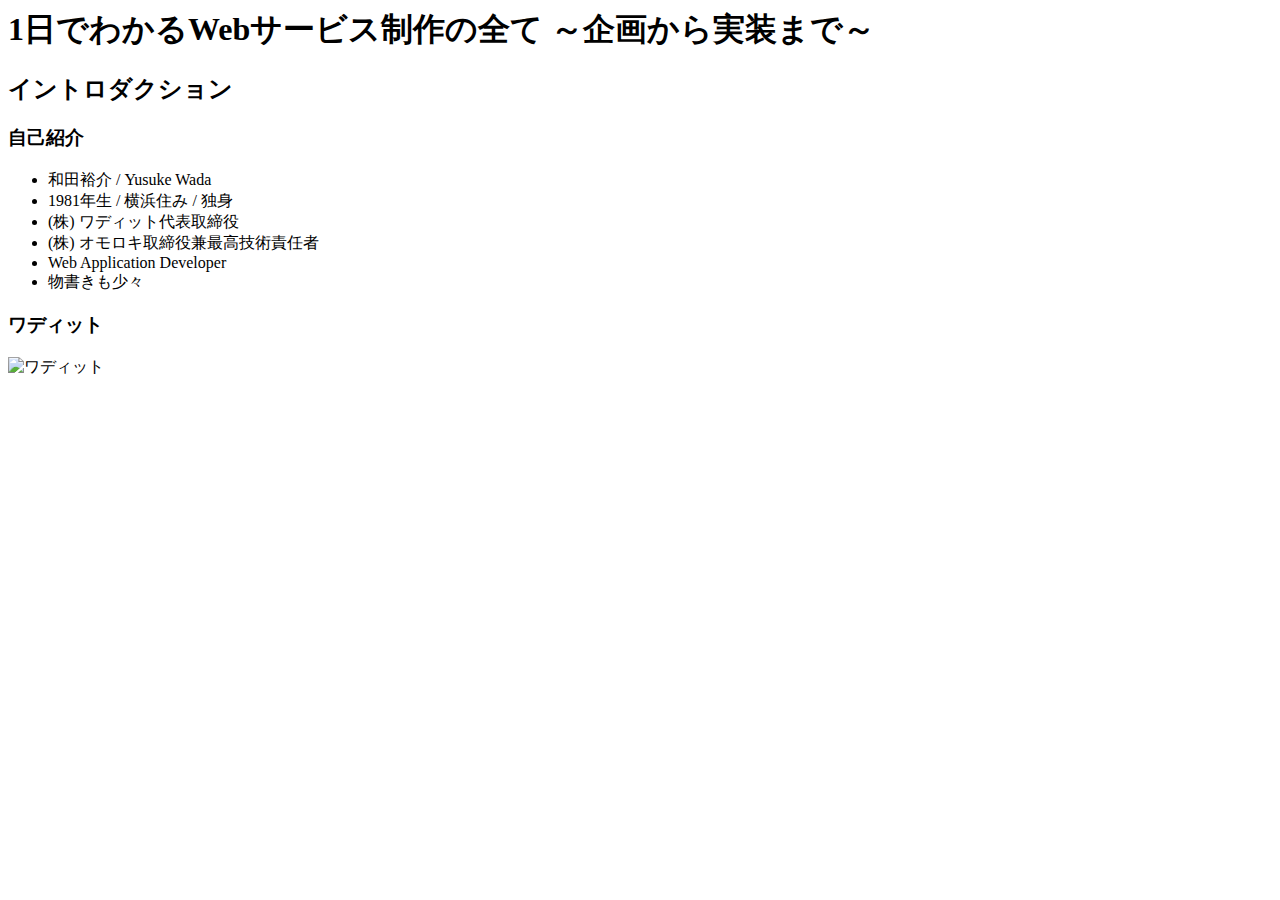
==== index.html @ a9570131 "update." ====
<html>
<head>
  <title>1日でわかるWebサービス制作の全て ～企画から実装まで～</title>
</head>
<body>

<h1>1日でわかるWebサービス制作の全て ～企画から実装まで～</h1>

<h2>イントロダクション</h2>

<h3>自己紹介</h3>

<ul>
<li>和田裕介 / Yusuke Wada</li>
<li>1981年生 / 横浜住み / 独身</li>
<li>(株) ワディット代表取締役</li>
<li>(株) オモロキ取締役兼最高技術責任者</li>
<li>Web Application Developer</li>
<li>物書きも少々</li>
</ul>

<h3>ワディット</h3>

<p><img src="images/wadit.jpg" alt="ワディット" /></p>
</body>
</html>
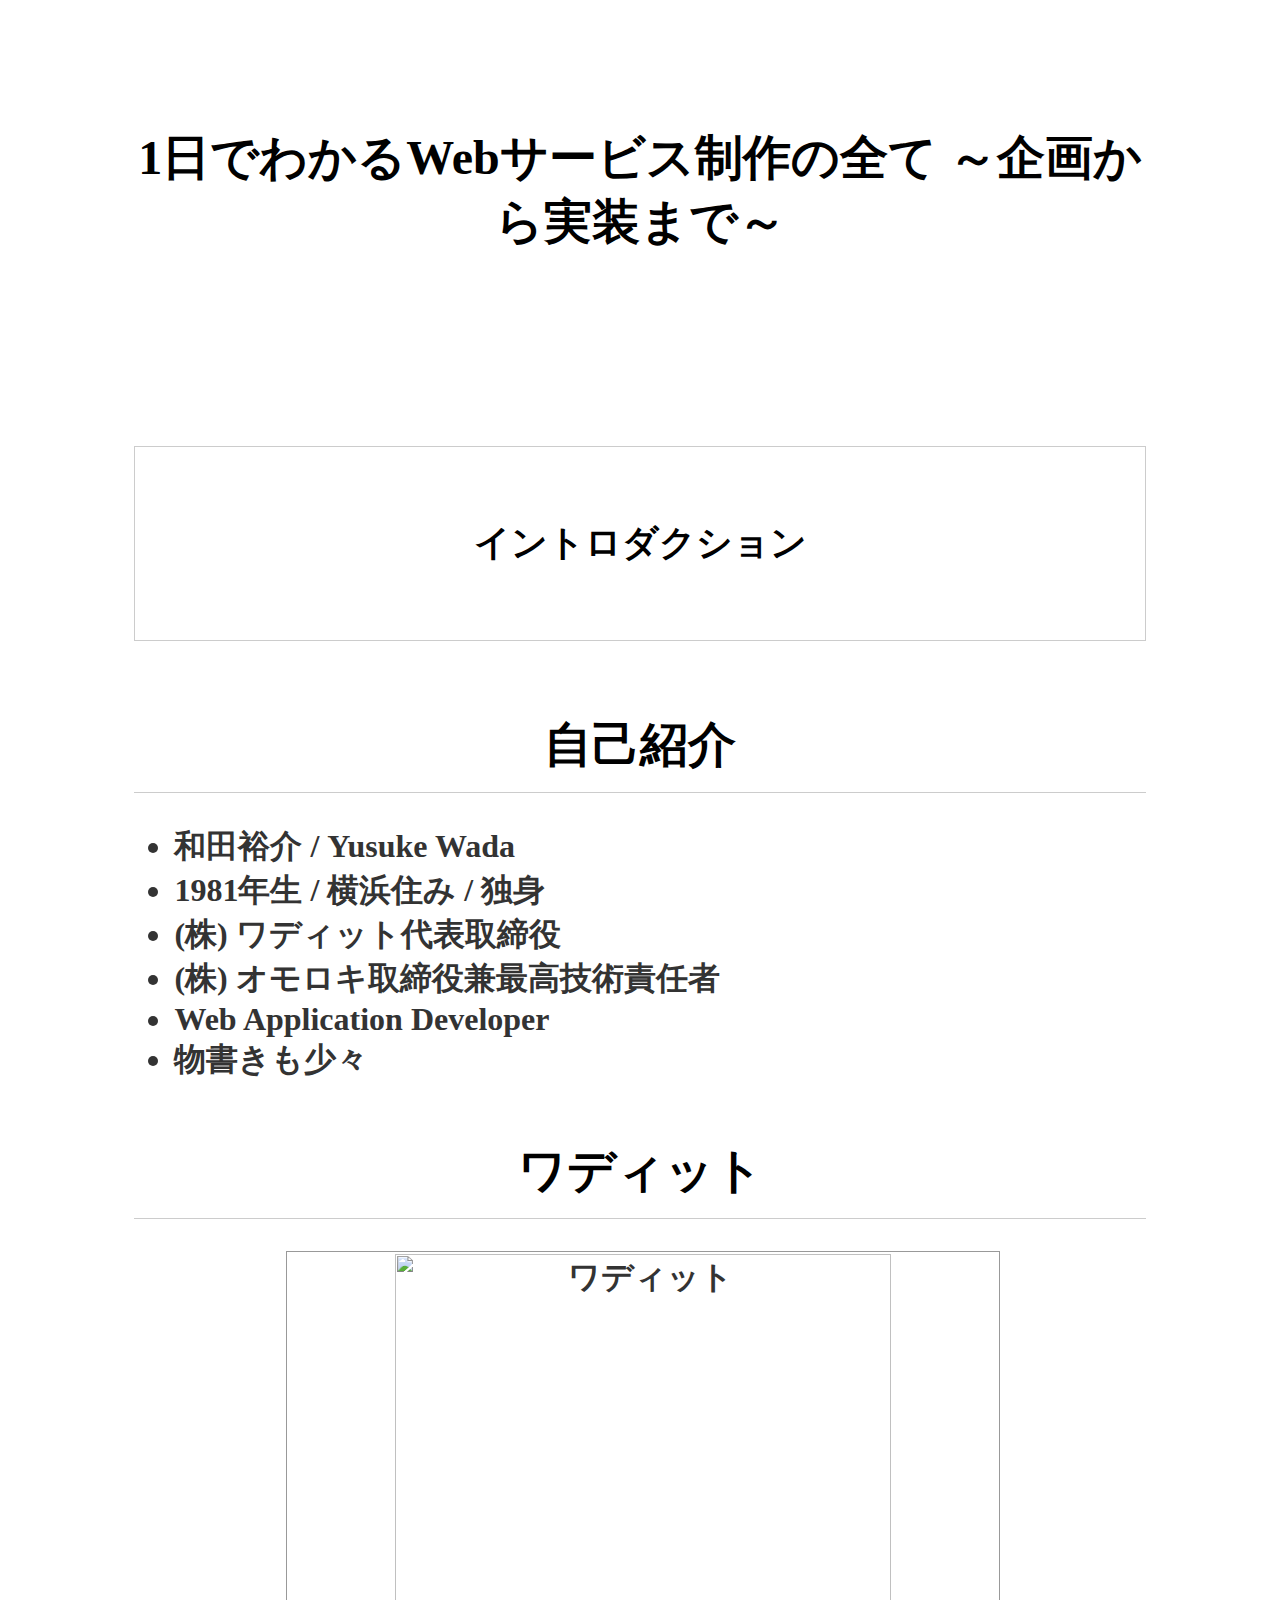
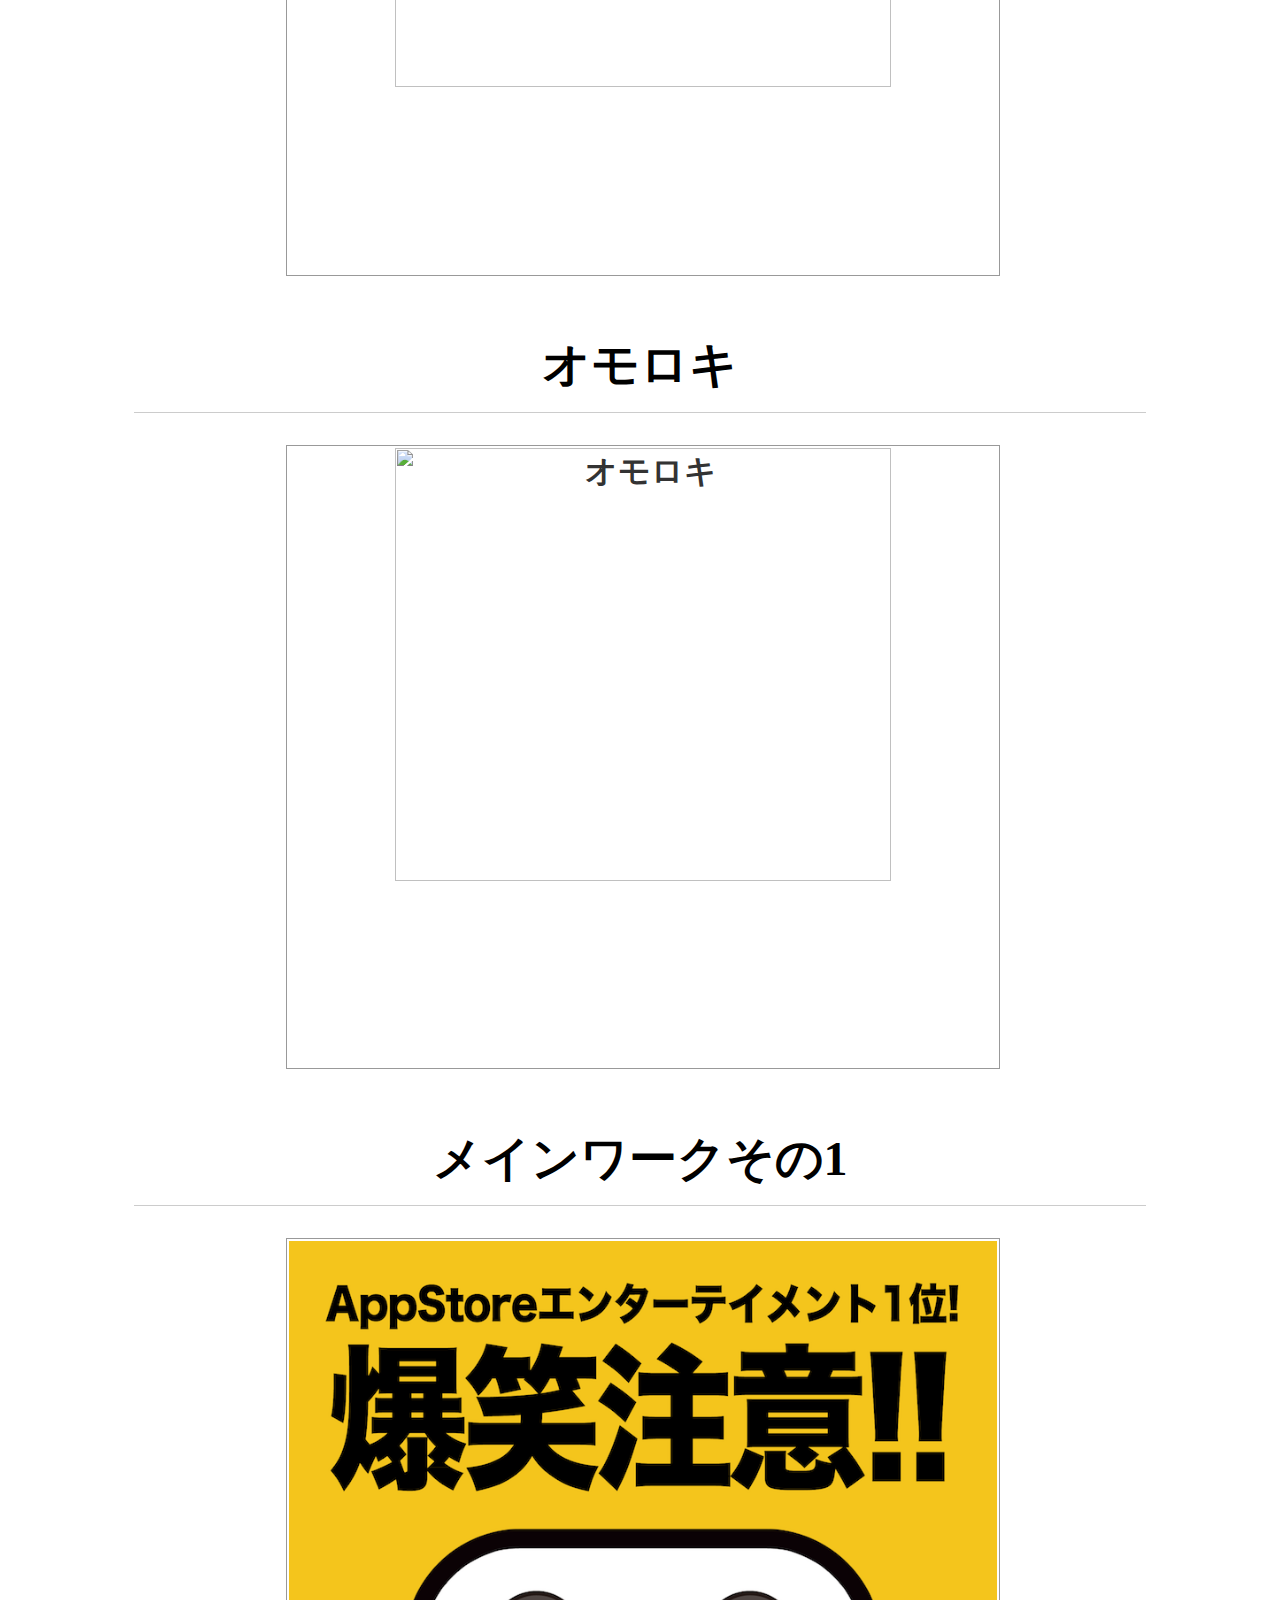
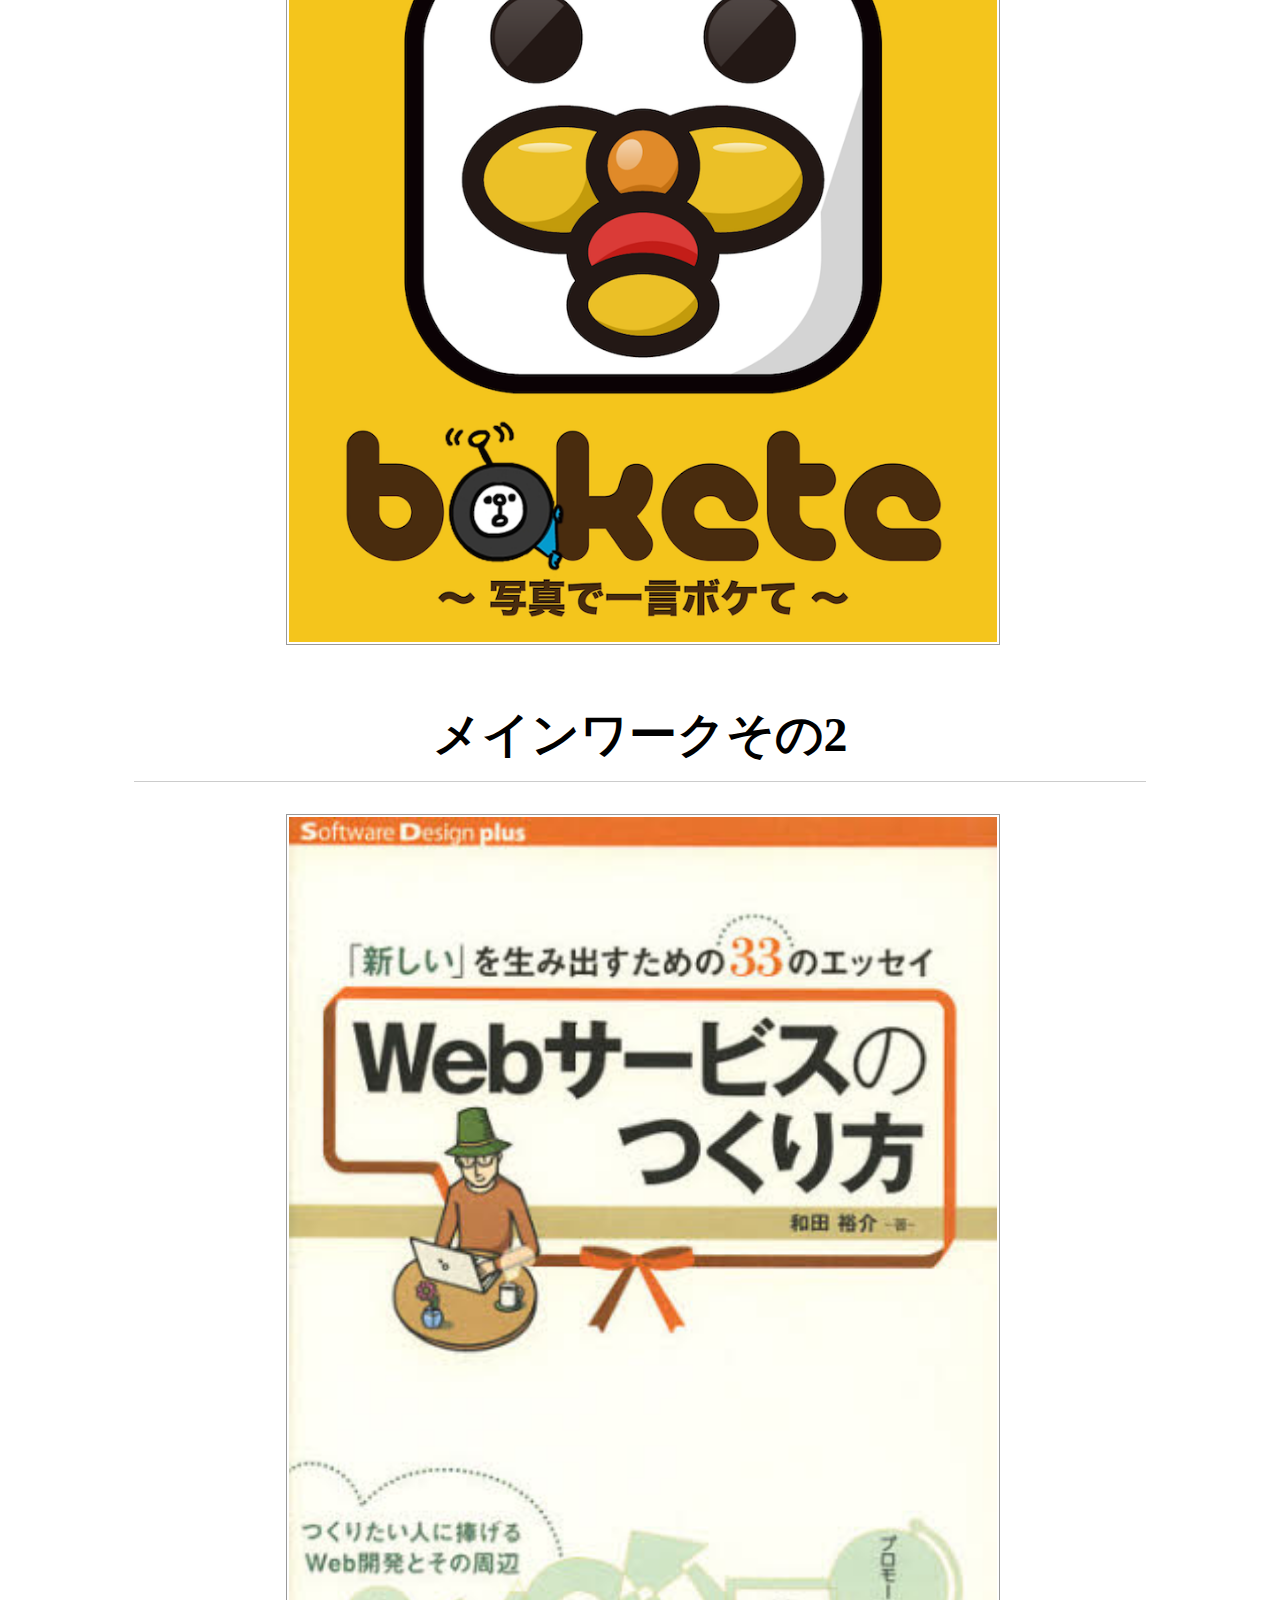
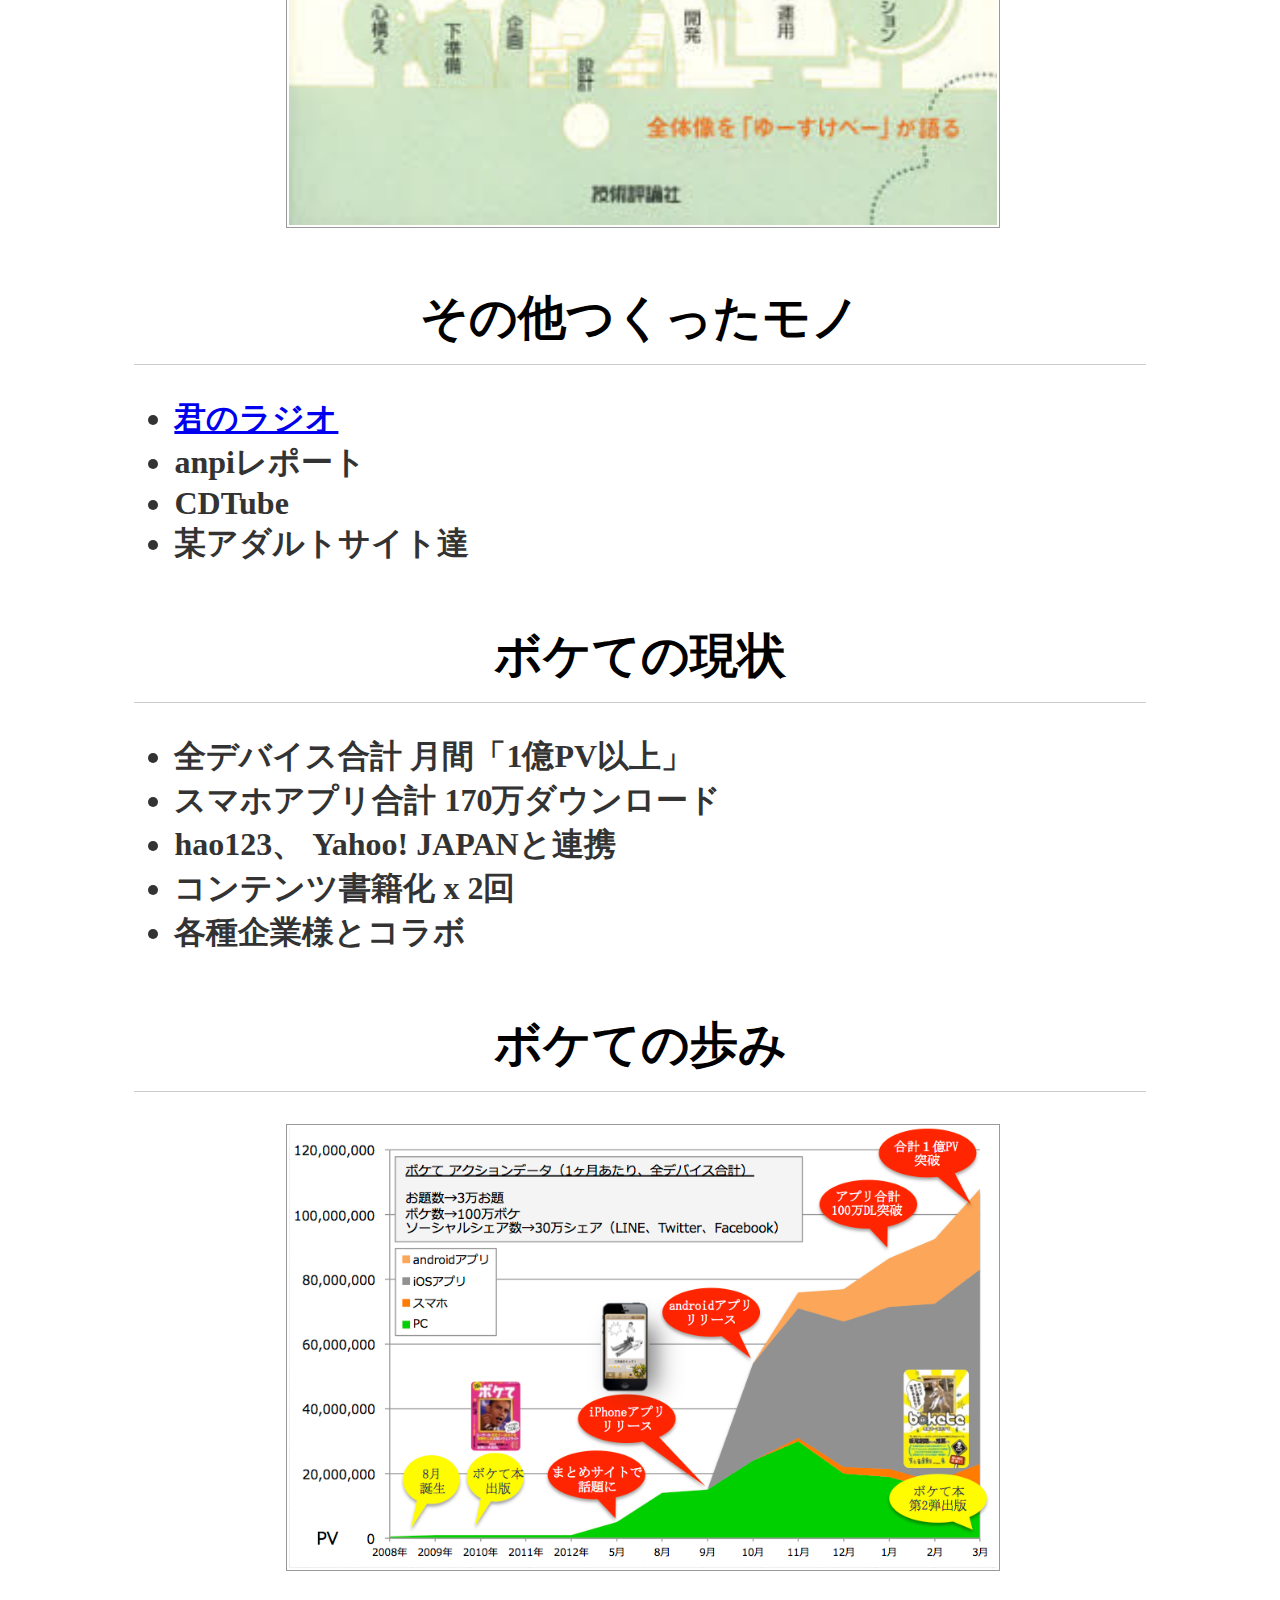
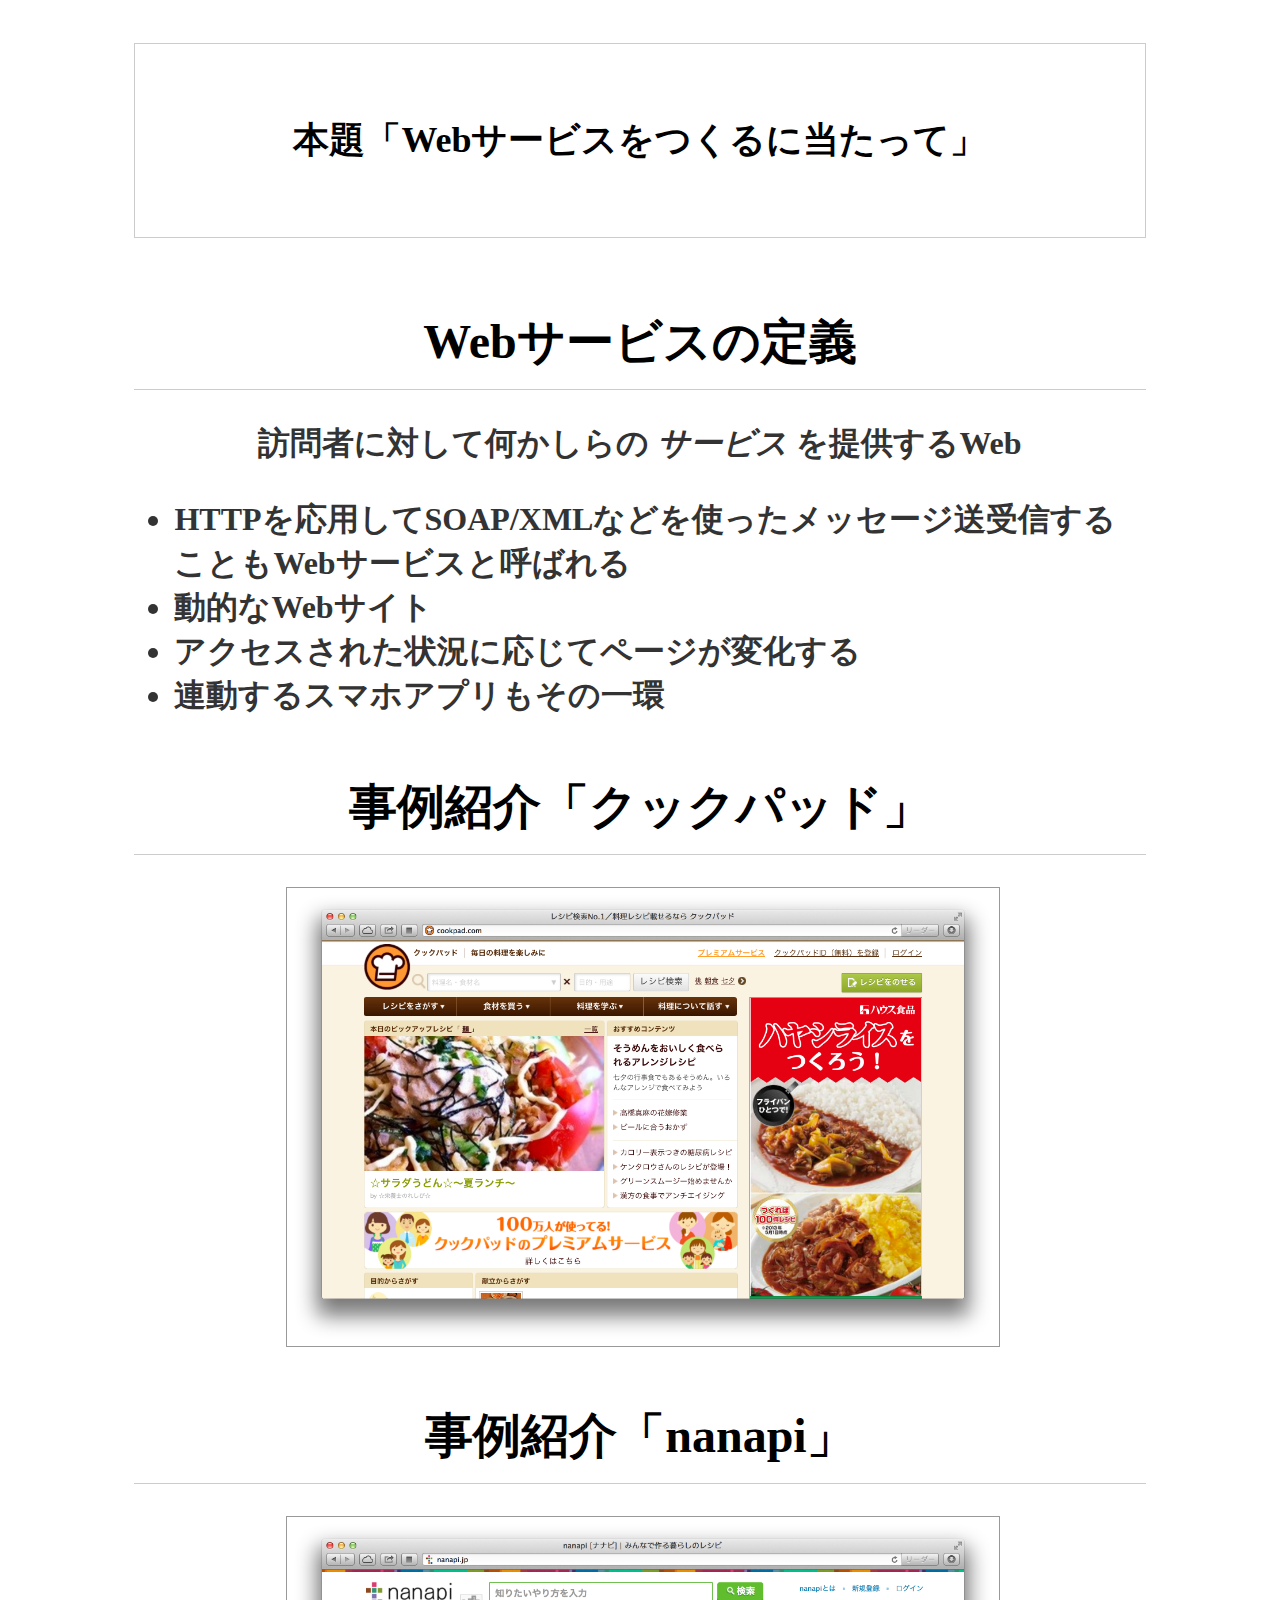
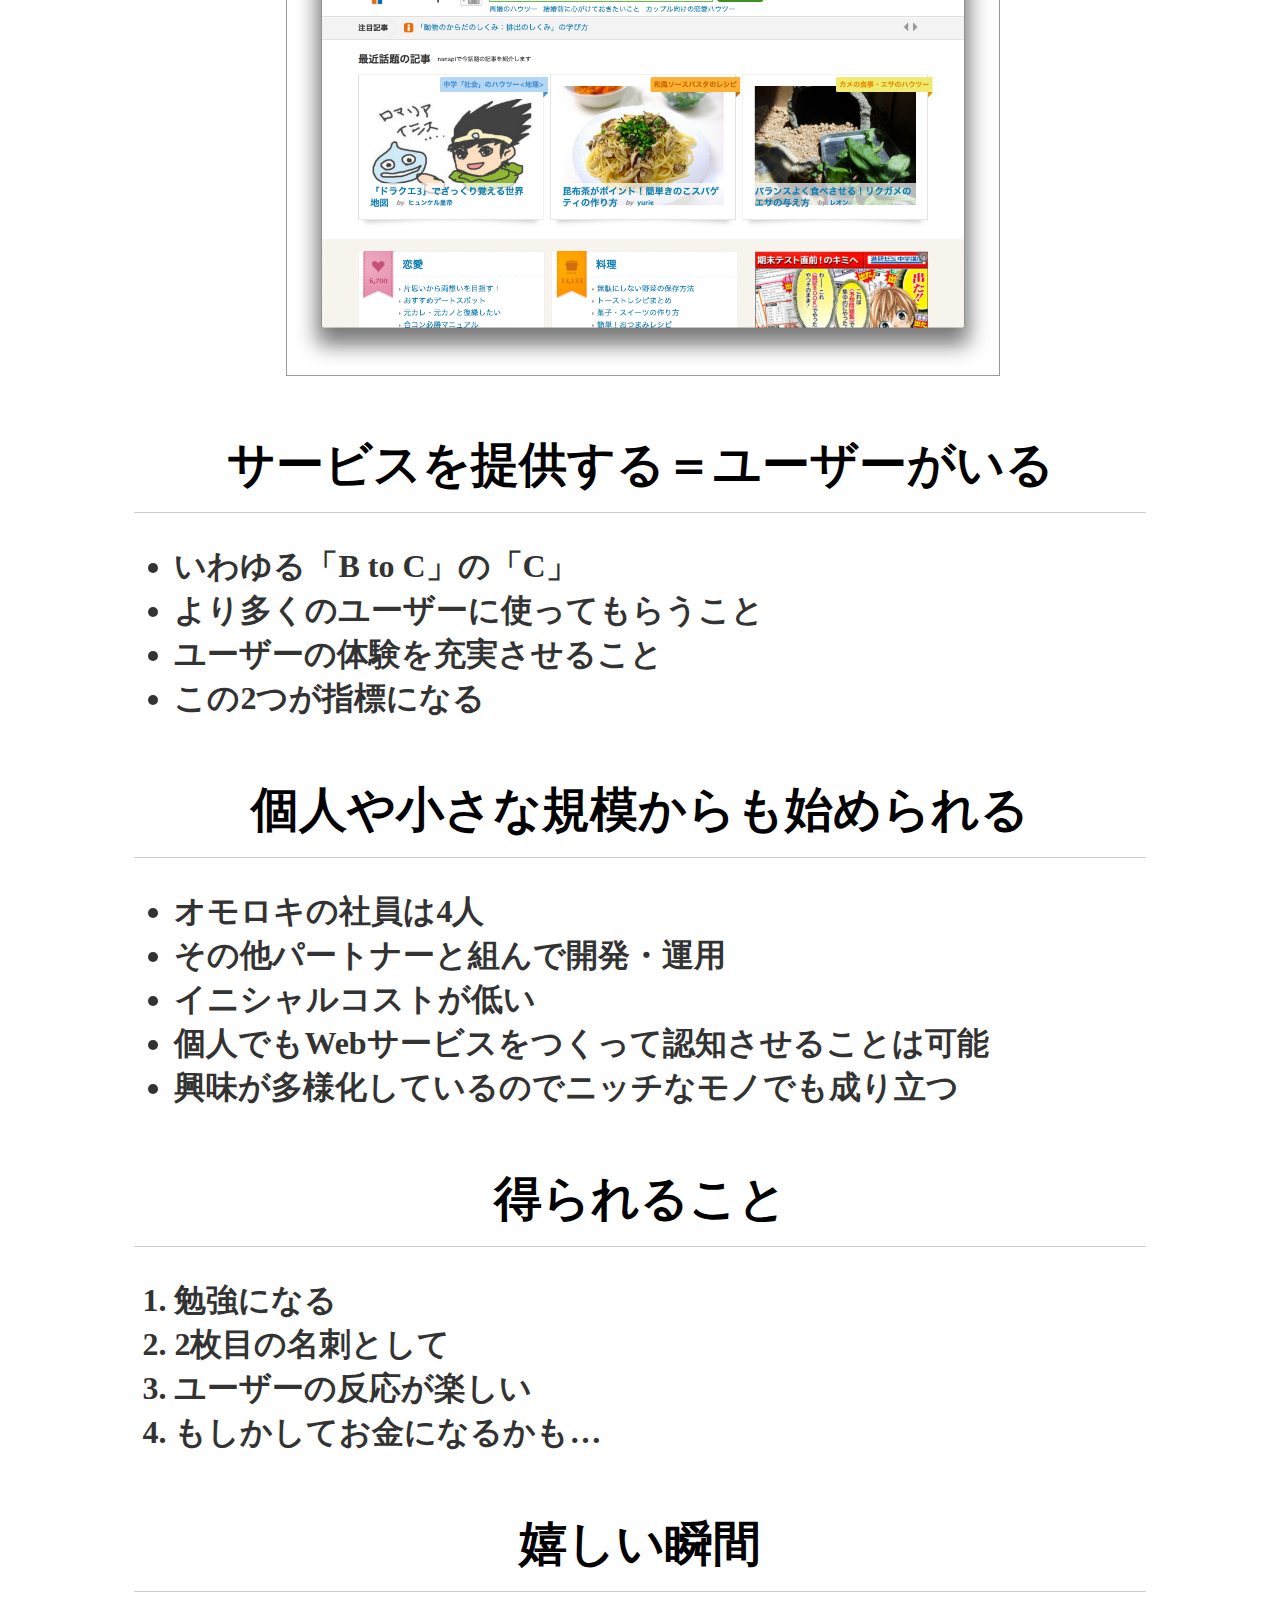
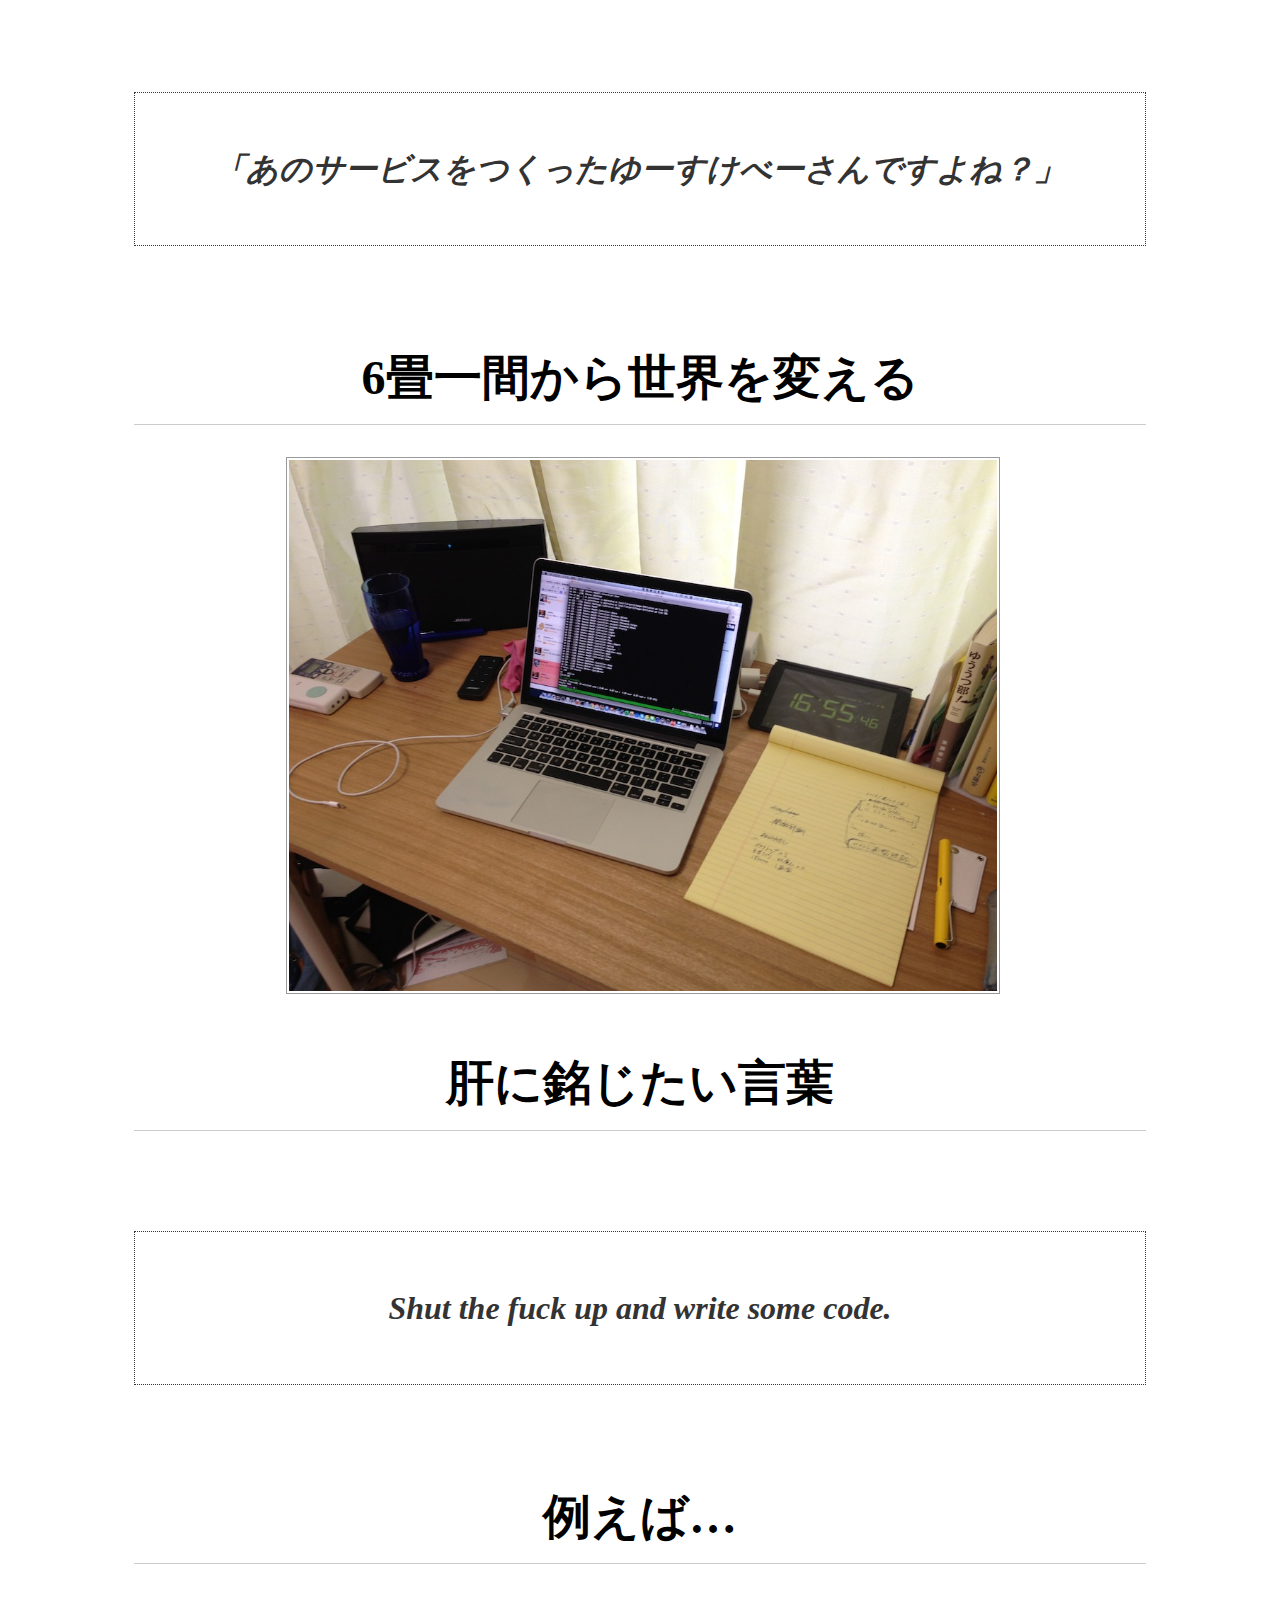
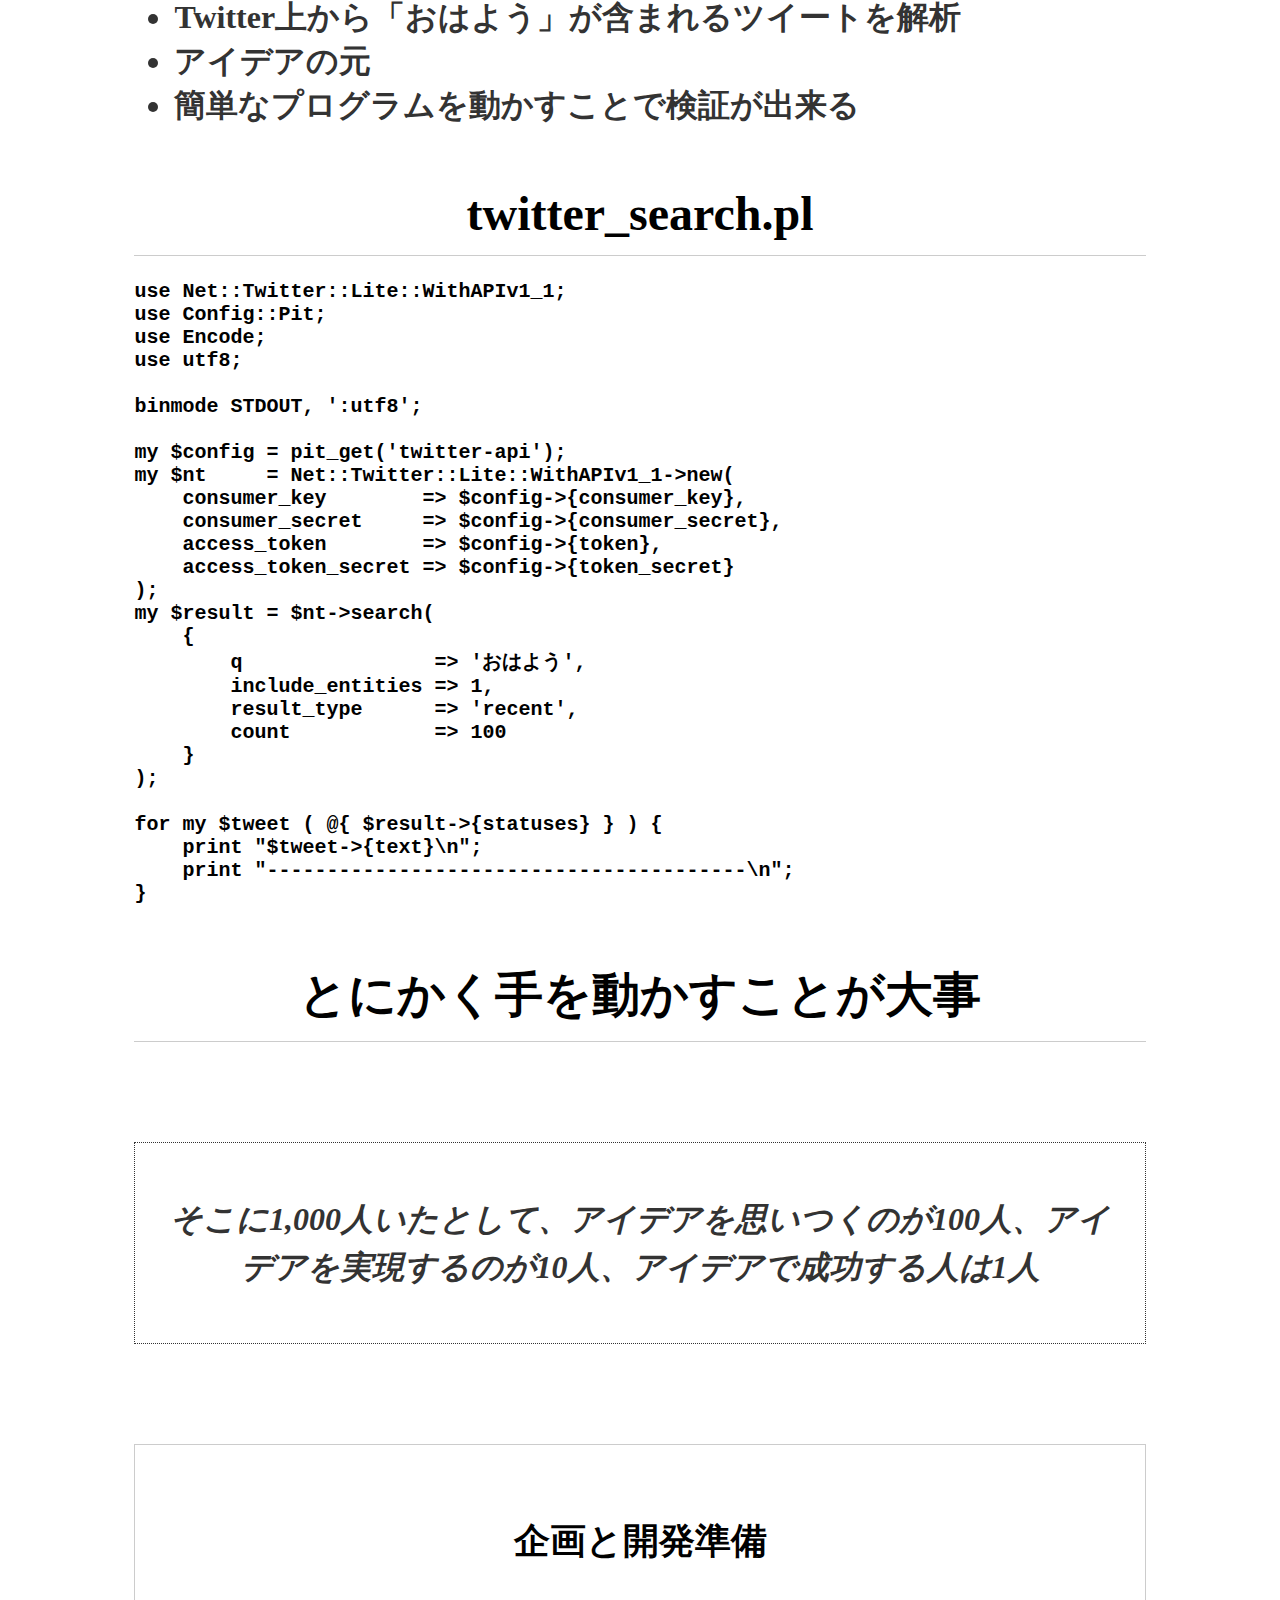
==== commit fd6c06d8: "update" ====
--- a/index.html
+++ b/index.html
@@ -1,8 +1,11 @@
 <html>
 <head>
   <title>1日でわかるWebサービス制作の全て ～企画から実装まで～</title>
+  <link href="js/pretty/prettify.css" type="text/css" rel="stylesheet" />
+  <link rel="stylesheet" type="text/css" href="css/style.css">
 </head>
 <body>
+<div id="content">
 
 <h1>1日でわかるWebサービス制作の全て ～企画から実装まで～</h1>
 
@@ -22,5 +25,156 @@
 <h3>ワディット</h3>
 
 <p><img src="images/wadit.jpg" alt="ワディット" /></p>
+
+<h3>オモロキ</h3>
+
+<p><img src="images/omoroki.jpg" alt="オモロキ" /></p>
+
+<h3>メインワークその1</h3>
+
+<p><img src="images/bokete.png" alt="ボケて" /></p>
+
+<h3>メインワークその2</h3>
+
+<p><img src="images/book.jpg" alt="Webサービスのつくり方" /></p>
+
+<h3>その他つくったモノ</h3>
+
+<ul>
+<li><a href="http://kimi.la/">君のラジオ</a></li>
+<li>anpiレポート</li>
+<li>CDTube</li>
+<li>某アダルトサイト達</li>
+</ul>
+
+<h3>ボケての現状</h3>
+
+<ul>
+<li>全デバイス合計 月間「1億PV以上」</li>
+<li>スマホアプリ合計 170万ダウンロード</li>
+<li>hao123、 Yahoo! JAPANと連携</li>
+<li>コンテンツ書籍化 x 2回</li>
+<li>各種企業様とコラボ</li>
+</ul>
+
+<h3>ボケての歩み</h3>
+
+<p><img src="images/bokete_history.png" alt="ボケての歩み" /></p>
+
+<h2>本題「Webサービスをつくるに当たって」</h2>
+
+<h3>Webサービスの定義</h3>
+
+<p>訪問者に対して何かしらの <em>サービス</em> を提供するWeb</p>
+
+<ul>
+<li>HTTPを応用してSOAP/XMLなどを使ったメッセージ送受信することもWebサービスと呼ばれる</li>
+<li>動的なWebサイト</li>
+<li>アクセスされた状況に応じてページが変化する</li>
+<li>連動するスマホアプリもその一環</li>
+</ul>
+
+<h3>事例紹介「クックパッド」</h3>
+
+<p><img src="images/cookpad.png" alt="クックパッド" /></p>
+
+<h3>事例紹介「nanapi」</h3>
+
+<p><img src="images/nanapi.png" alt="クックパッド" /></p>
+
+<h3>サービスを提供する＝ユーザーがいる</h3>
+
+<ul>
+<li>いわゆる「B to C」の「C」</li>
+<li>より多くのユーザーに使ってもらうこと</li>
+<li>ユーザーの体験を充実させること</li>
+<li>この2つが指標になる</li>
+</ul>
+
+<h3>個人や小さな規模からも始められる</h3>
+
+<ul>
+<li>オモロキの社員は4人</li>
+<li>その他パートナーと組んで開発・運用</li>
+<li>イニシャルコストが低い</li>
+<li>個人でもWebサービスをつくって認知させることは可能</li>
+<li>興味が多様化しているのでニッチなモノでも成り立つ</li>
+</ul>
+
+<h3>得られること</h3>
+
+<ol>
+<li>勉強になる</li>
+<li>2枚目の名刺として</li>
+<li>ユーザーの反応が楽しい</li>
+<li>もしかしてお金になるかも…</li>
+</ol>
+
+<h3>嬉しい瞬間</h3>
+
+<blockquote>
+  <p>「あのサービスをつくったゆーすけべーさんですよね？」</p>
+</blockquote>
+
+<h3>6畳一間から世界を変える</h3>
+
+<p><img src="images/desk.jpg" alt="デスク" /></p>
+
+<h3>肝に銘じたい言葉</h3>
+
+<blockquote>
+  <p>Shut the fuck up and write some code.</p>
+</blockquote>
+
+<h3>例えば…</h3>
+
+<ul>
+<li>Twitter上から「おはよう」が含まれるツイートを解析</li>
+<li>アイデアの元</li>
+<li>簡単なプログラムを動かすことで検証が出来る</li>
+</ul>
+
+<h3>twitter_search.pl</h3>
+
+<pre><code>use Net::Twitter::Lite::WithAPIv1_1;
+use Config::Pit;
+use Encode;
+use utf8;
+
+binmode STDOUT, ':utf8';
+
+my $config = pit_get('twitter-api');
+my $nt     = Net::Twitter::Lite::WithAPIv1_1-&gt;new(
+    consumer_key        =&gt; $config-&gt;{consumer_key},
+    consumer_secret     =&gt; $config-&gt;{consumer_secret},
+    access_token        =&gt; $config-&gt;{token},
+    access_token_secret =&gt; $config-&gt;{token_secret}
+);
+my $result = $nt-&gt;search(
+    {
+        q                =&gt; 'おはよう',
+        include_entities =&gt; 1,
+        result_type      =&gt; 'recent',
+        count            =&gt; 100
+    }
+);
+
+for my $tweet ( @{ $result-&gt;{statuses} } ) {
+    print "$tweet-&gt;{text}\n";
+    print "----------------------------------------\n";
+}
+</code></pre>
+
+<h3>とにかく手を動かすことが大事</h3>
+
+<blockquote>
+  <p>そこに1,000人いたとして、アイデアを思いつくのが100人、アイデアを実現するのが10人、アイデアで成功する人は1人</p>
+</blockquote>
+
+<h2>企画と開発準備</h2>
+</div>
+<script type="text/javascript" src="js/pretty/prettify.js"></script>
+<script type="text/javascript" src="js/jquery-1.10.2.min.js"></script>
+<script type="text/javascript" src="js/app.js"></script>
 </body>
 </html>
--- a/css/style.css
+++ b/css/style.css
@@ -0,0 +1,42 @@
+#content {
+  width:80%;
+  margin:10% auto;
+  font-size:x-large;
+  font-weight:bold;
+}
+h1, h2, h3, h4{
+  text-align:center;
+  margin-bottom:4em;
+}
+h2 {
+  margin:2em 0;
+  padding:2em;
+  border: 1px solid #ccc;
+}
+h3 {
+  font-size:200%;
+  padding-bottom:0.3em;
+  border-bottom:1px solid #ccc;
+  margin:1.2em 0 0.5em 0;
+}
+img {
+  width:70%;
+  margin:0 15%;
+  padding:2px;
+  border:1px solid #999;
+}
+p {
+  text-align:center;
+}
+ul, ol, p {
+  color:#333;
+  font-size:xx-large;
+}
+blockquote {
+  margin:100px 0;
+  font-style:italic;
+  font-family: Georgia, 'ヒラギノ明朝 Pro W3', 'Hiragino Mincho ProN', 'MS P 明朝', 'MS PMincho', serif;
+  padding:20px;
+  border:1px dotted #333;
+  line-height:2em;
+}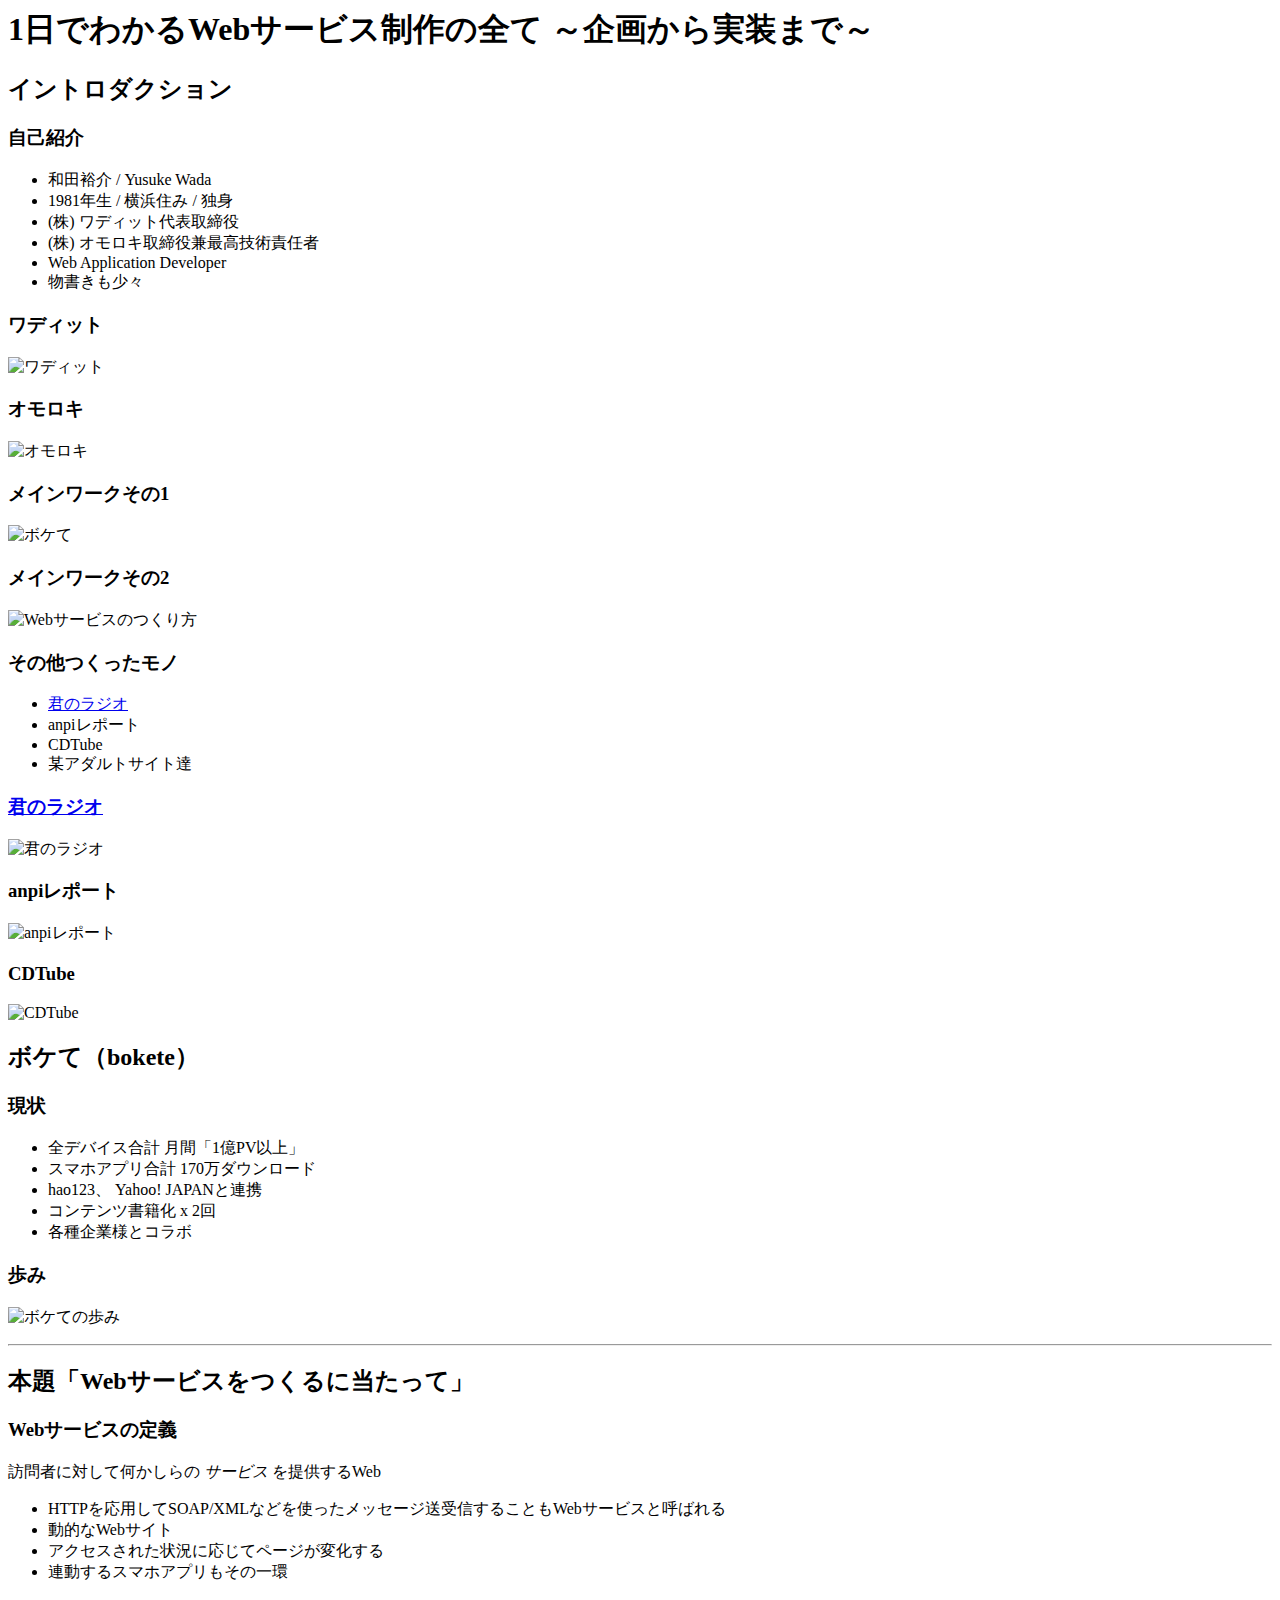
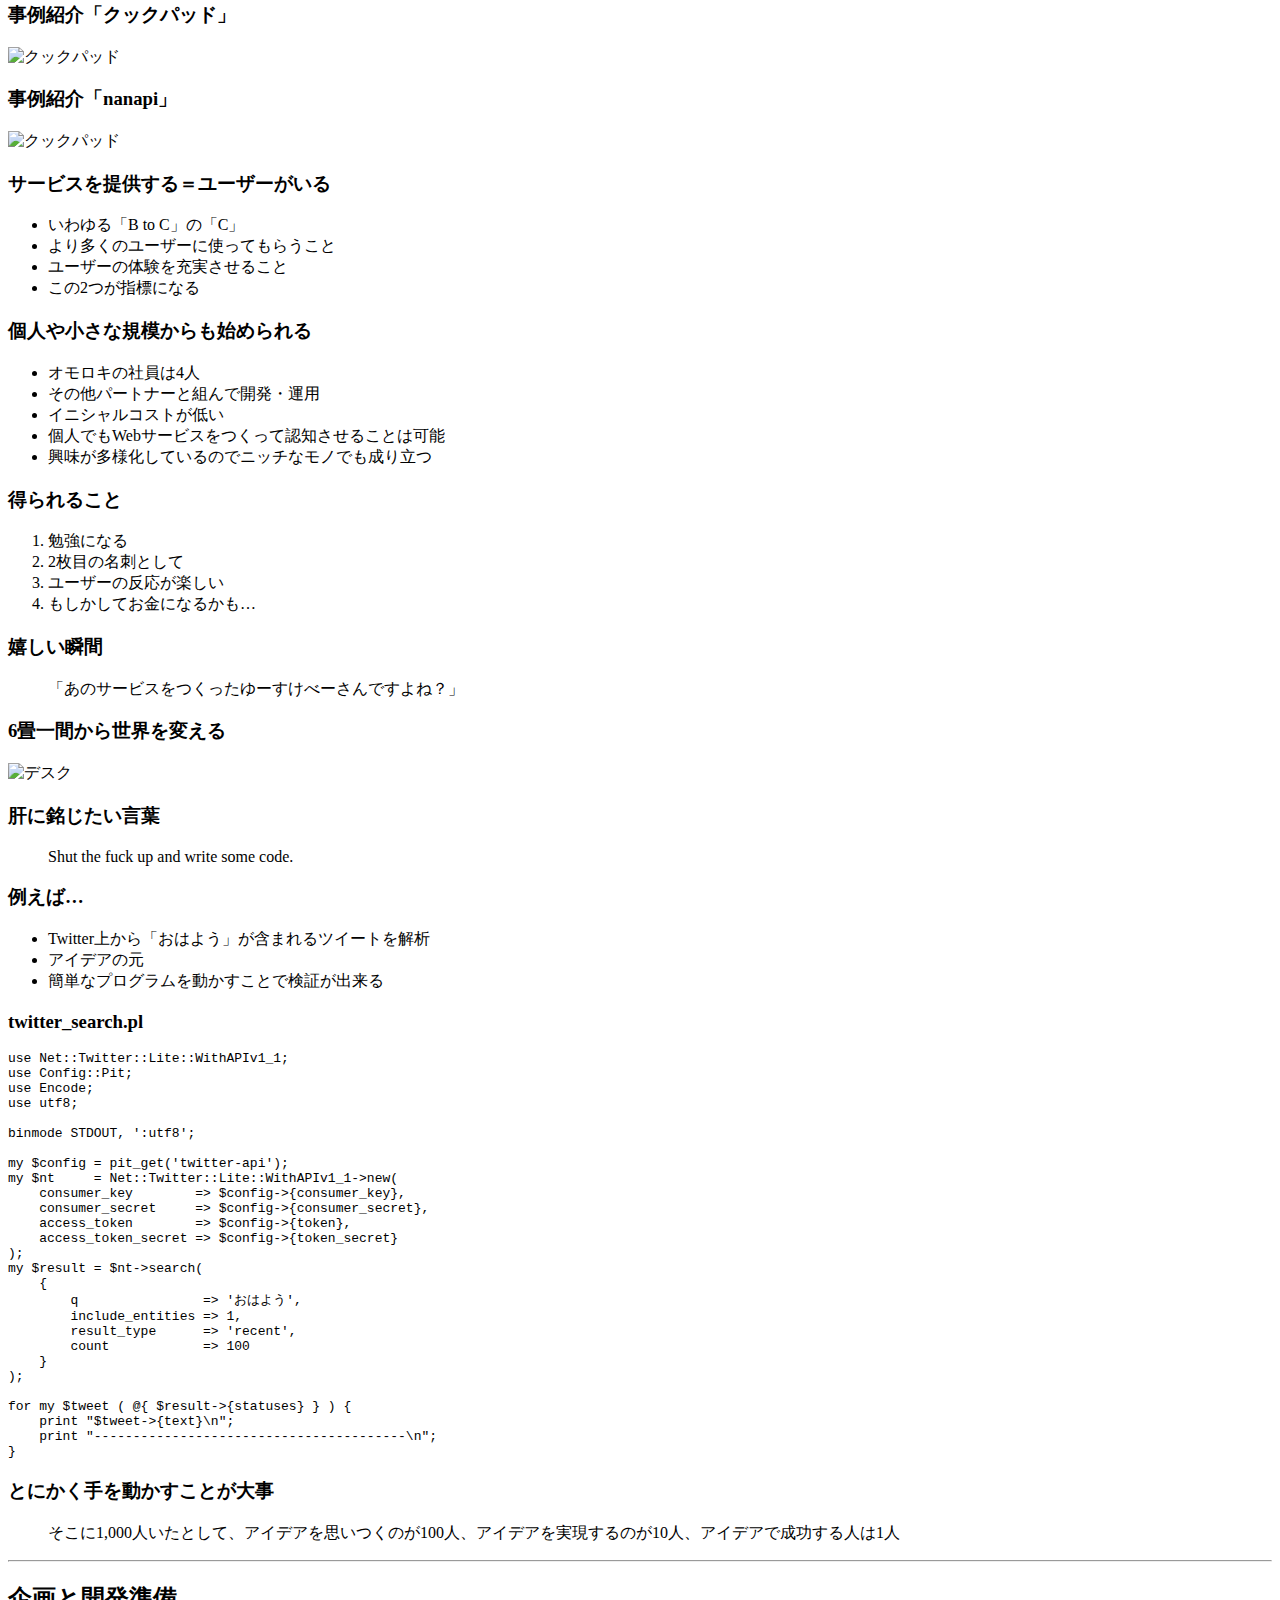
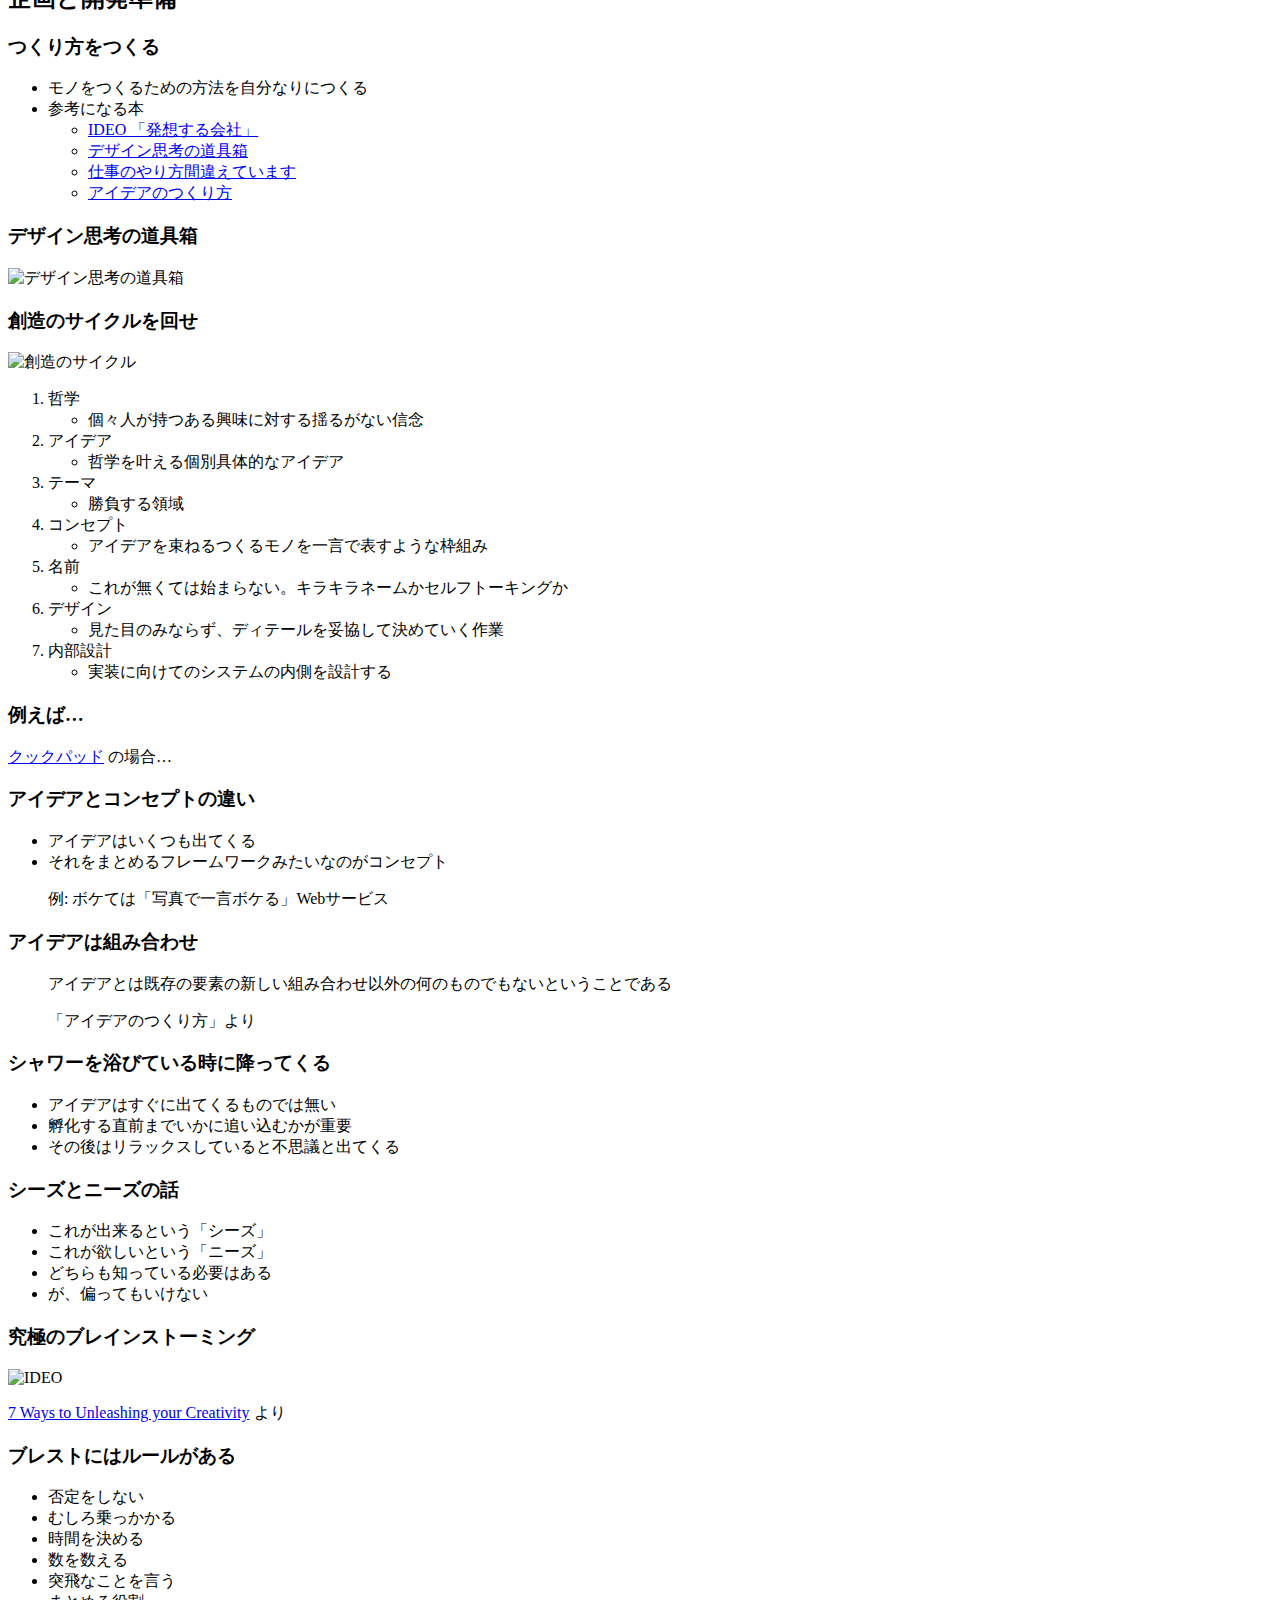
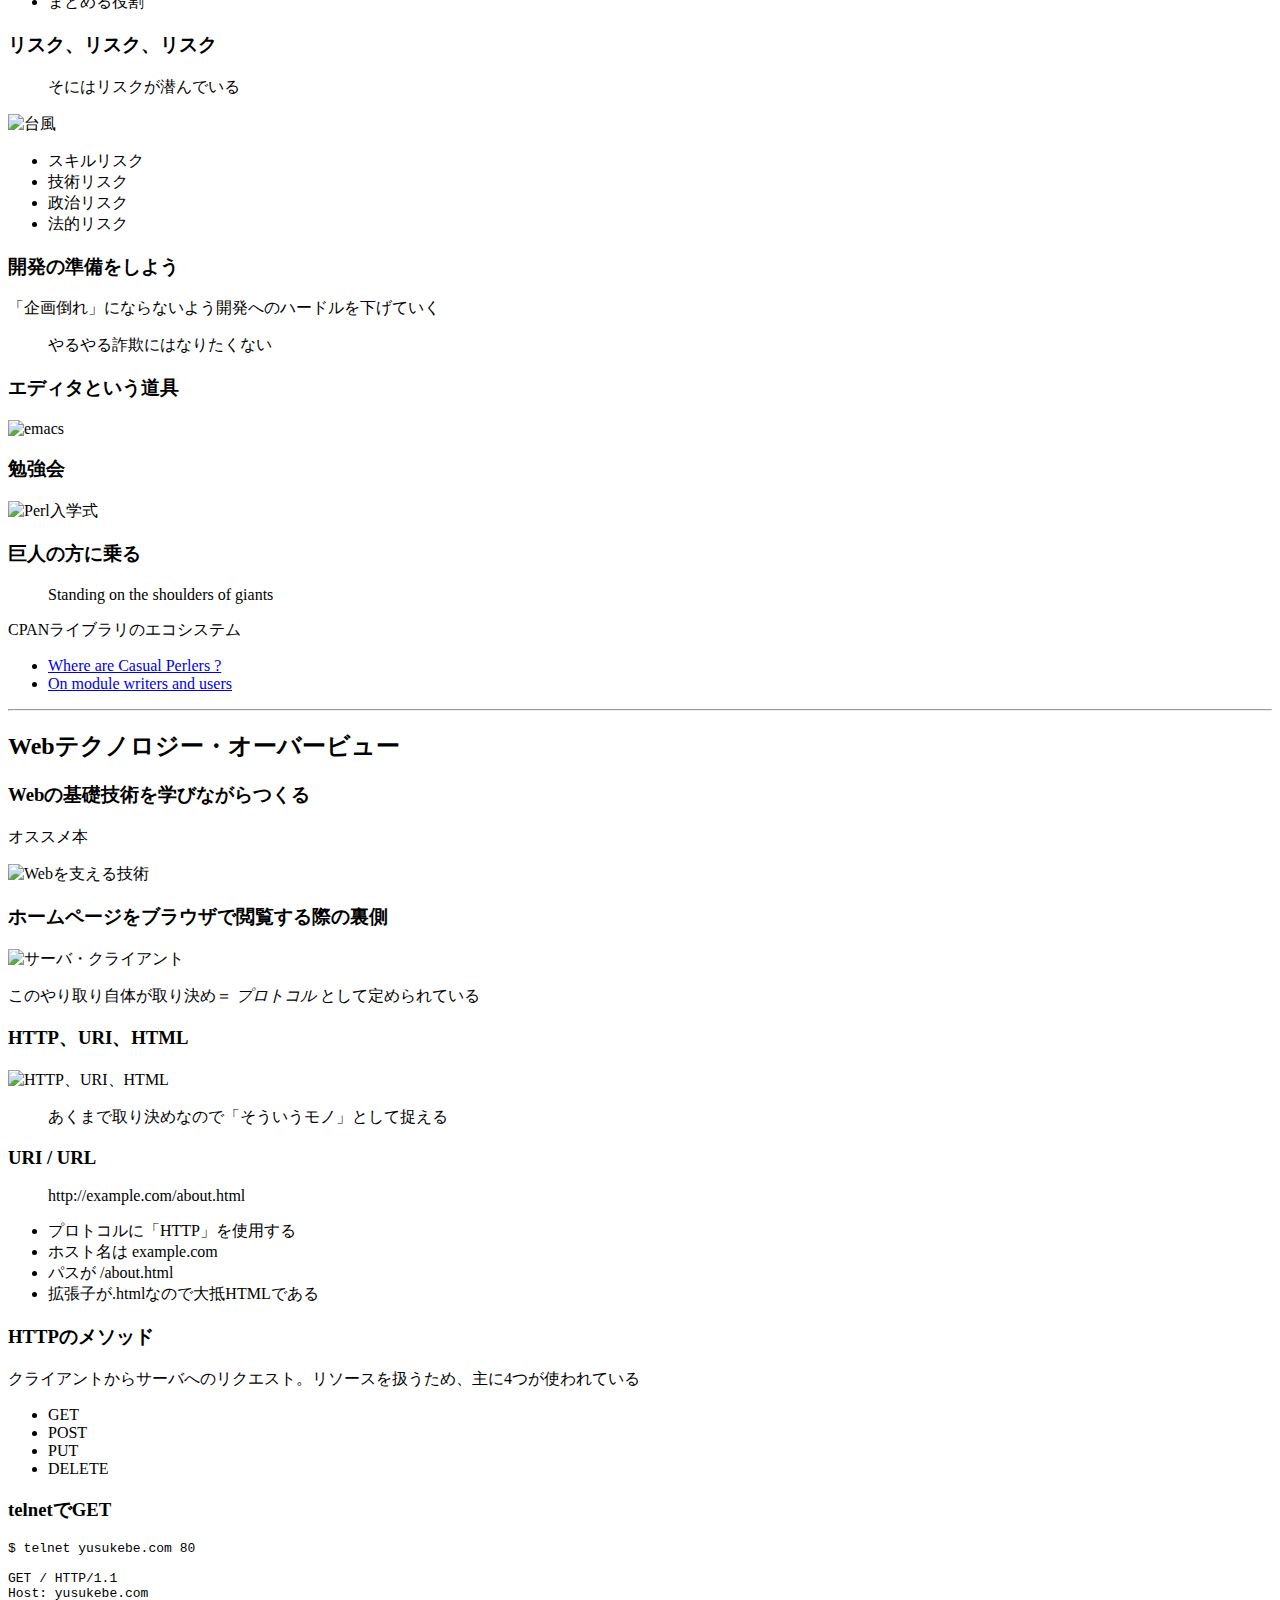
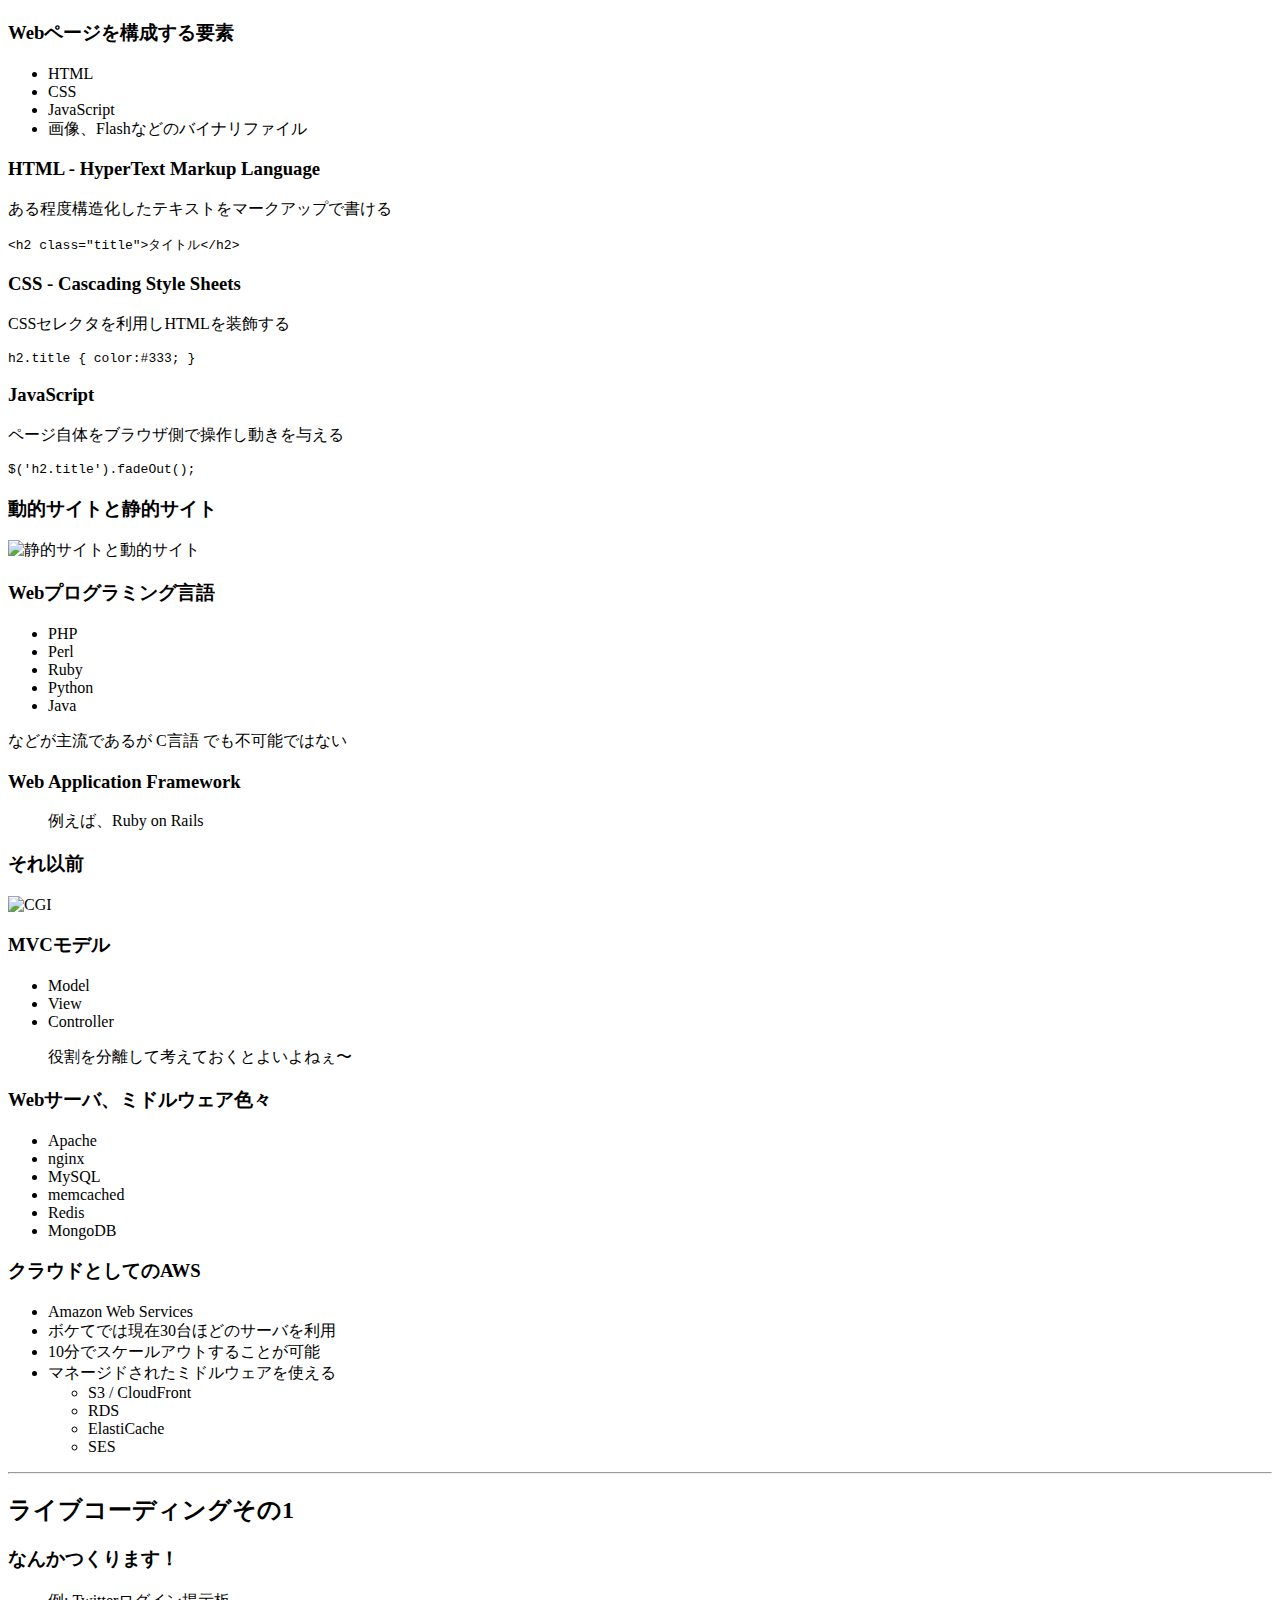
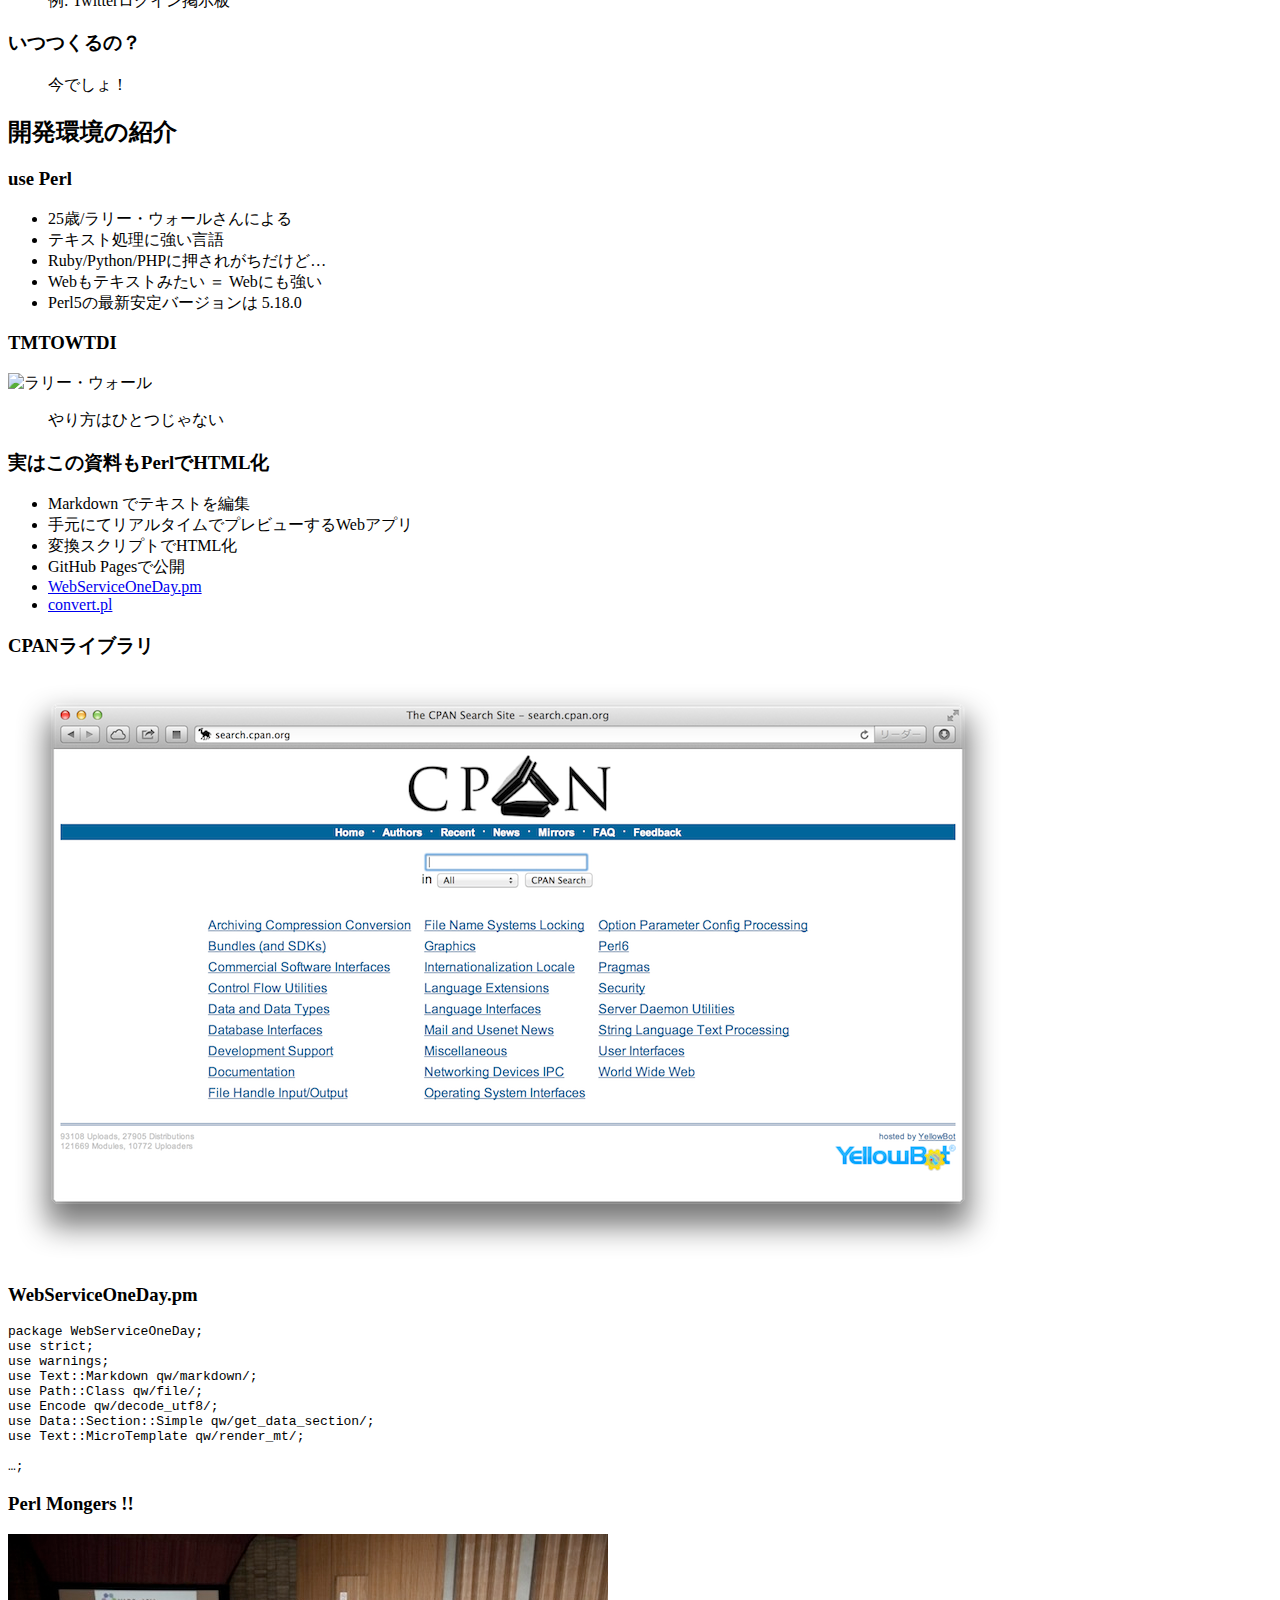
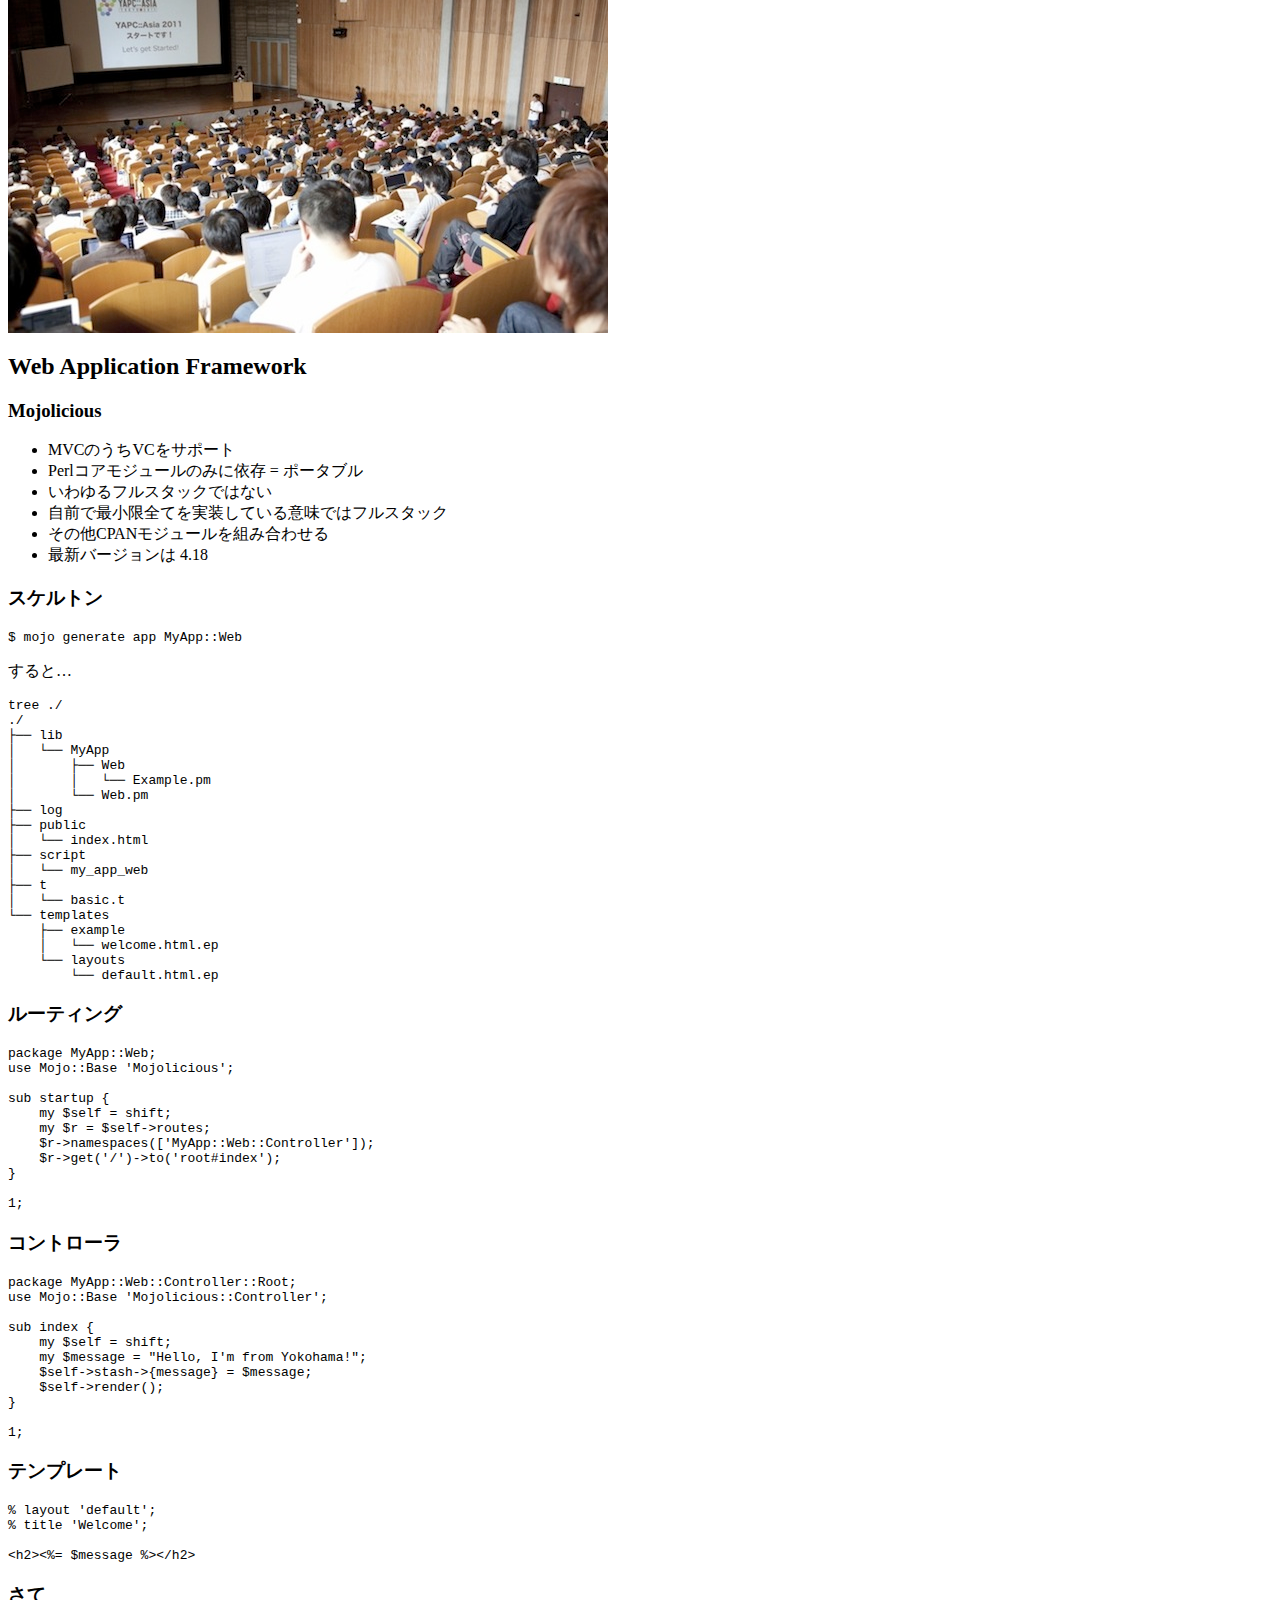
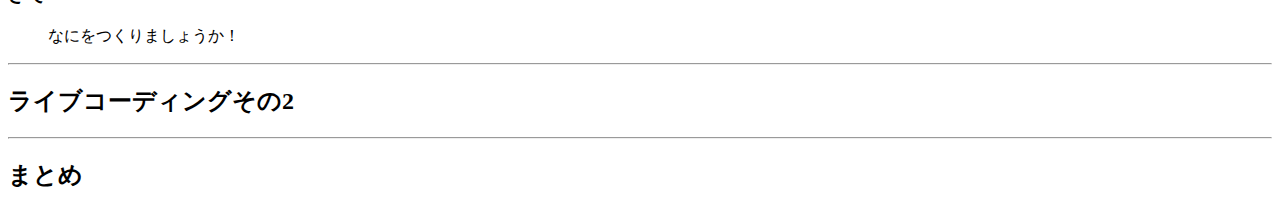
==== commit 834df5b1: "update index.html." ====
--- a/index.html
+++ b/index.html
@@ -1,5 +1,6 @@
 <html>
 <head>
+  <meta charset="utf-8">
   <title>1日でわかるWebサービス制作の全て ～企画から実装まで～</title>
   <link href="js/pretty/prettify.css" type="text/css" rel="stylesheet" />
   <link rel="stylesheet" type="text/css" href="css/style.css">
@@ -47,7 +48,21 @@
 <li>某アダルトサイト達</li>
 </ul>
 
-<h3>ボケての現状</h3>
+<h3><a href="http://kimi.la/">君のラジオ</a></h3>
+
+<p><img src="images/kimi.png" alt="君のラジオ" /></p>
+
+<h3>anpiレポート</h3>
+
+<p><img src="images/anpi.png" alt="anpiレポート" /></p>
+
+<h3>CDTube</h3>
+
+<p><img src="images/cdtube.jpg" alt="CDTube" /></p>
+
+<h2>ボケて（bokete）</h2>
+
+<h3>現状</h3>
 
 <ul>
 <li>全デバイス合計 月間「1億PV以上」</li>
@@ -57,9 +72,11 @@
 <li>各種企業様とコラボ</li>
 </ul>
 
-<h3>ボケての歩み</h3>
+<h3>歩み</h3>
 
 <p><img src="images/bokete_history.png" alt="ボケての歩み" /></p>
+
+<hr />
 
 <h2>本題「Webサービスをつくるに当たって」</h2>
 
@@ -171,10 +188,478 @@
   <p>そこに1,000人いたとして、アイデアを思いつくのが100人、アイデアを実現するのが10人、アイデアで成功する人は1人</p>
 </blockquote>
 
+<hr />
+
 <h2>企画と開発準備</h2>
+
+<h3>つくり方をつくる</h3>
+
+<ul>
+<li>モノをつくるための方法を自分なりにつくる</li>
+<li>参考になる本
+<ul>
+<li><a href="http://www.amazon.co.jp/dp/415208426X/">IDEO 「発想する会社」</a></li>
+<li><a href="http://www.amazon.co.jp/dp/4152087994/">デザイン思考の道具箱</a></li>
+<li><a href="http://www.amazon.co.jp/dp/4396612117/">仕事のやり方間違えています</a></li>
+<li><a href="http://www.amazon.co.jp/dp/4484881047/">アイデアのつくり方</a></li>
+</ul></li>
+</ul>
+
+<h3>デザイン思考の道具箱</h3>
+
+<p><img src="images/okudehon.jpg" alt="デザイン思考の道具箱" /></p>
+
+<h3>創造のサイクルを回せ</h3>
+
+<p><img src="images/cycle.jpg" alt="創造のサイクル" /></p>
+
+<ol>
+<li>哲学
+<ul>
+<li>個々人が持つある興味に対する揺るがない信念</li>
+</ul></li>
+<li>アイデア
+<ul>
+<li>哲学を叶える個別具体的なアイデア</li>
+</ul></li>
+<li>テーマ
+<ul>
+<li>勝負する領域</li>
+</ul></li>
+<li>コンセプト
+<ul>
+<li>アイデアを束ねるつくるモノを一言で表すような枠組み</li>
+</ul></li>
+<li>名前
+<ul>
+<li>これが無くては始まらない。キラキラネームかセルフトーキングか</li>
+</ul></li>
+<li>デザイン
+<ul>
+<li>見た目のみならず、ディテールを妥協して決めていく作業</li>
+</ul></li>
+<li>内部設計
+<ul>
+<li>実装に向けてのシステムの内側を設計する</li>
+</ul></li>
+</ol>
+
+<h3>例えば…</h3>
+
+<p><a href="http://cookpad.com/">クックパッド</a> の場合…</p>
+
+<h3>アイデアとコンセプトの違い</h3>
+
+<ul>
+<li>アイデアはいくつも出てくる</li>
+<li>それをまとめるフレームワークみたいなのがコンセプト</li>
+</ul>
+
+<blockquote>
+  <p>例: ボケては「写真で一言ボケる」Webサービス</p>
+</blockquote>
+
+<h3>アイデアは組み合わせ</h3>
+
+<blockquote>
+  <p>アイデアとは既存の要素の新しい組み合わせ以外の何のものでもないということである</p>
+  
+  <p>「アイデアのつくり方」より</p>
+</blockquote>
+
+<h3>シャワーを浴びている時に降ってくる</h3>
+
+<ul>
+<li>アイデアはすぐに出てくるものでは無い</li>
+<li>孵化する直前までいかに追い込むかが重要</li>
+<li>その後はリラックスしていると不思議と出てくる</li>
+</ul>
+
+<h3>シーズとニーズの話</h3>
+
+<ul>
+<li>これが出来るという「シーズ」</li>
+<li>これが欲しいという「ニーズ」</li>
+<li>どちらも知っている必要はある</li>
+<li>が、偏ってもいけない</li>
+</ul>
+
+<h3>究極のブレインストーミング</h3>
+
+<p><img src="images/ideo.jpg" alt="IDEO" /></p>
+
+<p><a href="http://www.designsojourn.com/7-ways-to-unleashing-your-creativity/">7 Ways to Unleashing your Creativity</a> より</p>
+
+<h3>ブレストにはルールがある</h3>
+
+<ul>
+<li>否定をしない</li>
+<li>むしろ乗っかかる</li>
+<li>時間を決める</li>
+<li>数を数える</li>
+<li>突飛なことを言う</li>
+<li>まとめる役割</li>
+</ul>
+
+<h3>リスク、リスク、リスク</h3>
+
+<blockquote>
+  <p>そにはリスクが潜んでいる</p>
+</blockquote>
+
+<p><img src="images/typhoon.jpg" alt="台風" /></p>
+
+<ul>
+<li>スキルリスク</li>
+<li>技術リスク</li>
+<li>政治リスク</li>
+<li>法的リスク</li>
+</ul>
+
+<h3>開発の準備をしよう</h3>
+
+<p>「企画倒れ」にならないよう開発へのハードルを下げていく</p>
+
+<blockquote>
+  <p>やるやる詐欺にはなりたくない</p>
+</blockquote>
+
+<h3>エディタという道具</h3>
+
+<p><img src="images/emacs.png" alt="emacs" /></p>
+
+<h3>勉強会</h3>
+
+<p><img src="images/perl_entrance.jpg" alt="Perl入学式" /></p>
+
+<h3>巨人の方に乗る</h3>
+
+<blockquote>
+  <p>Standing on the shoulders of giants</p>
+</blockquote>
+
+<p>CPANライブラリのエコシステム</p>
+
+<ul>
+<li><a href="http://yusukebe.com/archives/20090912/120113.html">Where are Casual Perlers ?</a></li>
+<li><a href="http://bulknews.typepad.com/blog/2009/09/on-module-writers-and-users.html">On module writers and users</a></li>
+</ul>
+
+<hr />
+
+<h2>Webテクノロジー・オーバービュー</h2>
+
+<h3>Webの基礎技術を学びながらつくる</h3>
+
+<p>オススメ本</p>
+
+<p><img src="images/http_and_rest_hon.jpg" alt="Webを支える技術" /></p>
+
+<h3>ホームページをブラウザで閲覧する際の裏側</h3>
+
+<p><img src="images/client_server.png" alt="サーバ・クライアント" /></p>
+
+<p>このやり取り自体が取り決め＝ <em>プロトコル</em> として定められている</p>
+
+<h3>HTTP、URI、HTML</h3>
+
+<p><img src="images/web_diagram.png" alt="HTTP、URI、HTML" /></p>
+
+<blockquote>
+  <p>あくまで取り決めなので「そういうモノ」として捉える</p>
+</blockquote>
+
+<h3>URI / URL</h3>
+
+<blockquote>
+  <p>http://example.com/about.html</p>
+</blockquote>
+
+<ul>
+<li>プロトコルに「HTTP」を使用する</li>
+<li>ホスト名は example.com</li>
+<li>パスが /about.html</li>
+<li>拡張子が.htmlなので大抵HTMLである</li>
+</ul>
+
+<h3>HTTPのメソッド</h3>
+
+<p>クライアントからサーバへのリクエスト。リソースを扱うため、主に4つが使われている</p>
+
+<ul>
+<li>GET</li>
+<li>POST</li>
+<li>PUT</li>
+<li>DELETE</li>
+</ul>
+
+<h3>telnetでGET</h3>
+
+<pre><code>$ telnet yusukebe.com 80
+
+GET / HTTP/1.1
+Host: yusukebe.com
+</code></pre>
+
+<h3>Webページを構成する要素</h3>
+
+<ul>
+<li>HTML</li>
+<li>CSS</li>
+<li>JavaScript</li>
+<li>画像、Flashなどのバイナリファイル</li>
+</ul>
+
+<h3>HTML - HyperText Markup Language</h3>
+
+<p>ある程度構造化したテキストをマークアップで書ける</p>
+
+<pre><code>&lt;h2 class="title"&gt;タイトル&lt;/h2&gt;
+</code></pre>
+
+<h3>CSS - Cascading Style Sheets</h3>
+
+<p>CSSセレクタを利用しHTMLを装飾する</p>
+
+<pre><code>h2.title { color:#333; }
+</code></pre>
+
+<h3>JavaScript</h3>
+
+<p>ページ自体をブラウザ側で操作し動きを与える</p>
+
+<pre><code>$('h2.title').fadeOut();
+</code></pre>
+
+<h3>動的サイトと静的サイト</h3>
+
+<p><img src="images/static_or_dynamic.png" alt="静的サイトと動的サイト" /></p>
+
+<h3>Webプログラミング言語</h3>
+
+<ul>
+<li>PHP</li>
+<li>Perl</li>
+<li>Ruby</li>
+<li>Python</li>
+<li>Java</li>
+</ul>
+
+<p>などが主流であるが C言語 でも不可能ではない</p>
+
+<h3>Web Application Framework</h3>
+
+<blockquote>
+  <p>例えば、Ruby on Rails</p>
+</blockquote>
+
+<h3>それ以前</h3>
+
+<p><img src="images/kent.png" alt="CGI" /></p>
+
+<h3>MVCモデル</h3>
+
+<ul>
+<li>Model</li>
+<li>View</li>
+<li>Controller</li>
+</ul>
+
+<blockquote>
+  <p>役割を分離して考えておくとよいよねぇ〜</p>
+</blockquote>
+
+<h3>Webサーバ、ミドルウェア色々</h3>
+
+<ul>
+<li>Apache</li>
+<li>nginx</li>
+<li>MySQL</li>
+<li>memcached</li>
+<li>Redis</li>
+<li>MongoDB</li>
+</ul>
+
+<h3>クラウドとしてのAWS</h3>
+
+<ul>
+<li>Amazon Web Services</li>
+<li>ボケてでは現在30台ほどのサーバを利用</li>
+<li>10分でスケールアウトすることが可能</li>
+<li>マネージドされたミドルウェアを使える
+<ul>
+<li>S3 / CloudFront</li>
+<li>RDS</li>
+<li>ElastiCache</li>
+<li>SES</li>
+</ul></li>
+</ul>
+
+<hr />
+
+<h2>ライブコーディングその1</h2>
+
+<h3>なんかつくります！</h3>
+
+<blockquote>
+  <p>例: Twitterログイン掲示板</p>
+</blockquote>
+
+<h3>いつつくるの？</h3>
+
+<blockquote>
+  <p>今でしょ！</p>
+</blockquote>
+
+<h2>開発環境の紹介</h2>
+
+<h3>use Perl</h3>
+
+<ul>
+<li>25歳/ラリー・ウォールさんによる</li>
+<li>テキスト処理に強い言語</li>
+<li>Ruby/Python/PHPに押されがちだけど…</li>
+<li>Webもテキストみたい ＝ Webにも強い</li>
+<li>Perl5の最新安定バージョンは 5.18.0</li>
+</ul>
+
+<h3>TMTOWTDI</h3>
+
+<p><img src="images/larry.jpg" alt="ラリー・ウォール" /></p>
+
+<blockquote>
+  <p>やり方はひとつじゃない</p>
+</blockquote>
+
+<h3>実はこの資料もPerlでHTML化</h3>
+
+<ul>
+<li>Markdown でテキストを編集</li>
+<li>手元にてリアルタイムでプレビューするWebアプリ</li>
+<li>変換スクリプトでHTML化</li>
+<li>GitHub Pagesで公開</li>
+<li><a href="lib/WebServiceOneDay.pm">WebServiceOneDay.pm</a></li>
+<li><a href="examples/convert.pl">convert.pl</a></li>
+</ul>
+
+<h3>CPANライブラリ</h3>
+
+<p><img src="images/cpan.png" alt="search.cpan.org" /></p>
+
+<h3>WebServiceOneDay.pm</h3>
+
+<pre><code>package WebServiceOneDay;
+use strict;
+use warnings;
+use Text::Markdown qw/markdown/;
+use Path::Class qw/file/;
+use Encode qw/decode_utf8/;
+use Data::Section::Simple qw/get_data_section/;
+use Text::MicroTemplate qw/render_mt/;
+
+…;
+</code></pre>
+
+<h3>Perl Mongers !!</h3>
+
+<p><img src="images/yapcasia.jpg" alt="YAPC::Asia 2011" /></p>
+
+<h2>Web Application Framework</h2>
+
+<h3>Mojolicious</h3>
+
+<ul>
+<li>MVCのうちVCをサポート</li>
+<li>Perlコアモジュールのみに依存  = ポータブル</li>
+<li>いわゆるフルスタックではない</li>
+<li>自前で最小限全てを実装している意味ではフルスタック</li>
+<li>その他CPANモジュールを組み合わせる</li>
+<li>最新バージョンは 4.18</li>
+</ul>
+
+<h3>スケルトン</h3>
+
+<pre><code>$ mojo generate app MyApp::Web
+</code></pre>
+
+<p>すると… </p>
+
+<pre><code>tree ./
+./
+├── lib
+│   └── MyApp
+│       ├── Web
+│       │   └── Example.pm
+│       └── Web.pm
+├── log
+├── public
+│   └── index.html
+├── script
+│   └── my_app_web
+├── t
+│   └── basic.t
+└── templates
+    ├── example
+    │   └── welcome.html.ep
+    └── layouts
+        └── default.html.ep
+</code></pre>
+
+<h3>ルーティング</h3>
+
+<pre><code>package MyApp::Web;
+use Mojo::Base 'Mojolicious';
+
+sub startup {
+    my $self = shift;
+    my $r = $self-&gt;routes;
+    $r-&gt;namespaces(['MyApp::Web::Controller']);
+    $r-&gt;get('/')-&gt;to('root#index');
+}
+
+1;
+</code></pre>
+
+<h3>コントローラ</h3>
+
+<pre><code>package MyApp::Web::Controller::Root;
+use Mojo::Base 'Mojolicious::Controller';
+
+sub index {
+    my $self = shift;
+    my $message = "Hello, I'm from Yokohama!";
+    $self-&gt;stash-&gt;{message} = $message;
+    $self-&gt;render();
+}
+
+1;
+</code></pre>
+
+<h3>テンプレート</h3>
+
+<pre><code>% layout 'default';
+% title 'Welcome';
+
+&lt;h2&gt;&lt;%= $message %&gt;&lt;/h2&gt;
+</code></pre>
+
+<h3>さて</h3>
+
+<blockquote>
+  <p>なにをつくりましょうか！</p>
+</blockquote>
+
+<hr />
+
+<h2>ライブコーディングその2</h2>
+
+<hr />
+
+<h2>まとめ</h2>
 </div>
 <script type="text/javascript" src="js/pretty/prettify.js"></script>
 <script type="text/javascript" src="js/jquery-1.10.2.min.js"></script>
+<script type="text/javascript" src="js/jquery.scrollTo-min.js"></script>
 <script type="text/javascript" src="js/app.js"></script>
 </body>
 </html>
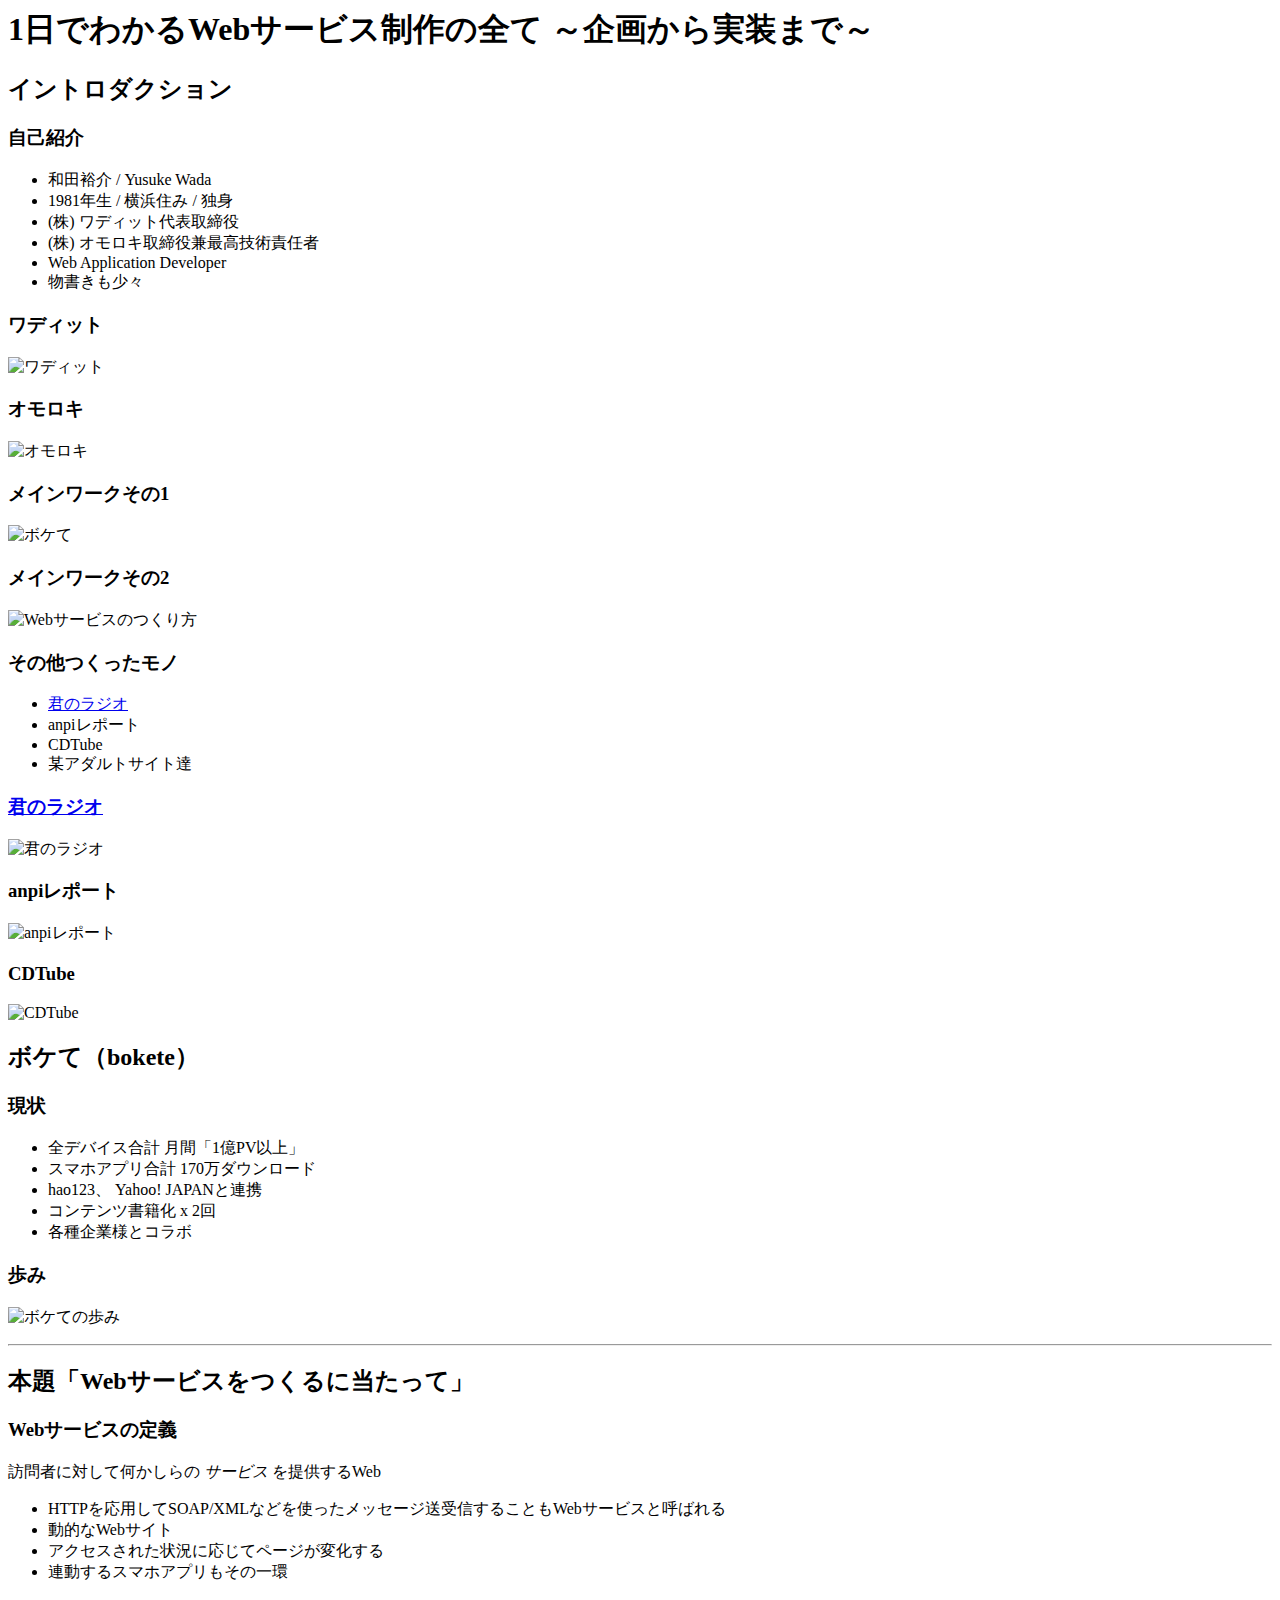
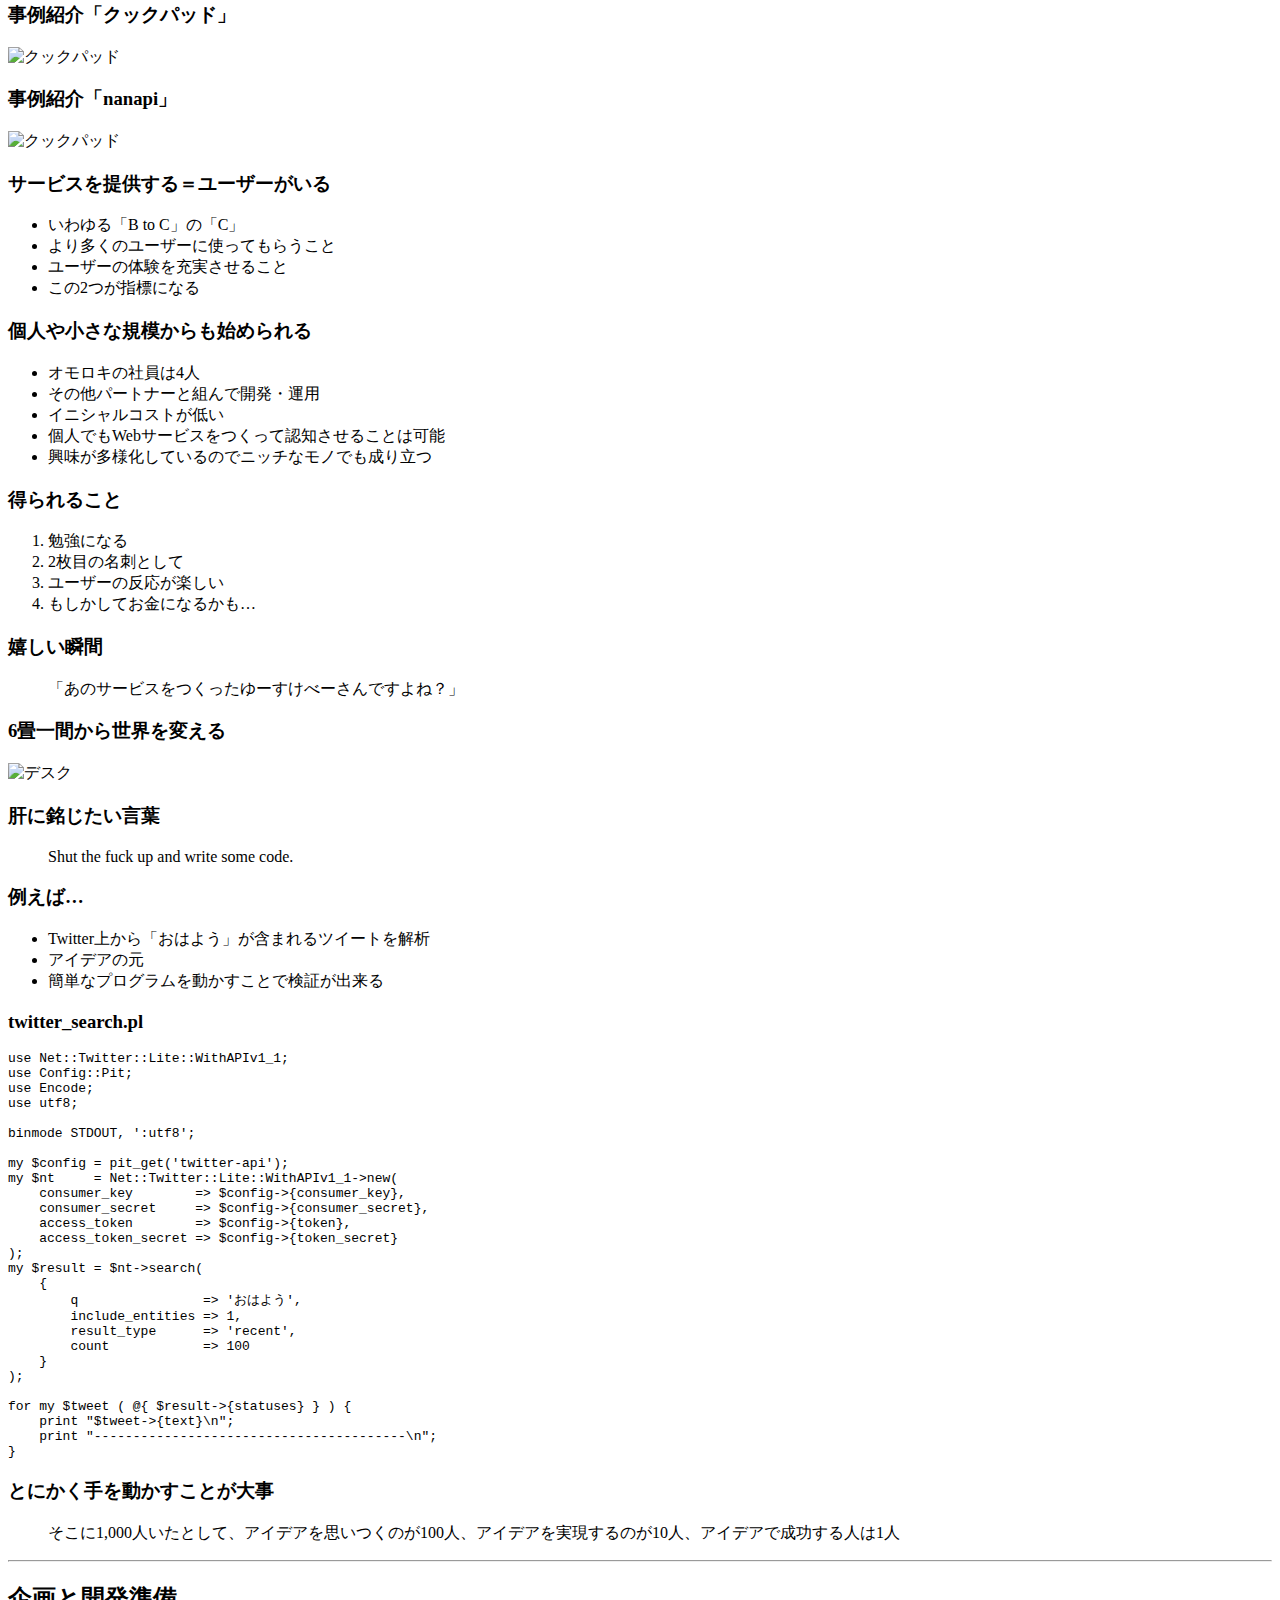
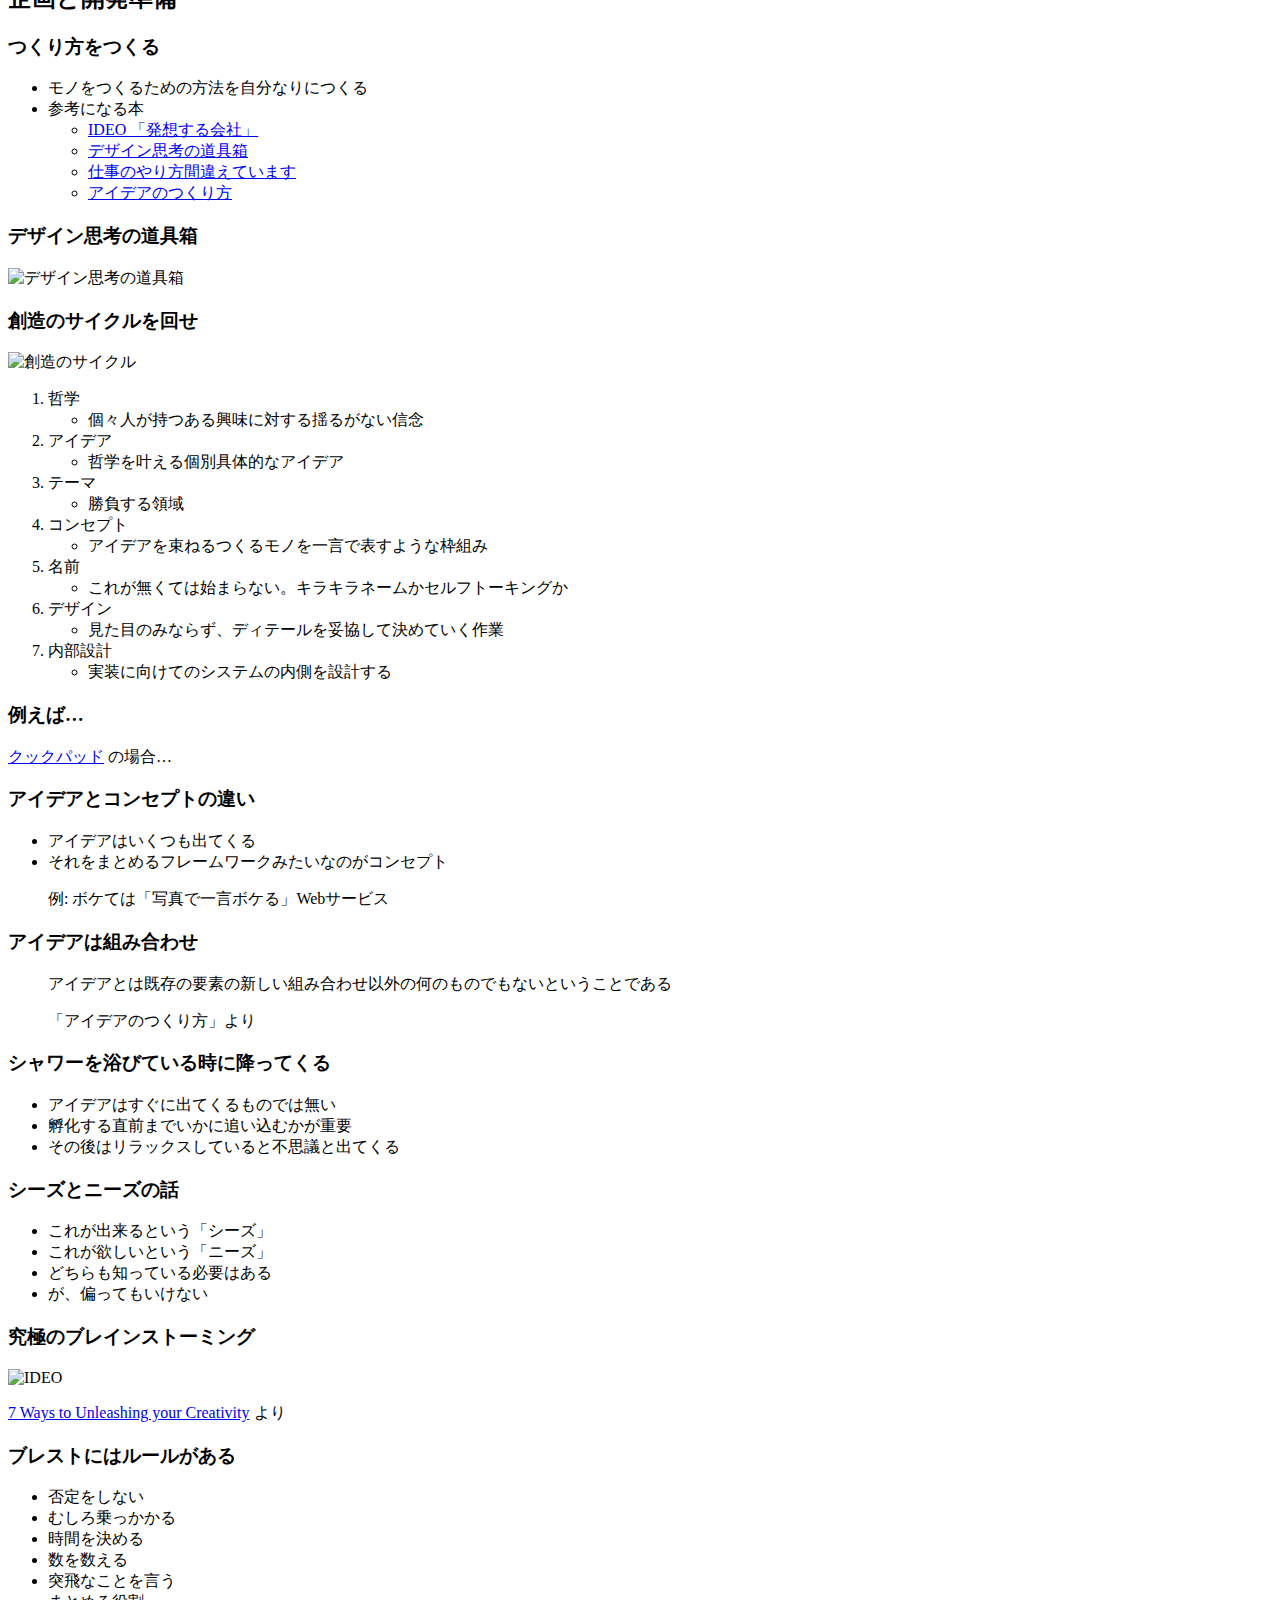
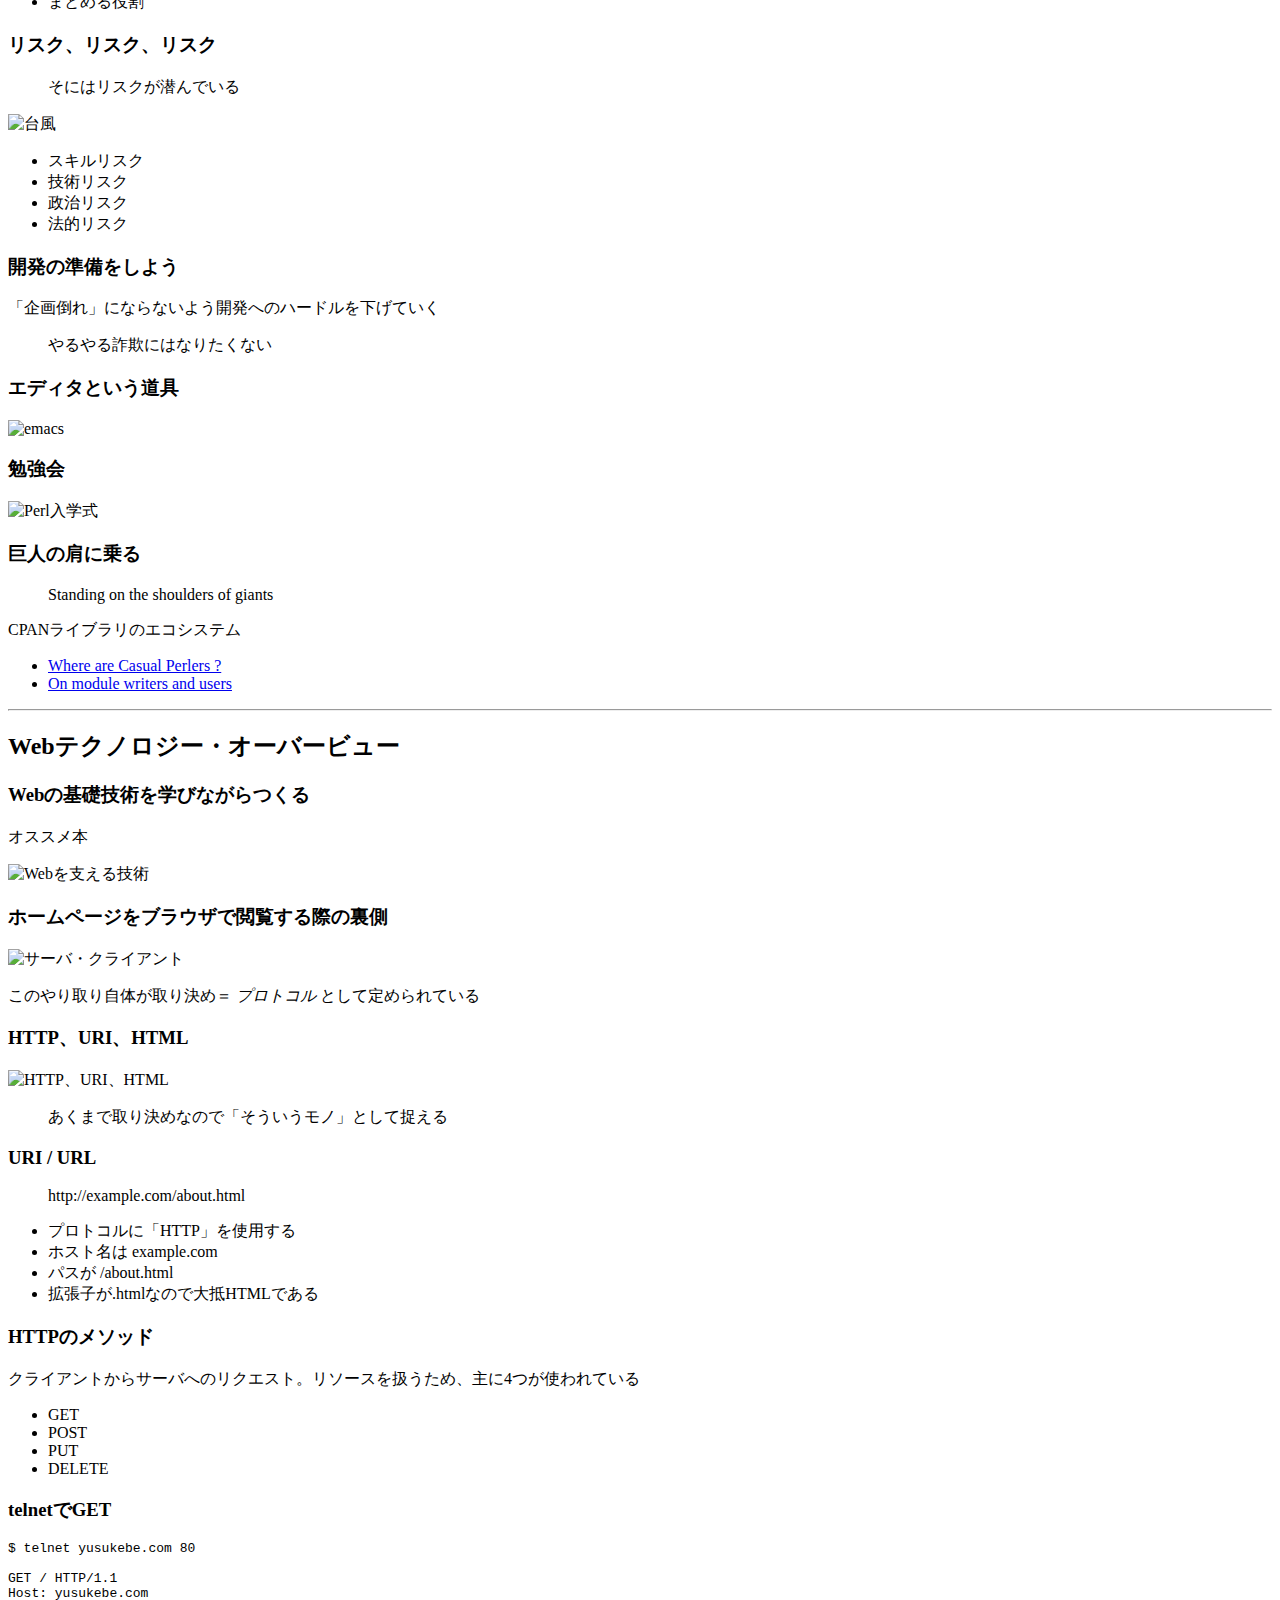
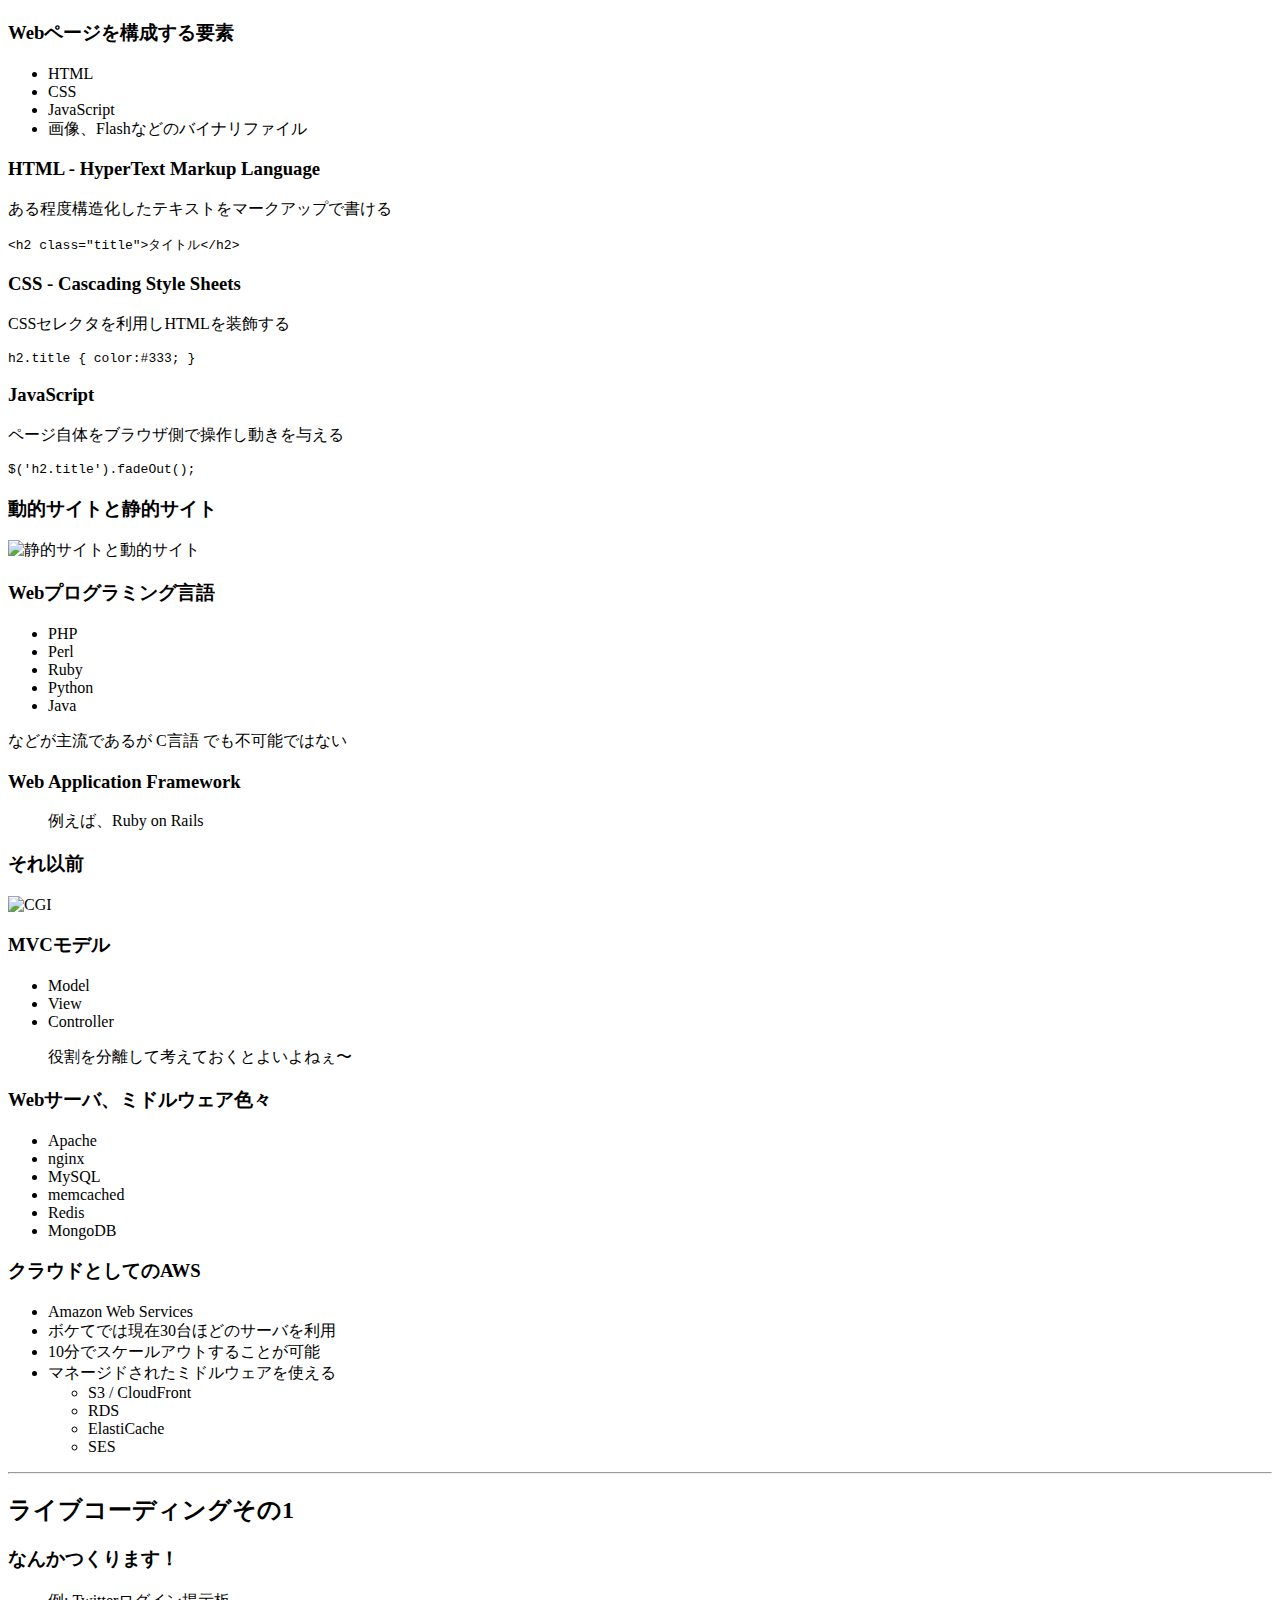
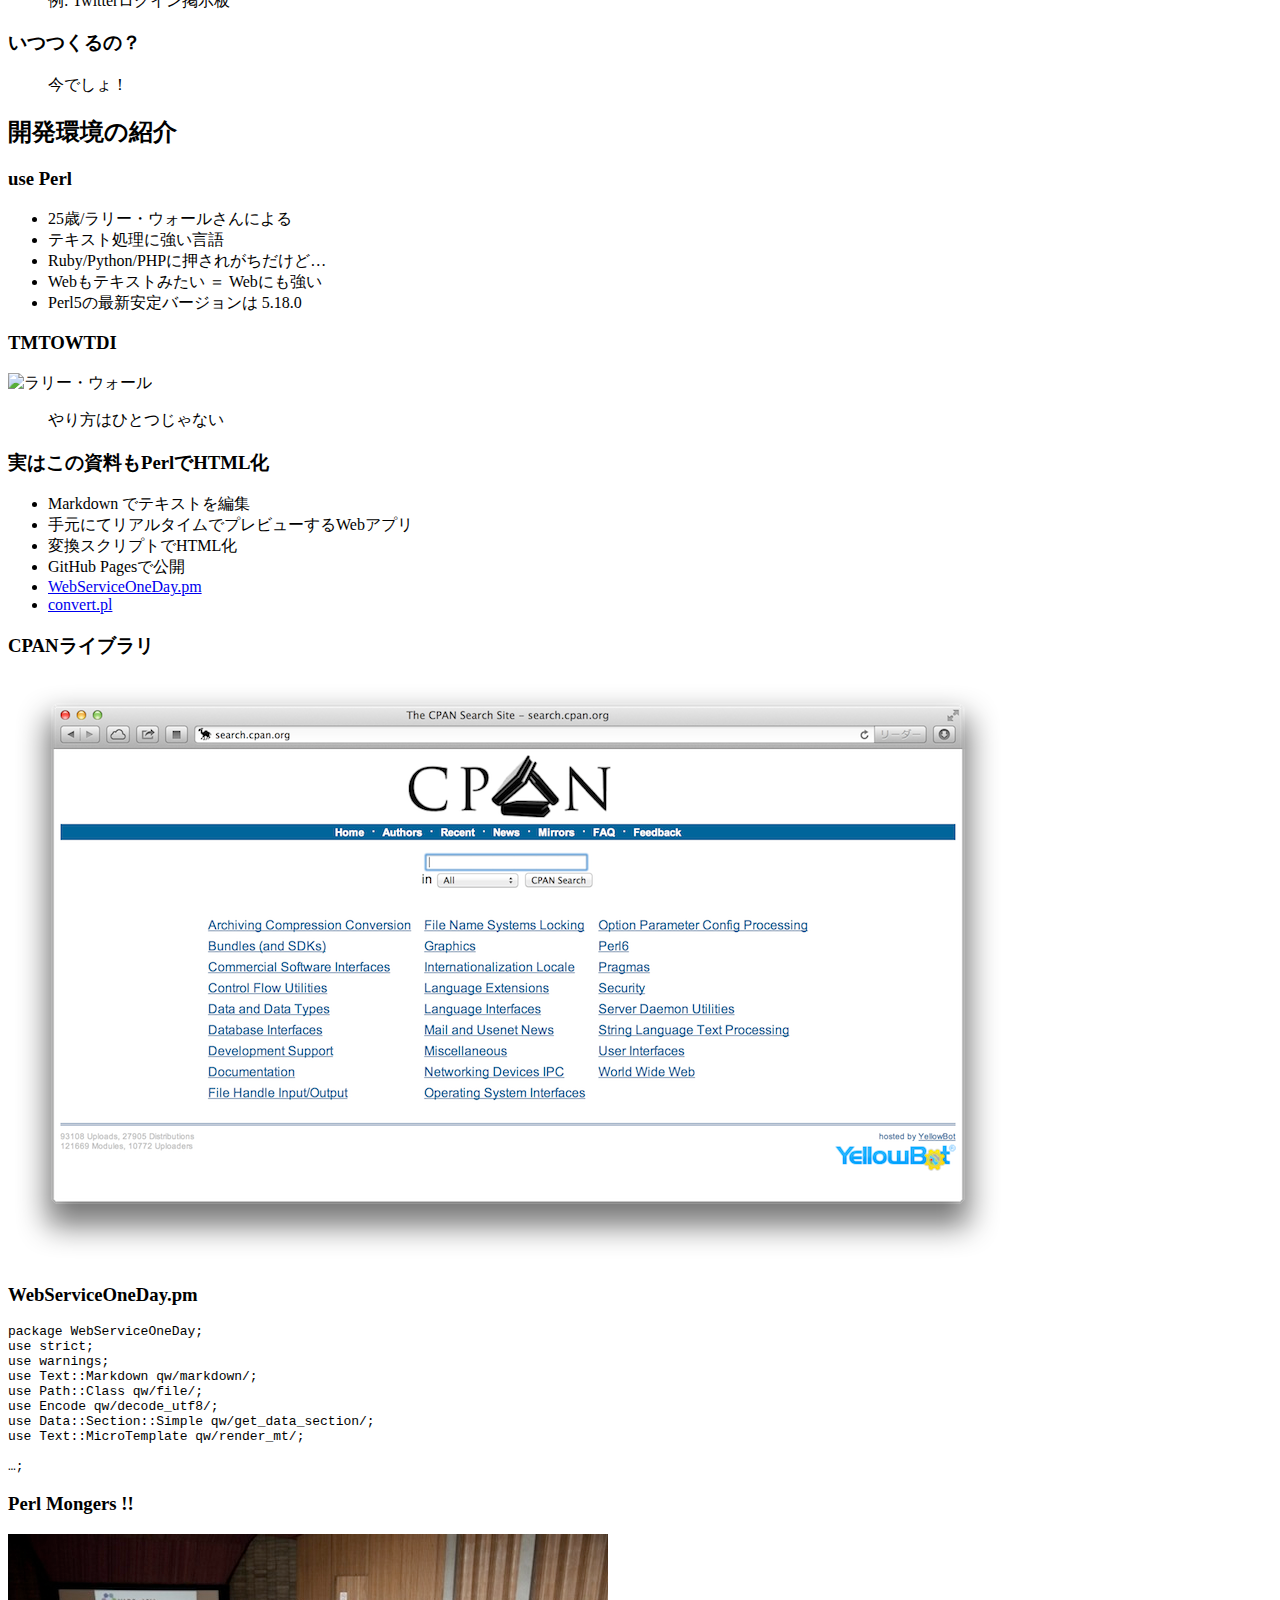
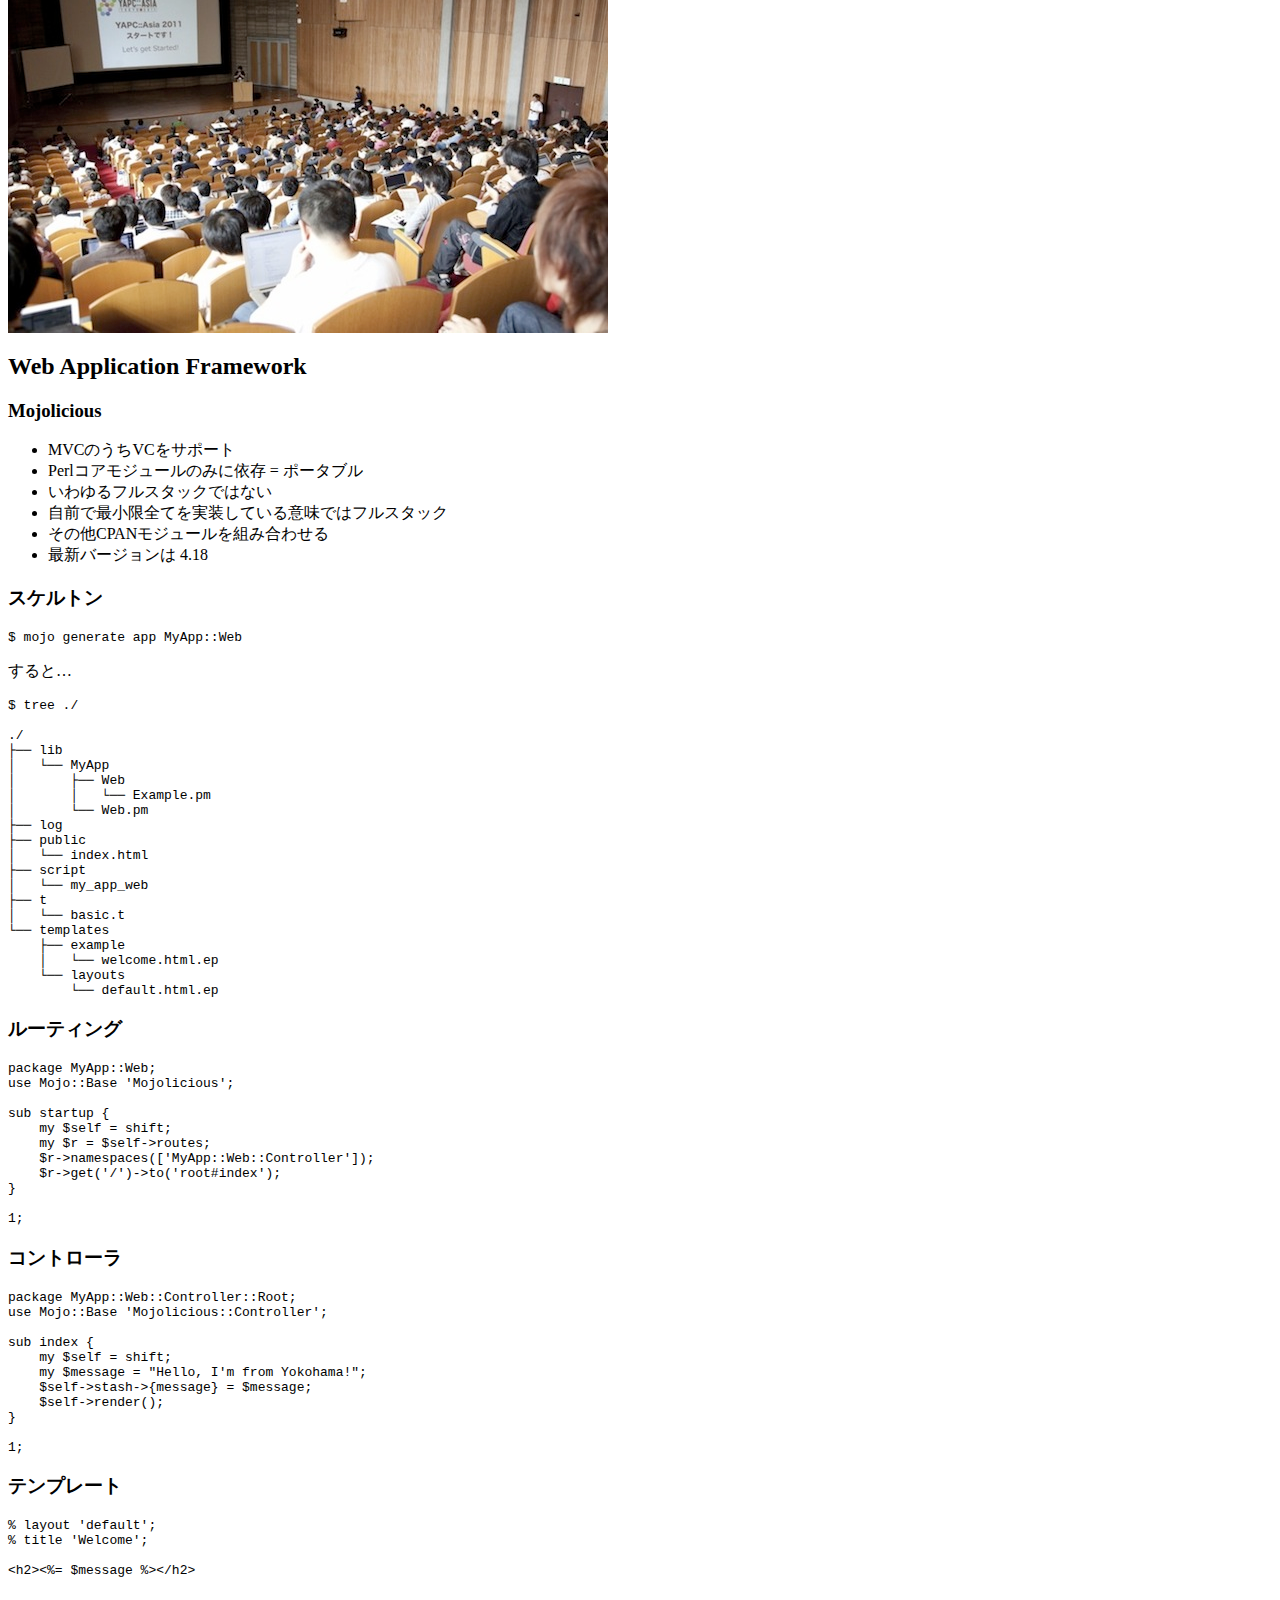
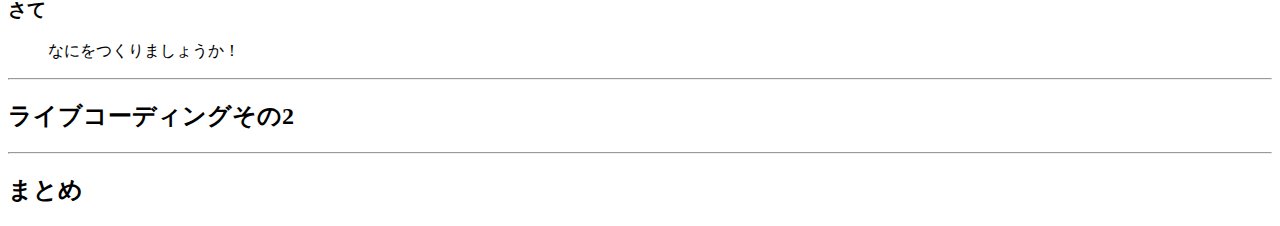
==== commit 8a52dfb6: "update." ====
--- a/index.html
+++ b/index.html
@@ -332,7 +332,7 @@
 
 <p><img src="images/perl_entrance.jpg" alt="Perl入学式" /></p>
 
-<h3>巨人の方に乗る</h3>
+<h3>巨人の肩に乗る</h3>
 
 <blockquote>
   <p>Standing on the shoulders of giants</p>
@@ -584,7 +584,8 @@
 
 <p>すると… </p>
 
-<pre><code>tree ./
+<pre><code>$ tree ./
+
 ./
 ├── lib
 │   └── MyApp
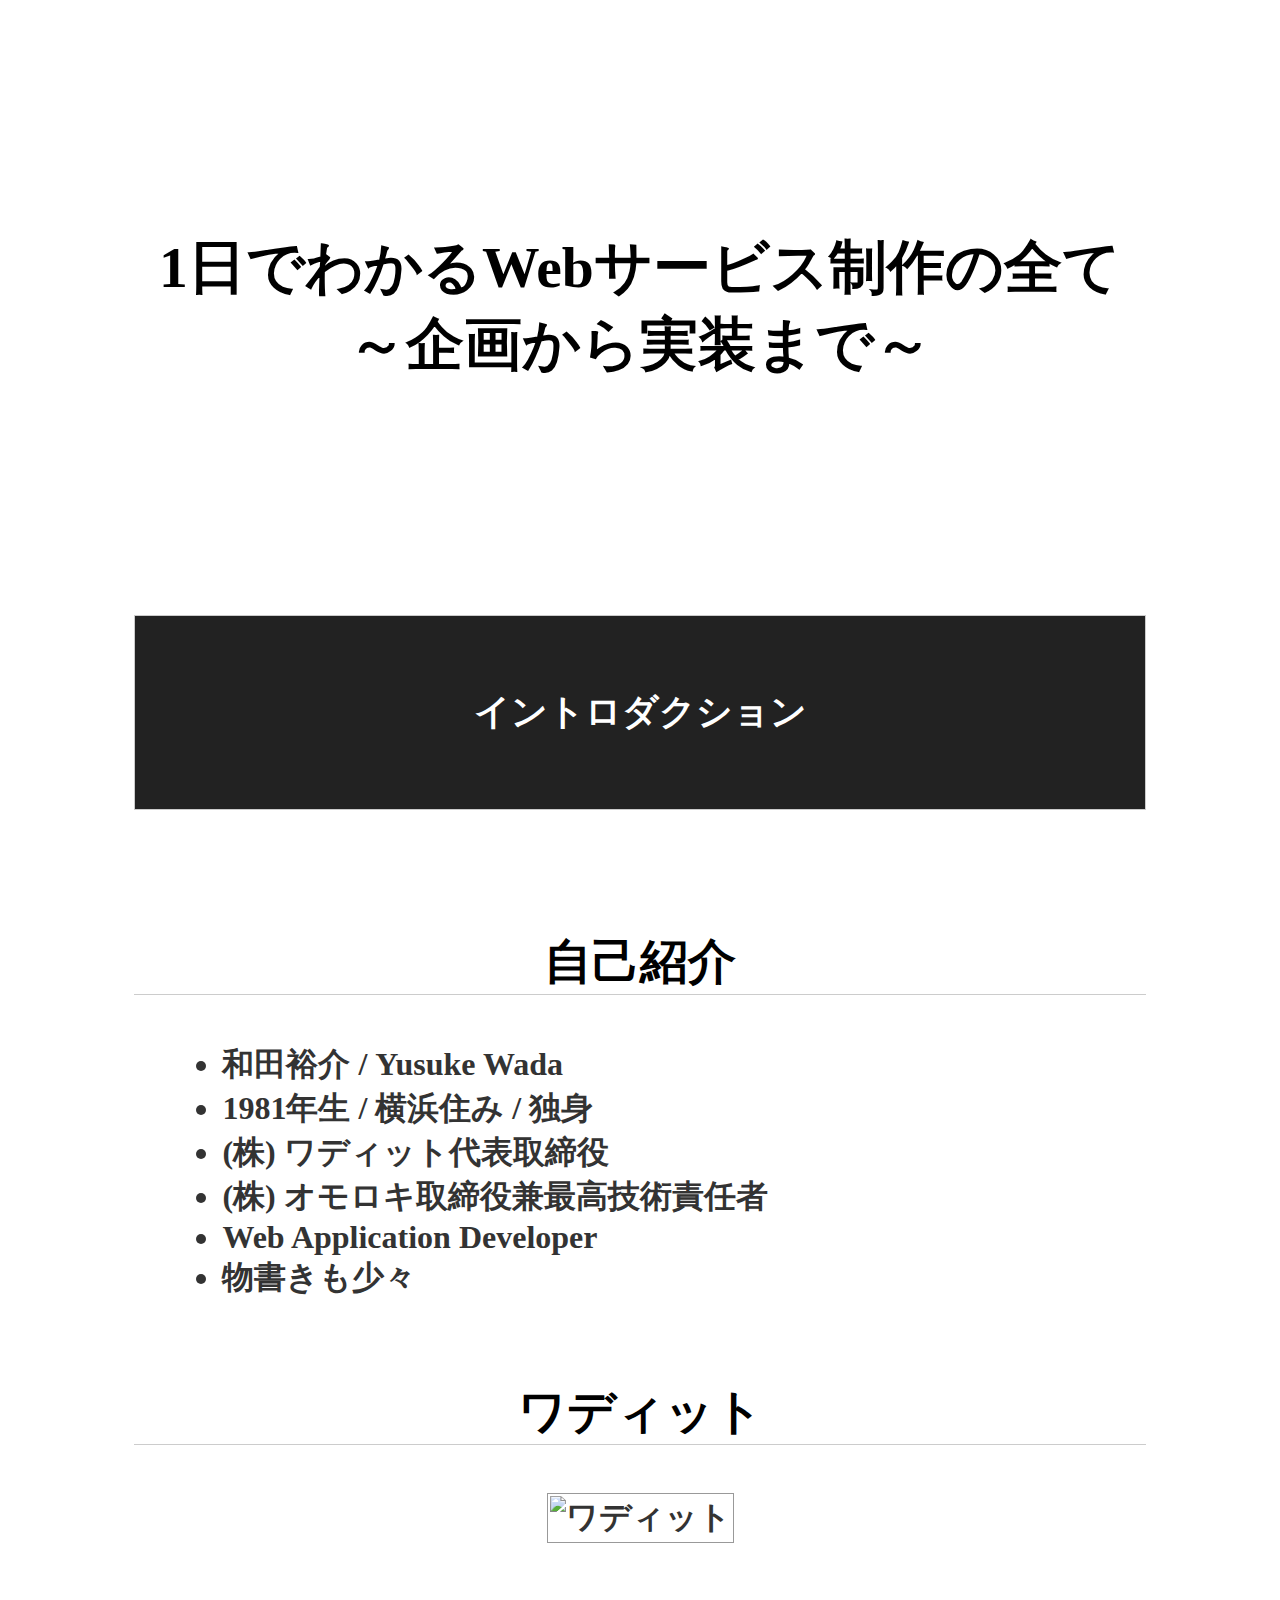
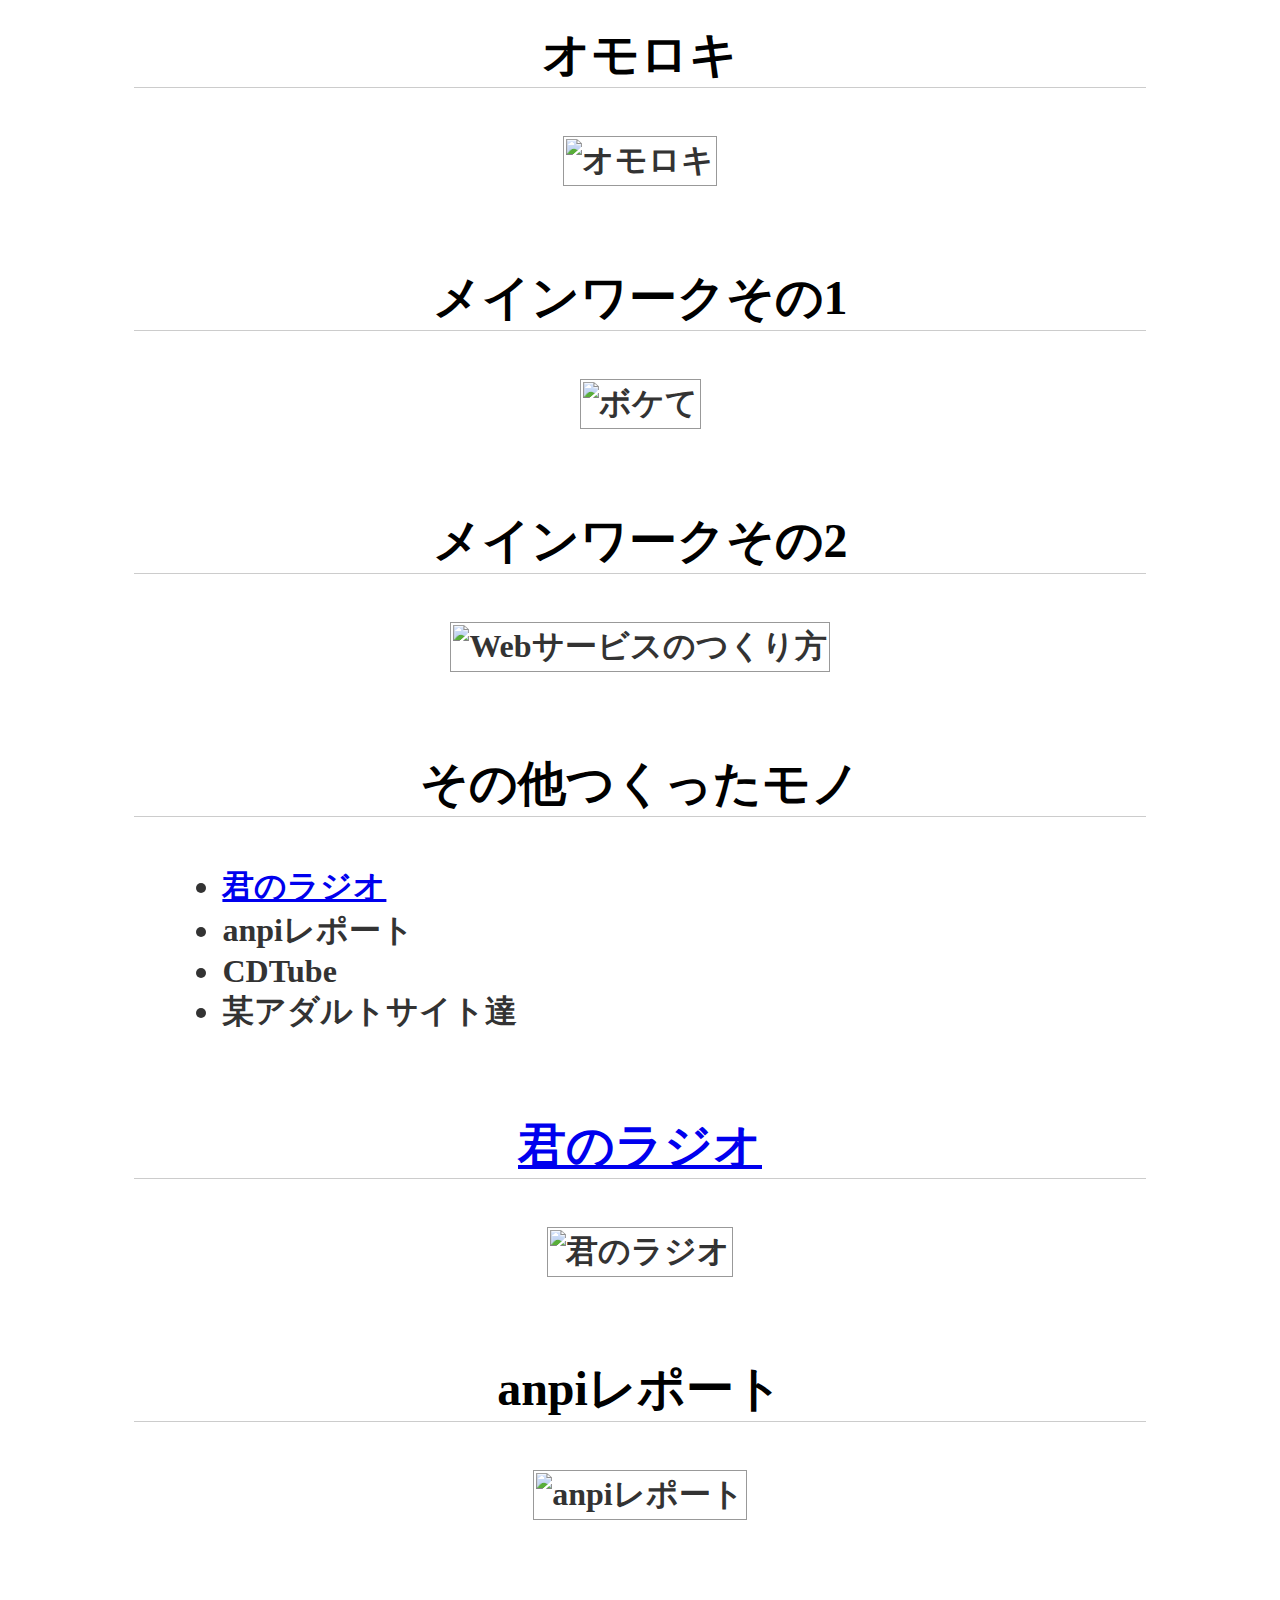
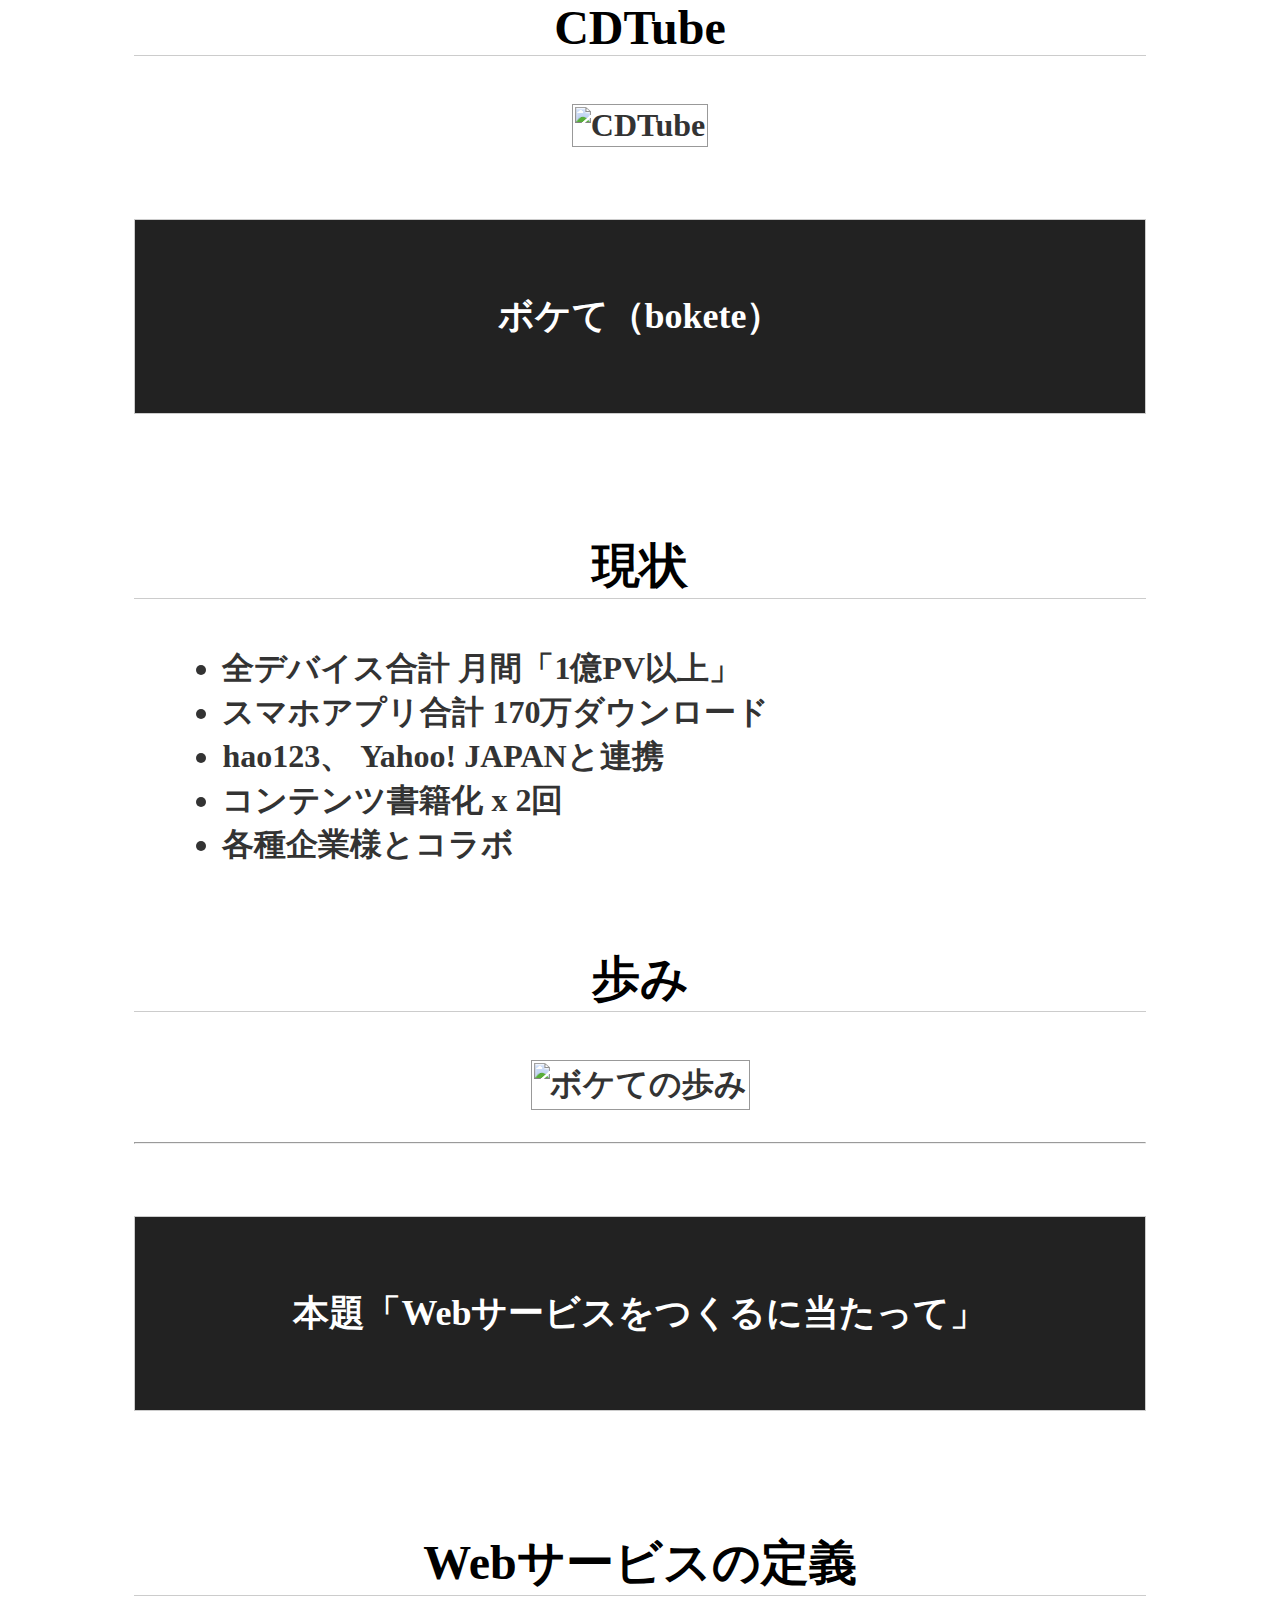
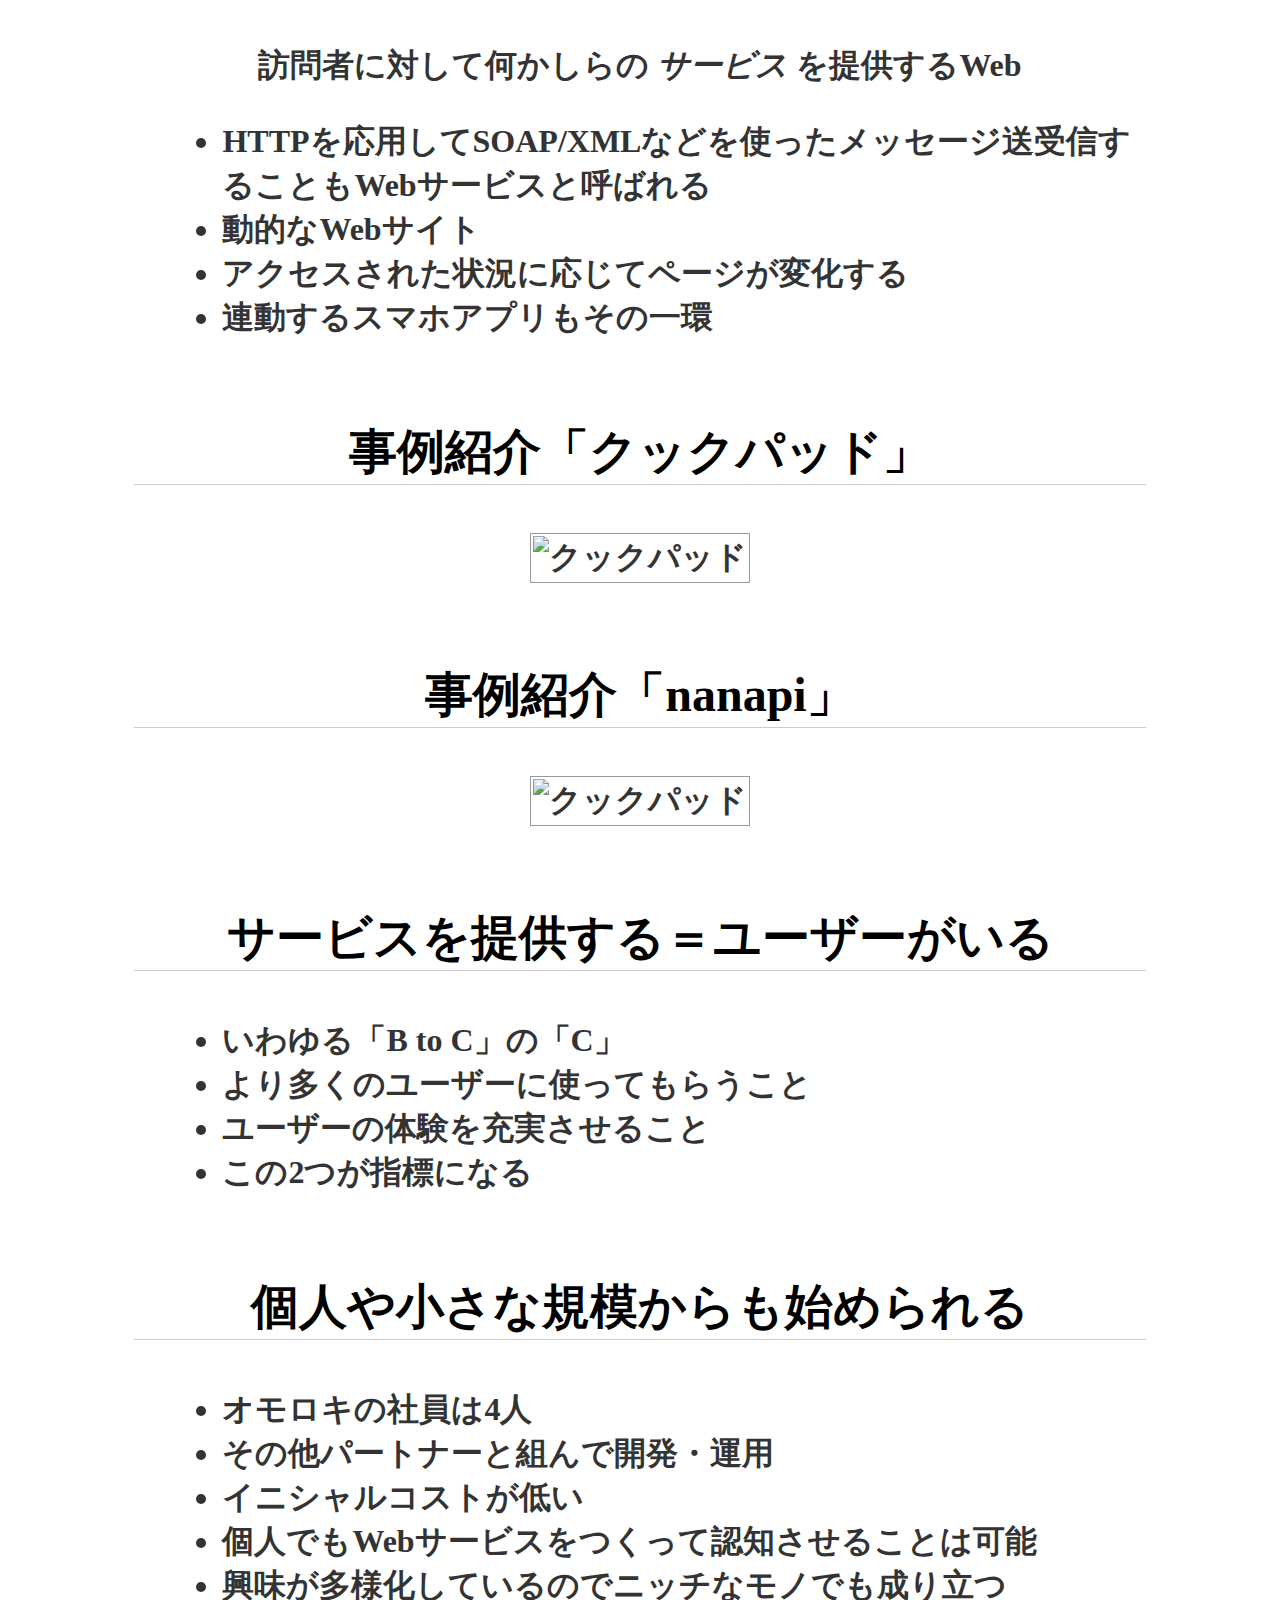
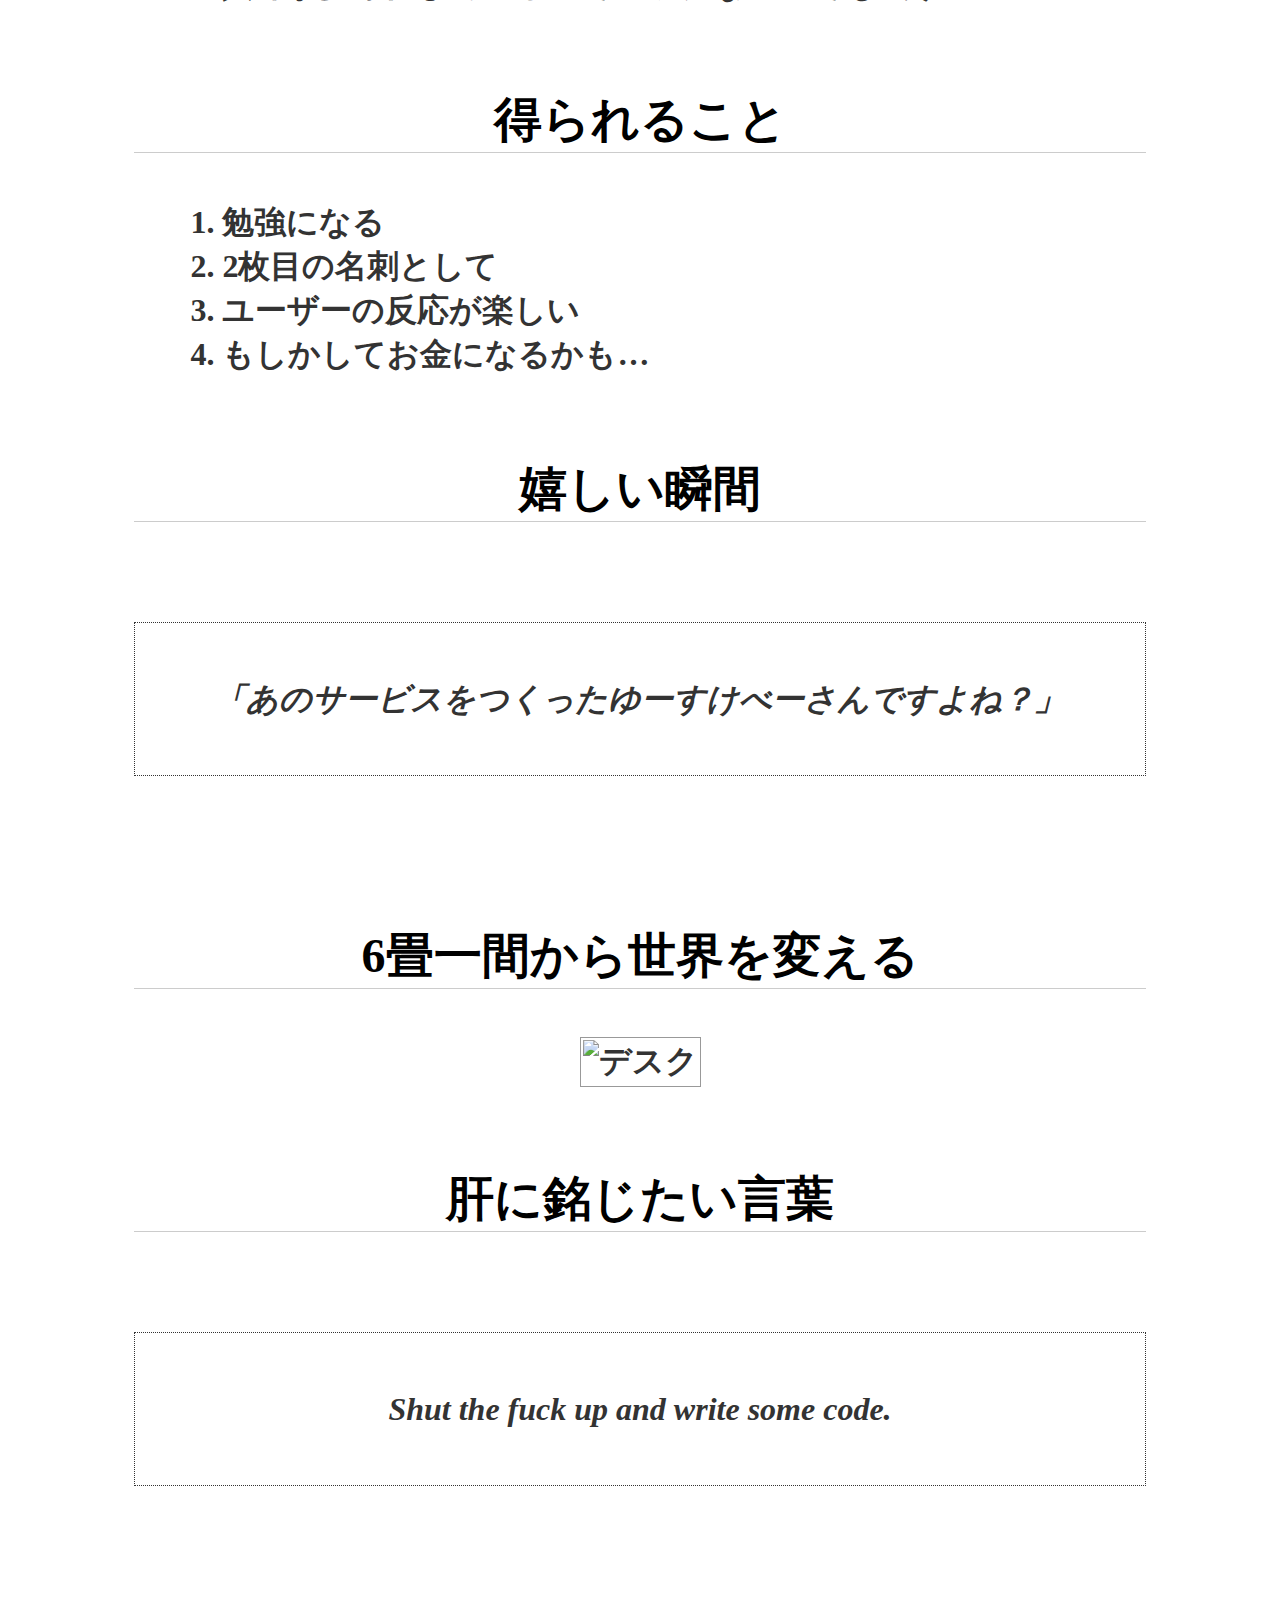
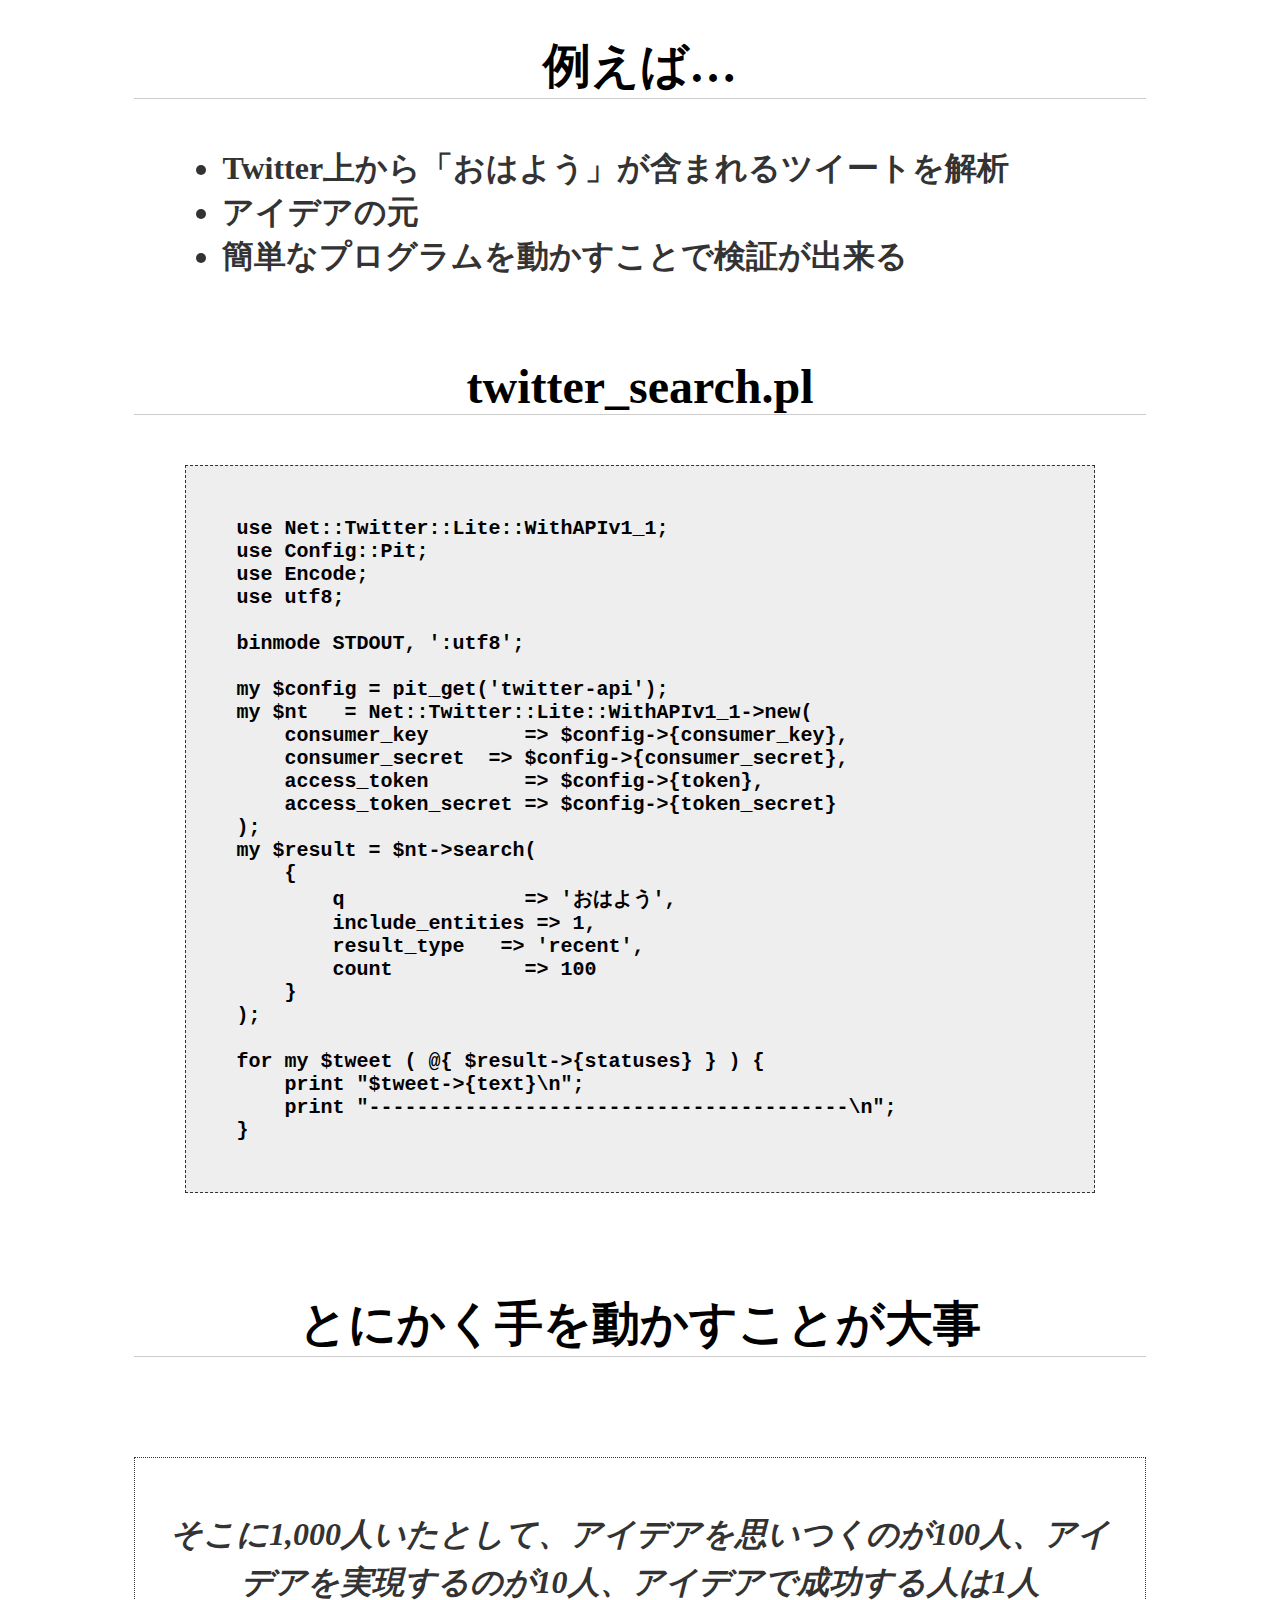
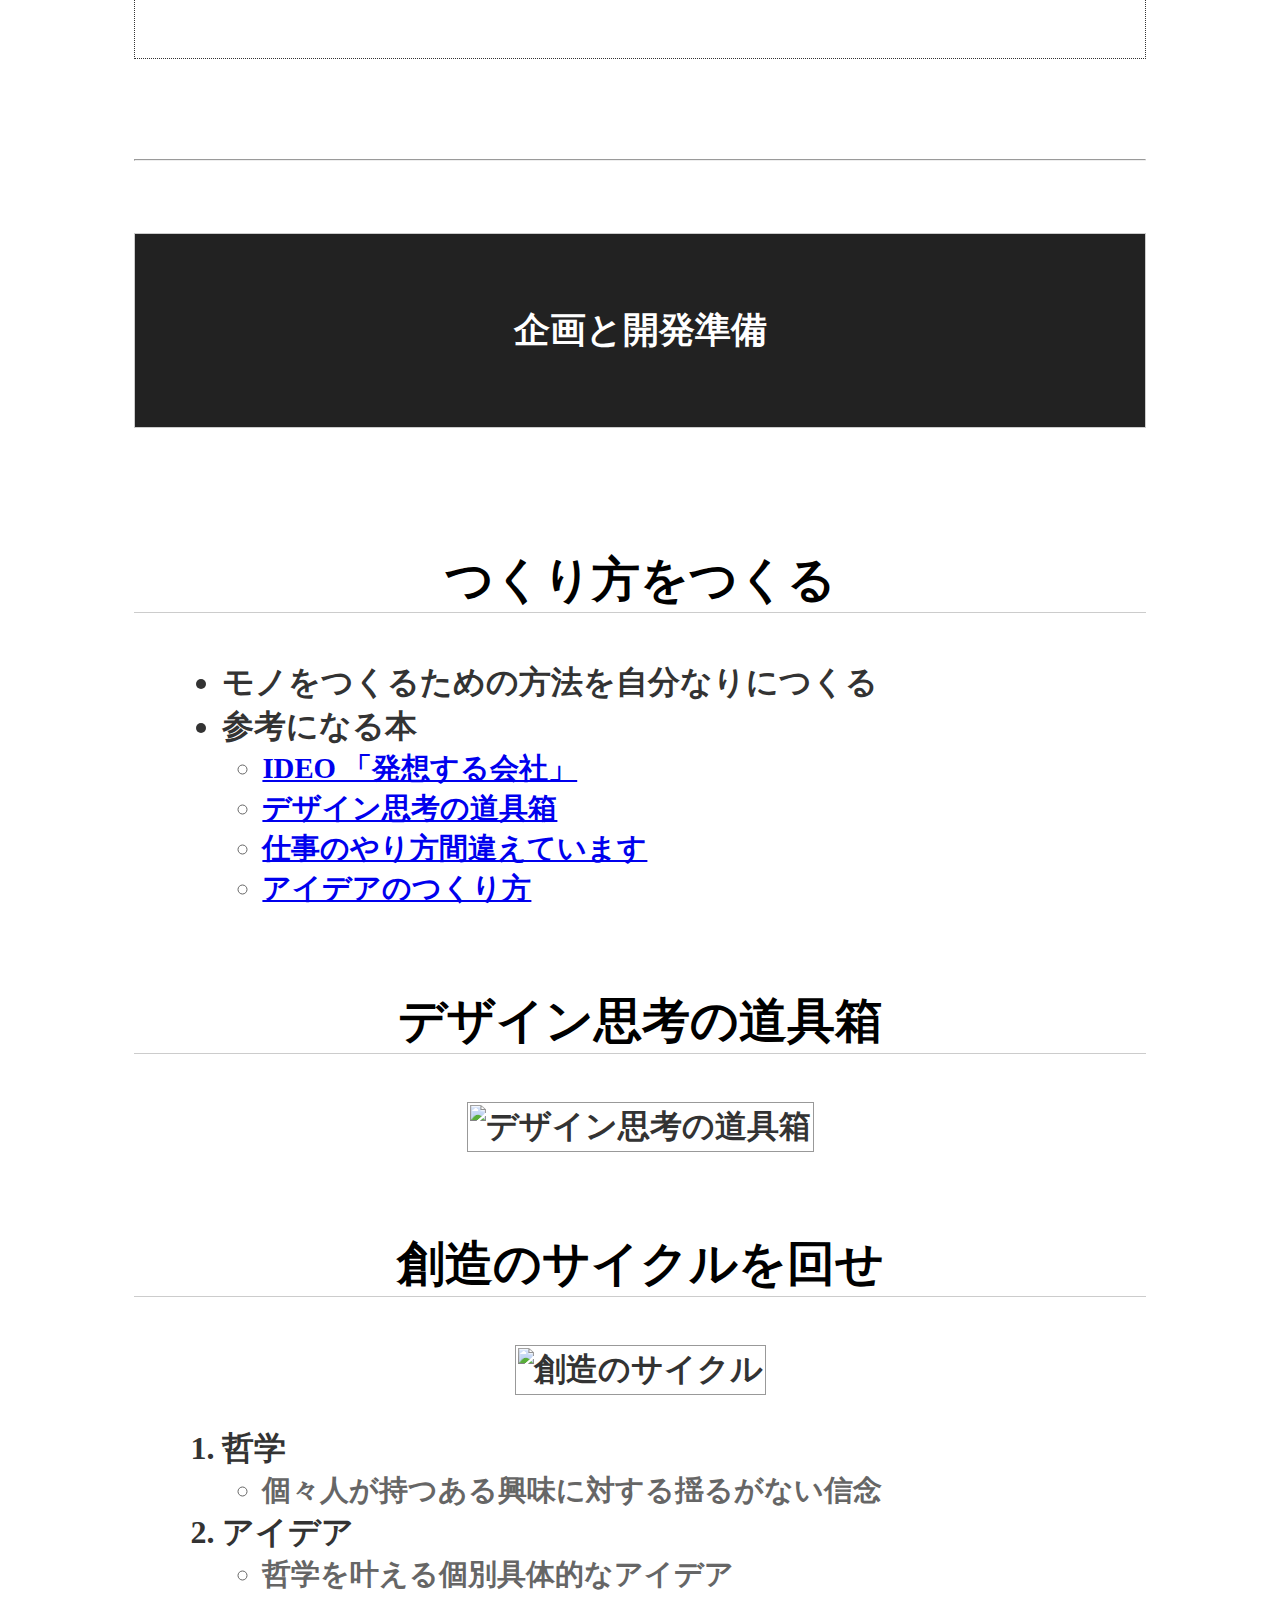
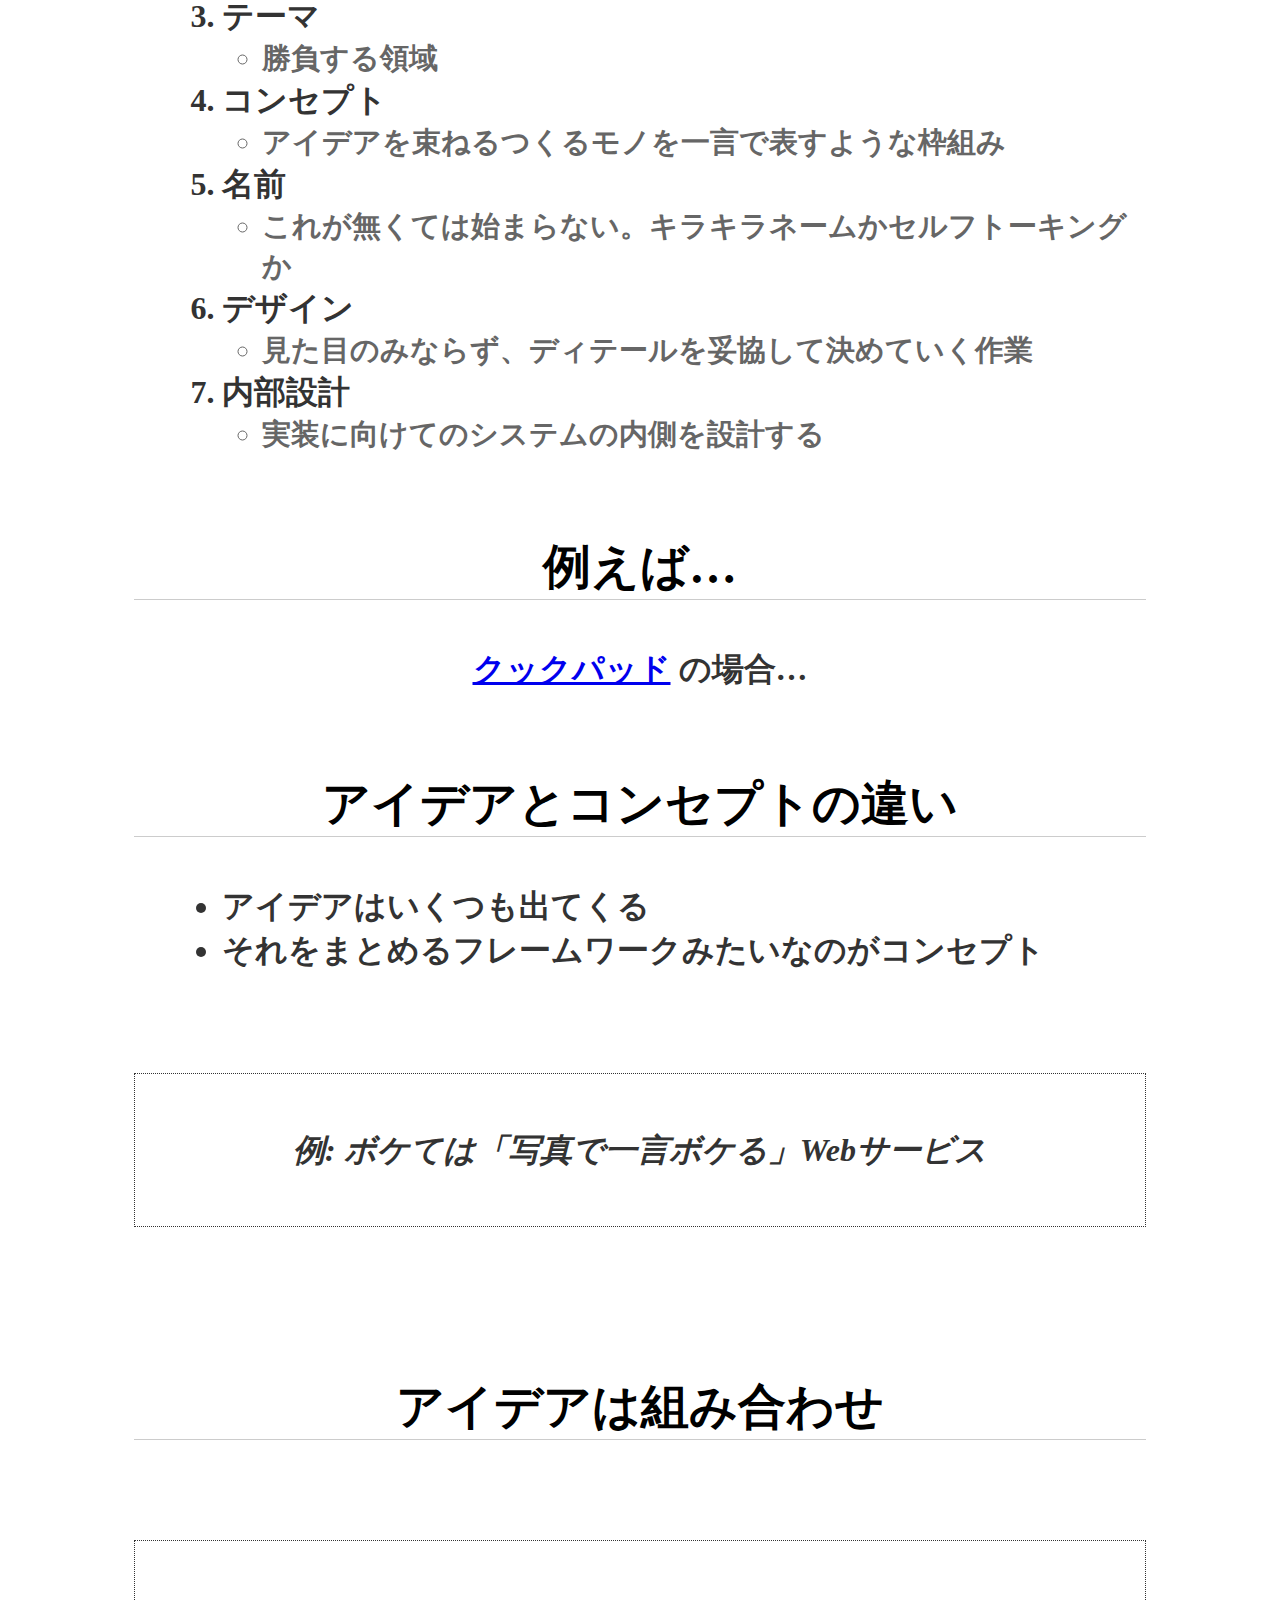
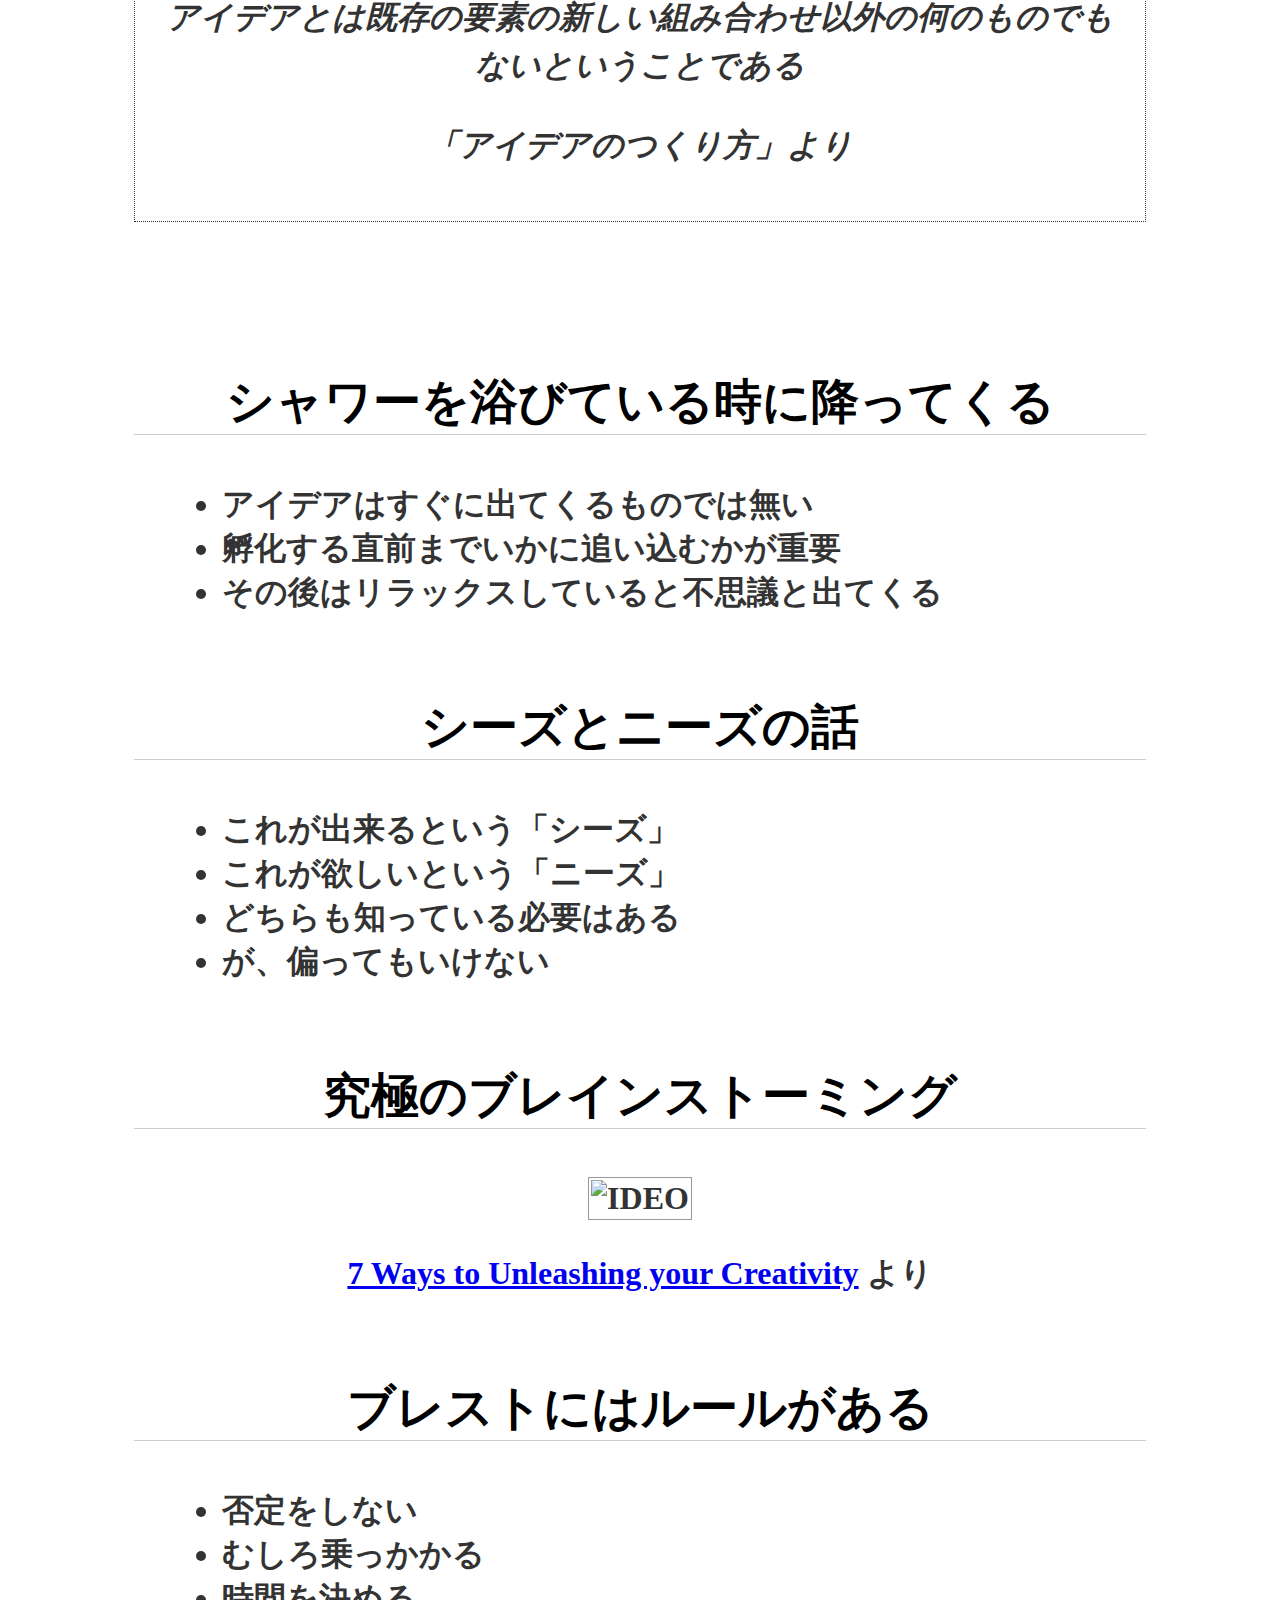
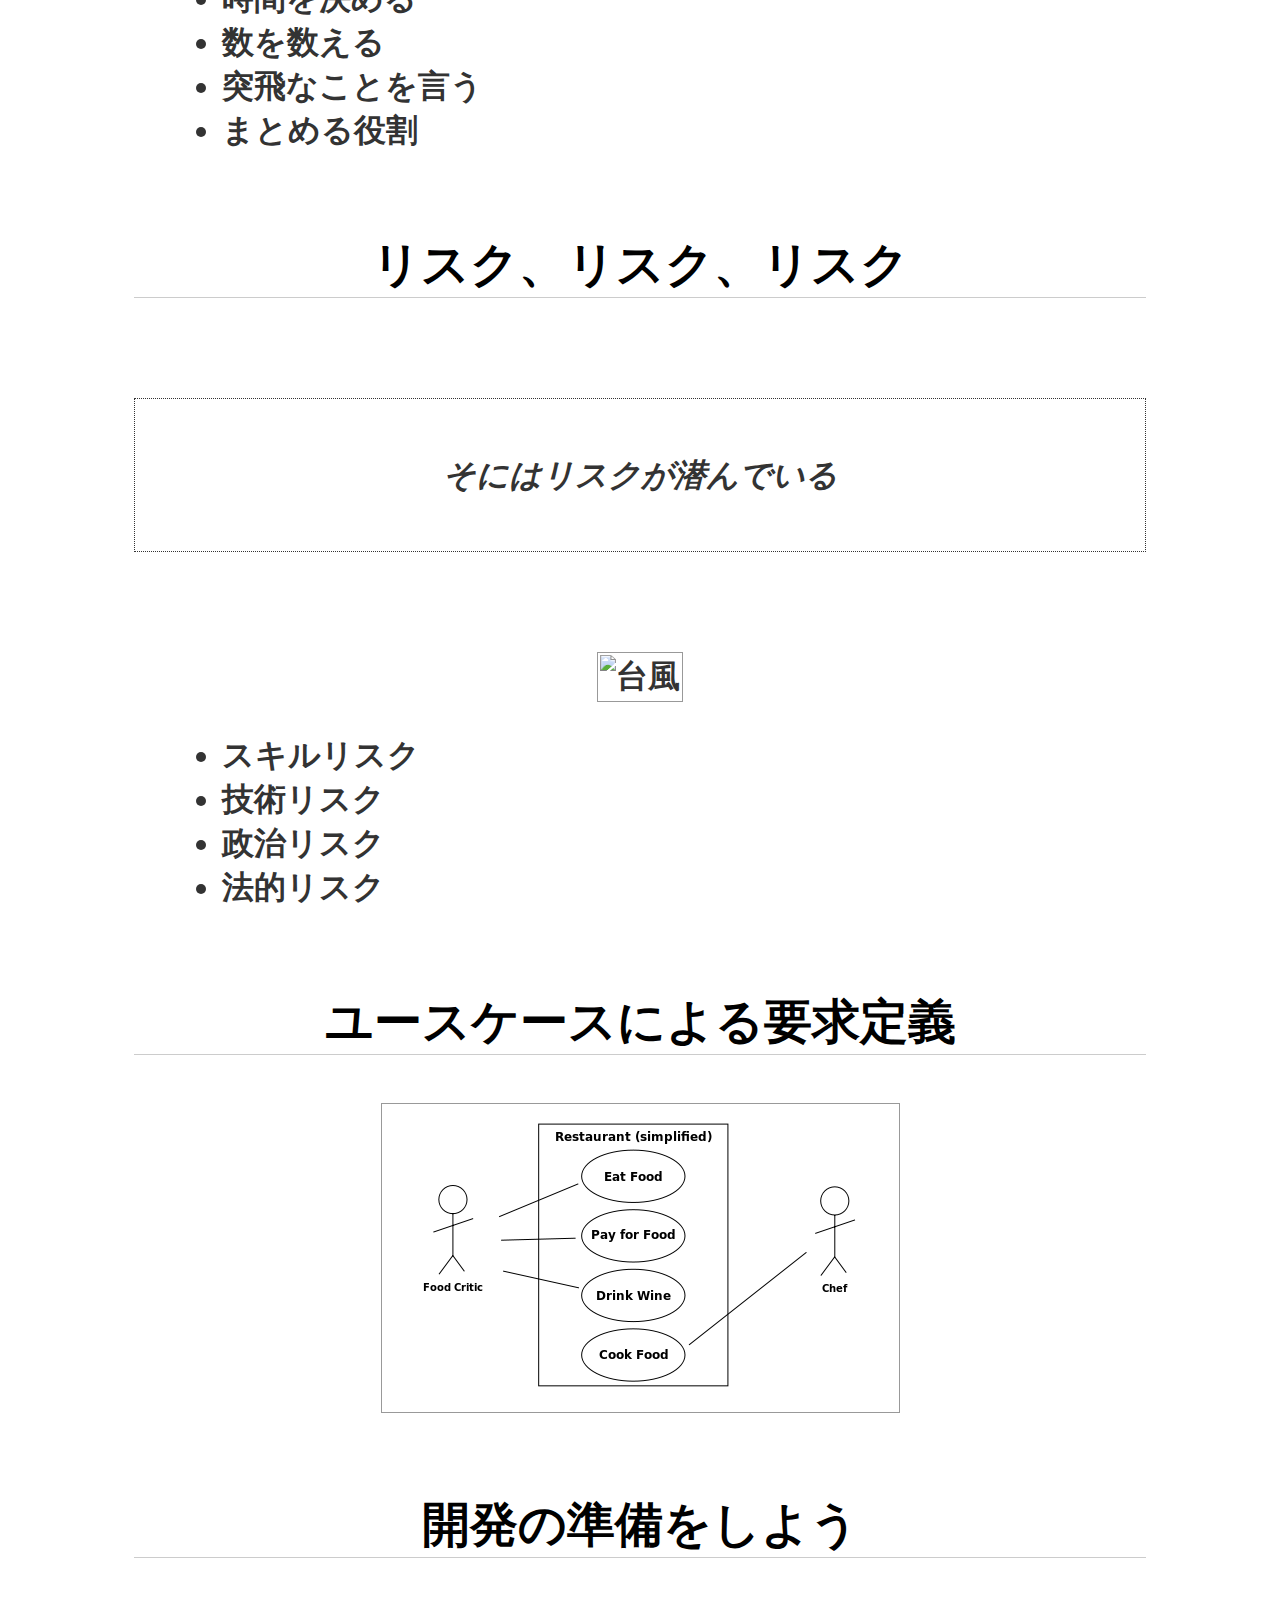
==== commit 89cbffa1: "update index.html" ====
--- a/index.html
+++ b/index.html
@@ -3,7 +3,8 @@
   <meta charset="utf-8">
   <title>1日でわかるWebサービス制作の全て ～企画から実装まで～</title>
   <link href="js/pretty/prettify.css" type="text/css" rel="stylesheet" />
-  <link rel="stylesheet" type="text/css" href="css/style.css">
+  <link rel="stylesheet" type="text/css" href="css/style.css" />
+  <link rel="stylesheet" type="text/css" href="css/print.css" media="print" />
 </head>
 <body>
 <div id="content">
@@ -161,18 +162,18 @@
 binmode STDOUT, ':utf8';
 
 my $config = pit_get('twitter-api');
-my $nt     = Net::Twitter::Lite::WithAPIv1_1-&gt;new(
+my $nt   = Net::Twitter::Lite::WithAPIv1_1-&gt;new(
     consumer_key        =&gt; $config-&gt;{consumer_key},
-    consumer_secret     =&gt; $config-&gt;{consumer_secret},
+    consumer_secret  =&gt; $config-&gt;{consumer_secret},
     access_token        =&gt; $config-&gt;{token},
     access_token_secret =&gt; $config-&gt;{token_secret}
 );
 my $result = $nt-&gt;search(
     {
-        q                =&gt; 'おはよう',
+        q               =&gt; 'おはよう',
         include_entities =&gt; 1,
-        result_type      =&gt; 'recent',
-        count            =&gt; 100
+        result_type   =&gt; 'recent',
+        count           =&gt; 100
     }
 );
 
@@ -315,6 +316,10 @@
 <li>政治リスク</li>
 <li>法的リスク</li>
 </ul>
+
+<h3>ユースケースによる要求定義</h3>
+
+<p><img src="images/use_case.png" alt="ユースケース図" /></p>
 
 <h3>開発の準備をしよう</h3>
 
@@ -589,9 +594,9 @@
 ./
 ├── lib
 │   └── MyApp
-│       ├── Web
-│       │   └── Example.pm
-│       └── Web.pm
+│    ├── Web
+│    │   └── Example.pm
+│    └── Web.pm
 ├── log
 ├── public
 │   └── index.html
@@ -654,9 +659,163 @@
 
 <h2>ライブコーディングその2</h2>
 
+<h3>データベースを扱う</h3>
+
+<ul>
+<li>MySQLを使用</li>
+<li>リレーショナルデータベースの一種</li>
+<li>いわゆる「表」</li>
+<li>SQLによる問い合わせ</li>
+<li>データの抽出、結合</li>
+</ul>
+
+<h3>テーブル構造</h3>
+
+<pre><code>mysql&gt; select * from entry;
++----+---------------+-----------+---------+---------------------+
+| id | title         | body   | user_id | created_on          |
++----+---------------+-----------+---------+---------------------+
+|  1 | This is title | Body Text |     1 | 2013-07-23 14:00:00 |
++----+---------------+-----------+---------+---------------------+
+1 row in set (0.00 sec)
+</code></pre>
+
+<h3>SQL文</h3>
+
+<pre><code>CREATE TABLE entry (
+    id INT UNSIGNED AUTO_INCREMENT,
+    title VARCHAR(255),
+    body TEXT NOT NULL,
+    user_id BIGINT UNSIGNED NOT NULL,
+    created_on DATETIME NOT NULL,
+    PRIMARY KEY (`id`)
+) DEFAULT CHARACTER SET 'utf8' engine=InnoDB;
+
+INSERT INTO entry
+(title, body, user_id, created_on)
+VALUES
+('This is title', 'Body Text', 1, '2013-07-23 14:00:00');
+</code></pre>
+
+<h3>O/R Mapper</h3>
+
+<ul>
+<li>Object-relational mapping</li>
+<li>Rowオブジェクトとして扱う</li>
+<li>リレーションも面倒を見る？</li>
+<li>よりプログラムっぽくSQL発行</li>
+</ul>
+
+<h3>疑似コード</h3>
+
+<pre><code>$db-&gt;insert( 'entry',
+    { title =&gt; 'This is title', body =&gt; 'Body text' } );
+my $entry = $db-&gt;single( 'entry', { id =&gt; 1 } );
+say $entry-&gt;title; # This is title
+$entry-&gt;update({ title =&gt; 'Another title' });
+say $entry-&gt;title; # Another title
+$entry-&gt;delete();
+</code></pre>
+
+<h3>モデルをつくってコントローラから呼び出す</h3>
+
+<ul>
+<li>極力コントローラは薄く</li>
+<li>モデル単体で動作、テスト可能なように</li>
+<li>モデル内でO/R Mapperを扱うことを推奨</li>
+</ul>
+
+<h3>コントローラにて</h3>
+
+<pre><code>sub index {
+    my $self = shift;
+    my $entries = $self-&gt;model('Entry')-&gt;get_recent_entries({}, {
+        order_by =&gt; 'id DESC', page =&gt; 1
+    });
+    $self-&gt;stash-&gt;{entries} = $entries;
+    $self-&gt;render('index');
+}
+</code></pre>
+
+<h3>CLI</h3>
+
+<ul>
+<li>コマンドラインインターフェース</li>
+<li>cron や デーモンとして実行する</li>
+<li>いわゆるバッチ処理</li>
+<li>ジョブキュー</li>
+<li>vs Webアプリ</li>
+</ul>
+
+<h3>バリデーション</h3>
+
+<ul>
+<li>フォームの入力値の検証</li>
+<li>例えば、それが郵便番号っぽいか？</li>
+<li>適切なエラーメッセージを表示してあげる</li>
+</ul>
+
+<h3>フロントエンドを実装する</h3>
+
+<ul>
+<li>最小限のライブラリで楽をする</li>
+<li>jQuery</li>
+<li>CSS Framework</li>
+</ul>
+
+<h3>テスト</h3>
+
+<ul>
+<li>プログラムが望む挙動をしているか？を担保する</li>
+<li>テストコードが自動で「緑」か「赤」かを判断</li>
+</ul>
+
+<p>TAP</p>
+
+<pre><code>ok $model-&gt;get_entry({ id =&gt; 1 });
+</code></pre>
+
+<h3>プロビジョニング例</h3>
+
+<ul>
+<li>VPS もしくは AWS という選択肢</li>
+<li>フロントエンド - nginx</li>
+<li>アプリケーションサーバ - Starman / Starlet</li>
+<li>DBサーバ - MySQL</li>
+<li>キャッシュサーバ - memcached</li>
+</ul>
+
 <hr />
 
+<h2>今回紹介しなかったこと</h2>
+
+<h3>セキュリティ</h3>
+
+<ul>
+<li>Mojoliciousのセッション</li>
+<li>エスケープ関係諸々</li>
+<li>CSRF対策</li>
+<li>サーバのセキュアな運営</li>
+</ul>
+
+<h3>デプロイの実践</h3>
+
+<ul>
+<li>サーバ設定</li>
+<li>デプロイツール</li>
+<li>監視</li>
+</ul>
+
+<hr />
+
 <h2>まとめ</h2>
+
+<ul>
+<li>Webサービスをつくるための心得</li>
+<li>企画と設計</li>
+<li>Webのテクノロジー</li>
+<li>実際につくってみた</li>
+</ul>
 </div>
 <script type="text/javascript" src="js/pretty/prettify.js"></script>
 <script type="text/javascript" src="js/jquery-1.10.2.min.js"></script>
--- a/css/style.css
+++ b/css/style.css
@@ -0,0 +1,74 @@
+#content {
+  width:80%;
+  margin:10% auto;
+  font-size:x-large;
+  font-weight:bold;
+}
+h1, h2, h3, h4{
+  text-align:center;
+  margin:0 0 1em 0;
+}
+h1 {
+  font-size:240%;
+  margin:4em 0;
+}
+h2 {
+  margin: 2em 0;
+  padding:2em 0;
+  border: 1px solid #ccc;
+  background-color:#222;
+  color:#fff;
+}
+h3 {
+  font-size:200%;
+  border-bottom:1px solid #ccc;
+  padding:1em 0 0 0;
+}
+img {
+  max-width:70%;
+  margin:0 15%;
+  padding:2px;
+  border:1px solid #999;
+  max-height:400px;
+}
+p {
+  text-align:center;
+}
+ul, ol, p {
+  color:#333;
+  font-size:xx-large;
+}
+
+ul, ol {
+  margin-left:1.5em;
+}
+ul ul, ol ul, ul ol{
+  margin-left:0;
+}
+
+ul ul li, ol ul li {
+  font-size:xx-large;
+  font-size:90%;
+  color:#666;
+}
+
+blockquote {
+  margin:100px 0;
+  font-style:italic;
+  font-family: Georgia, 'ヒラギノ明朝 Pro W3', 'Hiragino Mincho ProN', 'MS P 明朝', 'MS PMincho', serif;
+  padding:20px;
+  border:1px dotted #333;
+  line-height:2em;
+}
+
+pre {
+  margin:5%;
+  padding:5%;
+  border:1px dashed #333;
+  background-color: #eee;
+  font-size:x-large;
+}
+
+pre.prettyprint { 
+  padding:1em;
+}
--- a/css/print.css
+++ b/css/print.css
@@ -0,0 +1,18 @@
+#content {
+  width:98%;
+  margin:1% auto;
+  font-size:large;
+}
+
+img {
+  max-height:300px;
+}
+
+pre {
+  font-size:large;
+}
+
+ul, ol, p, ul ul li, ol ul li {
+  color:#333;
+  font-size:large;
+}
